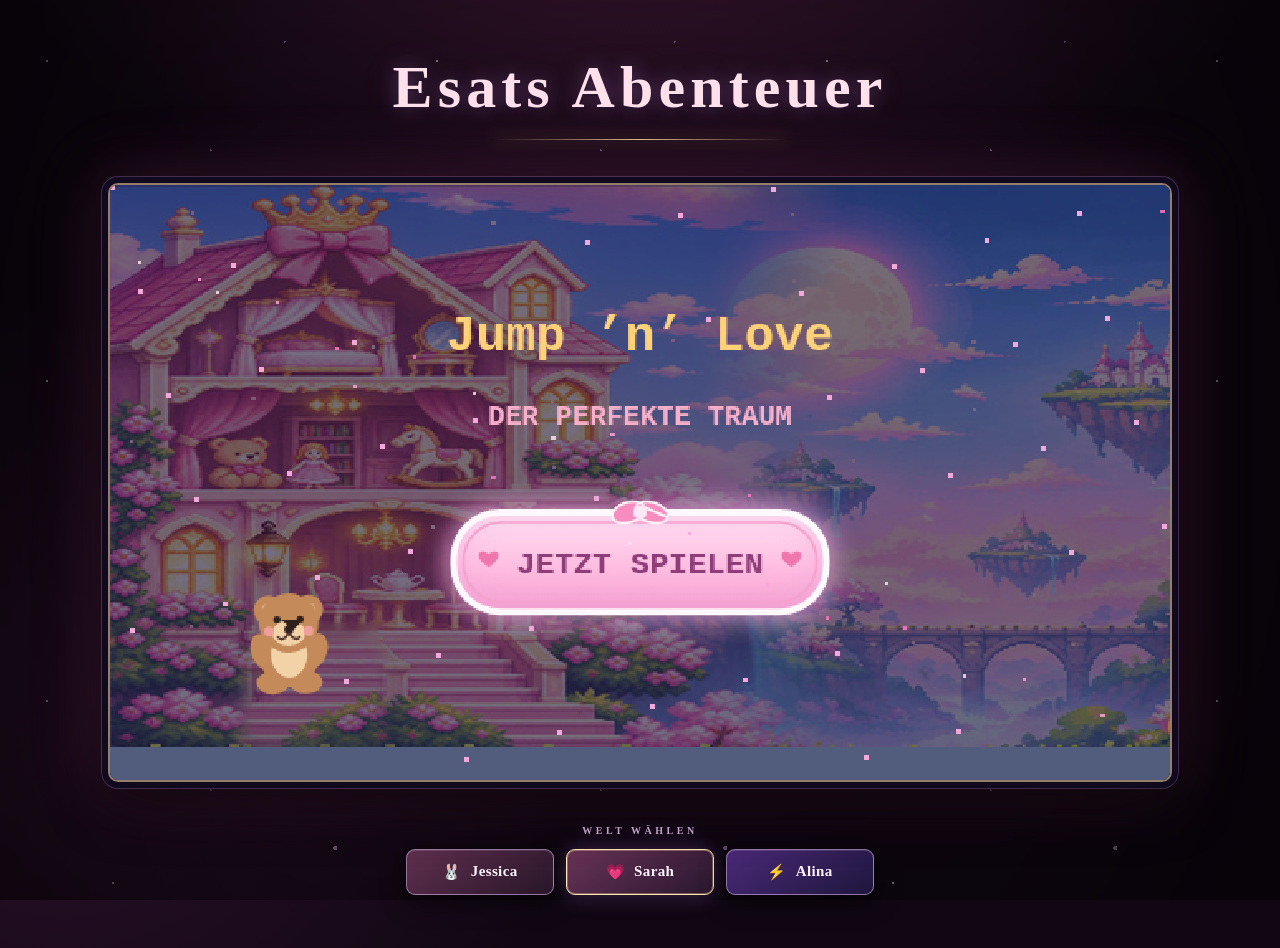
==== sarah-level.html @ 72677d6e "Release ESAT JUMP n LOVE 2D" ====
<!doctype html><html lang="de"><head><style>html.portal-arrival-pending::after{content:"";position:fixed;inset:0;background:#0c0218;z-index:2147483646;pointer-events:none}/* Reversible UI cleanup: controls and touch buttons remain in HTML/JS for future reactivation. */
.controls,.touch{display:none!important}
/* Hide dynamically inserted developer test buttons on Sarah's page; functionality stays in JS. */
#game ~ button{display:none!important}
</style><script>try{if(sessionStorage.getItem('esatPortalArrival'))document.documentElement.classList.add('portal-arrival-pending')}catch(e){}</script><meta charset="utf-8"><meta name="viewport" content="width=device-width,initial-scale=1"><title>Jump ’n’ Love · Level 2: Sarahs Traumwelt</title><style>
*{box-sizing:border-box}body{margin:0;background:radial-gradient(ellipse at top,#422253,#100d20 75%);color:#fff0d2;font-family:monospace;min-height:100vh}main{max-width:1040px;margin:auto;padding:16px}header{text-align:center;margin-bottom:22px}h1{color:#ffd27a;font-size:clamp(25px,5vw,42px);letter-spacing:3px;text-shadow:4px 4px #8b3c66;margin:12px 0 0}.sub{color:#e7a4c2;letter-spacing:2px}canvas{display:block;width:100%;aspect-ratio:16/9;image-rendering:pixelated;border:5px solid #ef89c4;background:#1b1935;box-shadow:0 9px #59335f,0 0 36px #b63c9255;touch-action:none}.controls{display:flex;gap:12px;flex-wrap:wrap;align-items:center;justify-content:center;margin:20px 0 10px}button{background:#e9ae65;color:#201827;border:3px solid #ffe0a2;font:800 15px monospace;padding:10px 16px;cursor:pointer;touch-action:none}button:active{transform:translateY(2px)}#status{color:#ffdb93}.touch{display:flex;justify-content:space-between;gap:12px;margin-top:18px}.touch>div{display:flex;gap:8px}.touch button{min-width:62px;min-height:55px;font-size:22px;user-select:none}.hint{text-align:center;color:#c9bcd7;line-height:1.7;font-size:13px}@media(min-width:900px){.touch{opacity:.65}}@media(max-width:700px){main{padding:6px}header h1{font-size:22px;margin:4px}.sub{font-size:10px;margin:4px}.controls{margin:8px 0;gap:5px}.controls button{padding:8px;font-size:12px}.touch{gap:5px;margin-top:9px;position:sticky;bottom:4px;z-index:10}.touch>div{gap:4px}.touch button{min-width:0;width:clamp(45px,13vw,68px);min-height:58px;font-size:19px;padding:5px;background:#e9ae65d9}#nextDialog{width:90px;font-size:12px;background:#a5e5e0}.hint{font-size:10px}canvas{border-width:3px}body{overscroll-behavior:none}}@media(orientation:landscape) and (max-height:520px){header{display:none}main{max-width:100vw;padding:2px}canvas{max-height:68vh;width:auto;max-width:100%;margin:auto}.touch{margin-top:4px}.touch button{min-height:46px}} </style><style>
/* Cinematic website shell for Jessica, Sarah and Alina. Gameplay canvas is untouched. */
:root{color-scheme:dark;--cin-accent:#e6b7ff;--cin-gold:#ffe3a0;--cin-glow:rgba(166,87,235,.24)}
body.cinematic-site{position:relative;isolation:isolate;overflow-x:hidden;min-height:100vh;background:radial-gradient(ellipse 65% 42% at 50% -8%,rgba(119,64,157,.38),transparent 78%),radial-gradient(ellipse 50% 60% at 0% 70%,rgba(74,28,111,.28),transparent 80%),radial-gradient(ellipse 50% 60% at 100% 85%,rgba(96,40,115,.22),transparent 80%),#090611;color:#f7e8ff;font-family:Georgia,'Times New Roman',serif}
body.cinematic-site::before{content:"";position:fixed;inset:0;z-index:-1;pointer-events:none;opacity:.48;background-image:radial-gradient(1px 1px at 12% 19%,#fff 99%,transparent),radial-gradient(1px 1px at 73% 13%,#cba8ff 99%,transparent),radial-gradient(2px 2px at 86% 65%,#f5c8ff 99%,transparent),radial-gradient(1px 1px at 29% 76%,#fff 99%,transparent),radial-gradient(1px 1px at 54% 47%,#d9bbff 99%,transparent);background-size:390px 320px;animation:cin-stars 22s linear infinite}
body.cinematic-site::after{content:"";position:fixed;inset:0;z-index:-1;pointer-events:none;background:linear-gradient(90deg,rgba(0,0,0,.25),transparent 22%,transparent 78%,rgba(0,0,0,.25)),radial-gradient(ellipse at 50% 48%,transparent 20%,rgba(0,0,0,.38) 100%)}
body.cinematic-site main{position:relative;width:min(100%,1140px);max-width:1140px;margin:0 auto;padding:clamp(24px,4vw,52px) clamp(12px,3.5vw,38px) 48px}
body.cinematic-site header{position:relative;text-align:center;margin:0 0 clamp(27px,4vw,43px);padding:0 12px 16px}
body.cinematic-site header::after{content:"";position:absolute;bottom:0;left:50%;transform:translateX(-50%);width:min(300px,60vw);height:1px;background:linear-gradient(90deg,transparent,rgba(255,222,165,.85),transparent);box-shadow:0 0 15px rgba(255,211,146,.65)}
body.cinematic-site header h1{margin:0;font-family:Georgia,'Times New Roman',serif;font-size:clamp(31px,5vw,60px);font-weight:700;letter-spacing:.085em;line-height:1.22;color:var(--cin-gold);text-shadow:0 2px 1px #29152f,0 0 20px rgba(224,165,255,.28),0 0 45px rgba(202,134,255,.12)}
body.cinematic-site #game{display:block;position:relative;width:100%;height:auto;aspect-ratio:16/9;margin:0 auto;border:2px solid rgba(255,218,164,.55);border-radius:10px;background:#120c22;box-shadow:0 0 0 6px rgba(14,7,27,.92),0 0 0 7px rgba(205,153,246,.24),0 18px 55px rgba(0,0,0,.7),0 0 75px var(--cin-glow);image-rendering:pixelated;touch-action:none}
body.cinematic-site main::before{content:"";position:absolute;left:6%;right:6%;top:22%;height:45%;z-index:-1;pointer-events:none;background:radial-gradient(ellipse,rgba(133,59,191,.17),transparent 70%);filter:blur(34px)}
body.cinematic-site .controls,body.cinematic-site .touch,body.cinematic-site .hint,body.cinematic-site #game~button{display:none!important}
body.cinematic-site.sarah-theme{--cin-accent:#ffc2e5;--cin-gold:#ffe0eb;--cin-glow:rgba(232,95,167,.25);background:radial-gradient(ellipse 65% 45% at 50% -10%,rgba(152,58,111,.36),transparent 78%),radial-gradient(ellipse 50% 60% at 5% 80%,rgba(111,40,98,.25),transparent 80%),#100713}
@keyframes cin-stars{0%{background-position:0 0}100%{background-position:390px 320px}}
@media(max-width:700px){body.cinematic-site main{padding:26px 10px 30px}body.cinematic-site header{margin-bottom:25px;padding-bottom:13px}body.cinematic-site header h1{font-size:clamp(27px,7vw,40px);letter-spacing:.045em}body.cinematic-site #game{border-radius:5px;box-shadow:0 0 0 3px #0e071b,0 0 0 4px rgba(205,153,246,.22),0 12px 28px rgba(0,0,0,.6),0 0 32px var(--cin-glow)}}
@media(orientation:landscape) and (max-height:520px){body.cinematic-site header{display:none}body.cinematic-site main{padding:8px}body.cinematic-site #game{width:auto;max-width:100%;max-height:85vh}}
@media(prefers-reduced-motion:reduce){body.cinematic-site::before{animation:none}}

</style><style id="world-switcher-style">
body.cinematic-site .world-switcher{display:flex!important;flex-direction:column;align-items:center;gap:11px;margin:27px auto 0;padding:15px 12px 5px;max-width:620px;text-align:center}
body.cinematic-site .world-switcher-label{font:700 10px/1.4 Georgia,serif;letter-spacing:.35em;color:#d4b8dc;text-shadow:0 0 14px #a76cd477}
body.cinematic-site .world-switcher-links{display:flex;flex-wrap:wrap;align-items:center;justify-content:center;gap:12px;width:100%}
body.cinematic-site .world-switcher a.world-link{display:inline-flex!important;align-items:center;justify-content:center;gap:9px;min-width:148px;padding:13px 19px;border:1px solid #d5b4e599;border-radius:9px;background:linear-gradient(145deg,#34203d,#191126);color:#fff3ff;text-decoration:none;font:700 15px Georgia,serif;letter-spacing:.025em;box-shadow:inset 0 1px #ffffff20,0 7px 23px #0009;transition:transform .2s,box-shadow .2s,border-color .2s}
body.cinematic-site .world-switcher a.world-link:hover,body.cinematic-site .world-switcher a.world-link:focus-visible{transform:translateY(-3px);border-color:#ffe4bd;box-shadow:inset 0 1px #ffffff33,0 10px 30px #000a,0 0 20px #c083ff55;outline:none}
body.cinematic-site .world-switcher a.world-jessica{background:linear-gradient(145deg,#60304f,#281628)}
body.cinematic-site .world-switcher a.world-sarah{background:linear-gradient(145deg,#693357,#29172e)}
body.cinematic-site .world-switcher a.world-alina{background:linear-gradient(145deg,#4a2a78,#1e163d)}
body.cinematic-site .world-switcher a[aria-current="page"]{border-color:#ffe5b0;box-shadow:inset 0 0 0 1px #ffdc9c55,0 0 21px #c685ff44}
body.cinematic-site #game ~ button#alina-level-test{display:none!important}
@media(max-width:560px){body.cinematic-site .world-switcher-links{gap:7px}body.cinematic-site .world-switcher a.world-link{min-width:0;flex:1;padding:12px 9px;font-size:13px}}
</style></head><body class="cinematic-site sarah-theme"><main><header><h1>Esats Abenteuer</h1></header><canvas id="game" width="640" height="360" aria-label="Spielbares 8-Bit Jump-and-Run"></canvas><nav class="world-switcher" aria-label="Zwischen Spielwelten wechseln"><span class="world-switcher-label">WELT WÄHLEN</span><div class="world-switcher-links"><a class="world-link world-jessica" href="index.html" title="Jessicas Kaninchenreich öffnen">🐰 <span>Jessica</span></a><a class="world-link world-sarah" aria-current="page" href="sarah-level.html" title="Sarahs Traumwelt öffnen">💗 <span>Sarah</span></a><a class="world-link world-alina" href="index.html?level=alina" title="Alinas Sturmwelt öffnen">⚡ <span>Alina</span></a></div></nav><div class="controls" style="display:none!important" aria-hidden="true"><button id="start">▶ SPIELEN / NEUSTART</button><button id="jumpSarah" title="Testmodus: Alle Monster aus und direkt zu Sarah">💜 DIREKT ZU SARAH (OHNE MONSTER)</button><button id="jumpSarahOneHit" title="Testmodus: Sarahs finaler Bosskampf mit nur einem verbleibenden Lebenspunkt">💔 SARAH · ONE HIT</button><button id="jumpPhase3Run" title="Testmodus: Direkt zum Rückweg in Phase 3">🔥 STAGE 3 · FEUERWÄNDE</button><button id="jumpPhase2Fight" title="Direkt in Sarahs zweite Bossphase ohne Dialog">⚡ PHASE 2 · DIREKT KÄMPFEN</button><button id="jumpPhase2OneHit" title="Testmodus: Phase 2, Schild bereits zerstört und ein Portaltreffer bis Phase 3">💔 PHASE 2 · ONE HIT</button><button id="jumpPhase2Sarah" title="Testmodus: Direkt zum Dialog vor Sarahs zweiter Phase">🖤 PHASE 2 · DIALOG</button><button id="jumpAfterSarahDeath" title="Testmodus: Direkt nach Sarahs Tod zum LOVE DESTROYED Bildschirm">🕯️ NACH SARAHS TOD</button><button id="jumpWorld3Sarah" title="Testmodus: Direkt zu Sarah am Ende von Welt 3">🔥 DIREKT ZU SARAH (WELT 3)</button><button id="jumpWorld2" title="Testmodus: Direkt zur düsteren Welt 2">🌙 DIREKT ZU WELT 2</button><button id="sound">♫ TON AN</button><span id="status">Bereit für Level 1?</span></div><div class="touch" aria-label="Touch-Steuerung" style="display:none!important" aria-hidden="true"><div><button data-k="left" aria-label="Links">◀</button><button data-k="right" aria-label="Rechts">▶</button><button data-k="down" aria-label="Ducken">▼</button></div><div><button data-k="jump" aria-label="Springen">▲</button><button id="nextDialog" aria-label="Dialog fortsetzen">WEITER ↪</button></div></div><p class="hint" style="display:none!important" aria-hidden="true">A/D oder ←/→: laufen · Leertaste/W: springen · P: Pause<br>Animation V5 FIX: Lauf- und Sprungbewegungen, Angriffseffekte, Jessica-Boss-Intro und neue pinke Bossgeschosse. Jessica hat fünf schwere Angriffsmuster. Packangriff mit Greifen, Hochheben, Schleudern und Aufprall. Vor dem Boss gibt es einen Checkpoint.</p></main><script>
(()=>{'use strict';const cv=document.getElementById('game'),g=cv.getContext('2d');let world3ShieldImpactFX=[];let phase2GlassBreak=null;g.imageSmoothingEnabled=false;const ASSETS={esat:'assets/sarah/bild_9fcdbacc11c45319.png',jessica:'assets/sarah/bild_9ed2cbb1c863a92d.png',rabbit:'assets/sarah/bild_900ff5dd30b68b06.png',scenery:'assets/sarah/bild_f3c2aeeaacedcddc.jpg',esat_run_sheet:'assets/sarah/bild_347853cce7903634.png'};const imgs={};for(const n of ['esat','jessica','rabbit','scenery','esat_run_sheet']){let im=new Image();im.src=ASSETS[n];imgs[n]=im;}const W=640,H=360,FLOOR=305,LENGTH=6450,keys={left:false,right:false,jump:false,attack:false,down:false};let hitFeedbackUntil=0;let mode='menu',p,cam=0,frame=0,hp=3,carrots=0,score=0,inv=0,projectiles=[],bunnies=[],pickups=[],platforms=[],boss,enemyShots=[],checkpoint=false,bossIntro=0,laser=null,shockwaves=[],grab=null,particles=[],notice='',noticeT=0,muted=false,arenaWall=false,arenaCarrot=null,nextCarrotAt=0,arenaStartFrame=0,finale=null,finaleUsed=false,finaleSecondUsed=false,dialogueTimer=0,enrageSpeech=0,audio,last=0,jumpHeld=false,attackHeld=false;const status=document.getElementById('status');function r(x,y,w,h,c){g.fillStyle=c;g.fillRect(Math.round(x),Math.round(y),Math.round(w),Math.round(h))}function text(s,x,y,size=14,color='#fff2d8',align='left'){g.fillStyle=color;g.font=`bold ${size}px monospace`;g.textAlign=align;g.fillText(s,Math.round(x),Math.round(y));g.textAlign='left'}function snd(freq=440,dur=.07){if(muted)return;try{audio??=new(window.AudioContext||window.webkitAudioContext)();audio.resume();let o=audio.createOscillator(),a=audio.createGain();o.type='square';o.frequency.value=freq;a.gain.setValueAtTime(.035,audio.currentTime);a.gain.exponentialRampToValueAtTime(.001,audio.currentTime+dur);o.connect(a);a.connect(audio.destination);o.start();o.stop(audio.currentTime+dur)}catch(e){}}
// Boss sound design: synthesized WebAudio effects, no external audio files.
// The same mute toggle used by snd() also controls these effects.
function bossSfx(kind){
 if(muted)return;
 try{
  audio??=new(window.AudioContext||window.webkitAudioContext)();
  if(audio.state==='suspended')audio.resume();
  const ctx=audio,now=ctx.currentTime;
  const master=ctx.createGain();master.gain.value=.60;master.connect(ctx.destination);
  function tone(type,from,to,start,duration,volume){
   const o=ctx.createOscillator(),v=ctx.createGain(),t=now+start;
   o.type=type;o.frequency.setValueAtTime(Math.max(25,from),t);
   o.frequency.exponentialRampToValueAtTime(Math.max(25,to),t+duration);
   v.gain.setValueAtTime(.0001,t);
   v.gain.exponentialRampToValueAtTime(Math.max(.0002,volume),t+.012);
   v.gain.exponentialRampToValueAtTime(.0001,t+duration);
   o.connect(v);v.connect(master);o.start(t);o.stop(t+duration+.02);
  }
  function noise(start,duration,volume,lowpass){
   const len=Math.ceil(ctx.sampleRate*duration),buffer=ctx.createBuffer(1,len,ctx.sampleRate);
   const data=buffer.getChannelData(0);
   for(let i=0;i<len;i++)data[i]=(Math.random()*2-1);
   const source=ctx.createBufferSource(),filter=ctx.createBiquadFilter(),gain=ctx.createGain(),t=now+start;
   source.buffer=buffer;filter.type='lowpass';filter.frequency.setValueAtTime(lowpass,t);
   filter.frequency.exponentialRampToValueAtTime(Math.max(100,lowpass*.17),t+duration);
   gain.gain.setValueAtTime(.0001,t);
   gain.gain.linearRampToValueAtTime(volume,t+.015);
   gain.gain.exponentialRampToValueAtTime(.0001,t+duration);
   source.connect(filter);filter.connect(gain);gain.connect(master);
   source.start(t);source.stop(t+duration+.02);
  }
  if(kind==='thunder'){
   // Instant electric snap, branching crackle, then a deep rolling thunder tail.
   noise(0,.13,.31,9500);
   tone('sawtooth',240,52,0,.32,.18);
   noise(.09,.88,.28,1100);
   tone('triangle',82,31,.12,.95,.21);
   for(let i=0;i<5;i++)noise(.04+i*.055,.065,.08,5500);
  }else if(kind==='beamCharge'){
   // Rising, unstable charge before the Kamehameha-like sweep.
   tone('sawtooth',110,1100,0,.64,.085);
   tone('sine',240,1450,.05,.56,.065);
   noise(.20,.42,.035,3800);
  }else if(kind==='beamFire'){
   // Explosive ignition followed by a sustained cutting energy roar.
   noise(0,.18,.25,8000);
   tone('sawtooth',880,95,0,.64,.19);
   tone('square',420,155,.06,.57,.065);
   noise(.12,.64,.14,3300);
   tone('triangle',70,38,.05,.75,.17);
  }else if(kind==='crossLaser'){
   // Sharp, metallic electrical X activation with two crossing zaps.
   tone('sawtooth',1800,230,0,.33,.15);
   tone('square',650,95,.08,.42,.10);
   noise(0,.12,.21,9500);
   noise(.13,.36,.10,3900);
   tone('sine',1200,320,.16,.30,.075);
  }
  // Disconnect master after the longest tail, preventing retained nodes.
  setTimeout(()=>master.disconnect(),1800);
 }catch(e){/* audio unavailable: gameplay continues silently */}
}

// Sarah Phase 3: user-provided thunder, embedded for standalone offline play.
const transformationThunder=new Audio('assets/sarah/audio_05cf50a39c34e045.mp3');
transformationThunder.preload='auto';
transformationThunder.volume=.32; // 32% volume, audible without overpowering the music.
function playTransformationThunder(){
 try{
  transformationThunder.pause();transformationThunder.currentTime=0;
  transformationThunder.muted=muted;
  if(!muted){const result=transformationThunder.play();if(result&&result.catch)result.catch(()=>{});}
 }catch(e){/* Do not interrupt gameplay if audio cannot play. */}
}
// Recorded lightning strike for the lava-wall flight sequence.
// Three voices allow closely spaced lightning strikes to be heard separately.
const gauntletThunderPool=Array.from({length:3},()=>{
 const a=new Audio('assets/sarah/audio_37f226514638ecfc.mp3');
 a.preload='auto';a.volume=.32;return a;
});
let gauntletThunderVoice=0;
function playGauntletThunder(){
 if(muted)return;
 try{
  const a=gauntletThunderPool[gauntletThunderVoice];
  gauntletThunderVoice=(gauntletThunderVoice+1)%gauntletThunderPool.length;
  a.pause();a.currentTime=0;
  const playResult=a.play();if(playResult&&playResult.catch)playResult.catch(()=>{});
 }catch(e){/* audio failure must not interrupt gameplay */}
}
// Two-track soundtrack. Start from a real click (browser autoplay policy).
const sarahMenuMusic=new Audio('assets/sarah/sarah-start-music.mp3');
sarahMenuMusic.loop=true;sarahMenuMusic.preload='auto';sarahMenuMusic.volume=.10;
let sarahMenuFadeToken=0;
function playSarahMenuMusic(){if(mode!=='menu'||muted||!sarahMenuMusic.paused)return;++sarahMenuFadeToken;sarahMenuMusic.volume=.10;sarahMenuMusic.play().catch(()=>{});}
function fadeSarahMenuMusic(){
 ++sarahMenuFadeToken;
 sarahMenuMusic.pause();
 sarahMenuMusic.currentTime=0;
 sarahMenuMusic.volume=.10;
}

playSarahMenuMusic(); // Attempt autoplay when Sarah's title screen loads.
document.addEventListener('pointerdown',()=>{if(mode==='menu')playSarahMenuMusic();});
document.addEventListener('keydown',()=>{if(mode==='menu')playSarahMenuMusic();});
const levelMusic=new Audio('assets/sarah/audio_8056e8c57a2aa33a.mp3');
const bossMusic=new Audio('assets/sarah/audio_07f13d944e0151cc.mp3');
for(const track of [levelMusic,bossMusic]){track.loop=true;track.preload='auto';}
levelMusic.volume=.10;bossMusic.volume=.12;
const sarahFightMusic=new Audio('assets/sarah/audio_c8bb75957eec2c24.mp3');
sarahFightMusic.loop=true;sarahFightMusic.preload='auto';sarahFightMusic.volume=.16;
const sarahFarewellMusic=new Audio('assets/sarah/audio_668fdb16f4994599.mp3');
sarahFarewellMusic.preload='auto';sarahFarewellMusic.loop=false;sarahFarewellMusic.volume=.18;
let sarahFarewellMusicStarted=false;
function startSarahFarewellMusic(){
 if(sarahFarewellMusicStarted)return;
 sarahFarewellMusicStarted=true;
 sarahFightMusic.pause();sarahFightMusicStarted=false;
 bossMusic.pause();levelMusic.pause();
 sarahFarewellMusic.currentTime=0;sarahFarewellMusic.muted=muted;
 if(!muted){const result=sarahFarewellMusic.play();if(result&&result.catch)result.catch(()=>{});}
}
let sarahFightMusicStarted=false;
function startSarahFightMusic(){
 if(sarahFightMusicStarted)return;
 sarahFightMusicStarted=true;levelMusic.pause();bossMusic.pause();
 sarahFightMusic.currentTime=0;sarahFightMusic.muted=muted;
 if(!muted){const result=sarahFightMusic.play();if(result&&result.catch)result.catch(()=>{});}
}
let sarahStage1MusicStopped=false;
function endSarahStage1Music(){/* Stage 1 music continues seamlessly through and after dialogue. */sarahStage1MusicStopped=false;syncBossMusic();}
let bossMusicWanted=false;
function playTrack(track){
 if(muted)return;
 track.muted=false;
 const promise=track.play();
 if(promise&&promise.then)promise.then(()=>{
   document.getElementById('status').textContent=(track===bossMusic?'🎵 Bossmusik: RPG Battle Music':'🎵 Levelmusik: RPG Kingdom Music');
 }).catch(e=>{
   document.getElementById('status').textContent='Audiofehler: '+e.name+' – TON AN klicken';
 });
}
function startLevelMusic(){
 // Sarah checkpoint: the fight track has priority over ordinary level music.
 // Do not start a second soundtrack when the player respawns in Phase 1.
 if(mode==='world3play'&&world3StoryPhase==='boss'&&sarahFightMusicStarted){
  levelMusic.pause();bossMusic.pause();syncBossMusic();return;
 }
 sarahStage1MusicStopped=false;bossMusicWanted=false;bossMusic.pause();bossMusic.currentTime=0;levelMusic.currentTime=0;playTrack(levelMusic);
}
function startBossMusic(){bossMusicWanted=true;levelMusic.pause();bossMusic.currentTime=0;playTrack(bossMusic);}
function stopBossMusic(){sarahFarewellMusic.pause();sarahFarewellMusic.currentTime=0;sarahFarewellMusicStarted=false;sarahFightMusic.pause();sarahFightMusic.currentTime=0;sarahFightMusicStarted=false;bossMusicWanted=false;bossMusic.pause();bossMusic.currentTime=0;levelMusic.pause();}
function syncBossMusic(){
 
 sarahFarewellMusic.muted=muted;
 if(sarahFarewellMusicStarted){
  sarahFightMusic.pause();levelMusic.pause();bossMusic.pause();
  if(muted){sarahFarewellMusic.pause();return;}
  if(sarahFarewellMusic.paused&&!sarahFarewellMusic.ended){const result=sarahFarewellMusic.play();if(result&&result.catch)result.catch(()=>{});}
  return;
 }
 sarahFightMusic.muted=muted;
 if(sarahFightMusicStarted){
  levelMusic.pause();bossMusic.pause();
  if(muted){sarahFightMusic.pause();return;}
  if(sarahFightMusic.paused){const result=sarahFightMusic.play();if(result&&result.catch)result.catch(()=>{});}
  return;
 }
 for(const track of [levelMusic,bossMusic])track.muted=muted;
 if(muted){levelMusic.pause();bossMusic.pause();return;}
 // Tutorial and the defeat conversation keep playing their respective music.
 // Boss introduction and enraged speech are intentionally silent.
 if(talk&&talk.musicPolicy==='silent'){levelMusic.pause();bossMusic.pause();return;}
 if(mode==='play'||mode==='cutscene'||mode==='postboss'||mode==='sametOutro'){
   const track=bossMusicWanted?bossMusic:levelMusic;
   const other=bossMusicWanted?levelMusic:bossMusic;
   other.pause();
   if(track.paused)playTrack(track);
 }
}
function say(s,t=90){notice=s;noticeT=t}
const sametSprite=new Image();sametSprite.src="assets/sarah/bild_45d21643cc9ee504.png";
const sametPortrait=new Image();sametPortrait.src='assets/sarah/bild_6b1eea3eca8f2f32.png';
let talk=null,tutorialDone=false;
let sametOutroDone=false,sametOutro=null;
const sametWisdom=[
 {speaker:'Samet',text:'Weißt du, was ich mit der Zeit gelernt habe? Nicht jeder Mensch, der in dein Leben kommt, ist dafür bestimmt, auch zu bleiben.'},
 {speaker:'Samet',text:'Manchmal kannst du alles richtig machen und trotzdem läuft es nicht so, wie du es dir vorgestellt hast.'},
 {speaker:'Samet',text:'Und weißt du, was das Wichtigste ist? Verlier niemals dich selbst, nur um jemanden in deinem Leben zu behalten.'},
 {speaker:'Samet',text:'Manche Menschen sind ein Kapitel in deinem Leben, aber nicht die ganze Geschichte.'},
 {speaker:'Samet',text:'Also Kopf hoch. Was wirklich zu dir gehört, musst du nicht mit aller Kraft festhalten.'},
 {speaker:'Samet',text:'Und jetzt geh deinen Weg. Deine Geschichte ist noch lange nicht zu Ende.'}
];
const tutorialLines=[
 {speaker:'Samet',text:"Ah, da bist du ja, Abi! Willkommen in der nächsten Welt."},
 {speaker:'Samet',text:"Na, sieht doch gar nicht so schlecht aus hier, oder? Nach dem ganzen Chaos im Schloss ist das mal eine angenehme Abwechslung."},
 {speaker:'Samet',text:"Aber lass dich von den ganzen bunten Farben und süßen Sachen nicht täuschen. Diese Welt hat bestimmt auch ihre eigenen Überraschungen."},
 {speaker:'Samet',text:"Ich weiß, dass dir die Sache mit Jessica noch im Kopf herumgeht. Sowas vergisst man nicht einfach."},
 {speaker:'Samet',text:"Aber weißt du was? Ich finde, du kannst echt stolz auf dich sein. Du hast schon so viel durchgestanden."},
 {speaker:'Samet',text:"Und jetzt schau dich an. Du bist immer noch hier. Du hast nicht aufgegeben."},
 {speaker:'Samet',text:"Denk daran, was wir vorhin besprochen haben. Du bist deinem Ziel wieder ein Stück näher gekommen."},
 {speaker:'Samet',text:"Irgendwo am Ende dieser Reise wartet das Relikt. Und damit vielleicht endlich das Leben, das du dir immer gewünscht hast."},
 {speaker:'Samet',text:"Also lass den Kopf nicht hängen. Ich bin mir sicher, dass du auch diese Welt meistern wirst."},
 {speaker:'Samet',text:"Ich werde mich hier ein bisschen umsehen. Vielleicht finde ich ja etwas heraus, das dir weiterhilft."},
 {speaker:'Samet',text:"Pass auf dich auf, Abi. Wir sehen uns!"}
];
function beginTalk(lines,finish,musicPolicy='silent'){
 talk={lines,index:0,finish,musicPolicy};mouseAttackDown=false;
 p.vx=0;keys.left=false;keys.right=false;keys.jump=false;keys.attack=false;
 if(musicPolicy==='silent'){levelMusic.pause();bossMusic.pause();}
 else syncBossMusic();
}
// Keep gravity and platform collisions active during dialogue and scripted scenes.
// Horizontal movement and attacks remain locked.
function settleEsatDuringScene(){
 if(!p||!platforms)return;
 p.vx=0;
 if(p.on&&p.vy===0&&p.y+p.h>=FLOOR-1)return;
 const previousBottom=p.y+p.h;
 p.vy=Math.min(10,p.vy+.5);
 p.y+=p.vy;
 p.on=false;
 if(p.vy>=0){
  let landing=null;
  for(const pl of platforms){
   if(p.x+p.w>pl.x&&p.x<pl.x+pl.w&&previousBottom<=pl.y+5&&p.y+p.h>=pl.y){
    if(landing===null||pl.y<landing)landing=pl.y;
   }
  }
  // World 3 has a single ground plane; older platforms from worlds 1/2 must not suspend Esat midair.
  if(mode==='world3play')landing=FLOOR;
  if(landing!==null&&p.y+p.h>=landing){p.y=landing-p.h;p.vy=0;p.on=true;}
 }
 if(p.y+p.h>=FLOOR){p.y=FLOOR-p.h;p.vy=0;p.on=true;}
}
function nextTalk(){if(!talk)return;
 if(world3StoryPhase==='goodDialogue'&&talk.index===0&&talk.lines[0]?.text==='Esat! Endlich bist du da!')world3SarahFacingEsat=true;
 talk.index++;if(talk.index>=talk.lines.length){const cb=talk.finish;talk=null;jumpHeld=true;attackHeld=true;keys.jump=false;keys.attack=false;if(cb)cb();syncBossMusic();}}
function wrapText(str,max){const words=str.split(' '),out=[];let line='';for(const word of words){if((line+' '+word).trim().length>max){if(line)out.push(line);line=word;}else line=(line+' '+word).trim();}if(line)out.push(line);return out;}
const esatDialoguePortrait=new Image();esatDialoguePortrait.src='assets/sarah/bild_ba129c24ed8b2389.png';
const jessicaDialoguePortrait=new Image();jessicaDialoguePortrait.src='assets/sarah/bild_f6045eff4cc97916.png';
const world3Phase2DialoguePortrait=new Image();world3Phase2DialoguePortrait.src='assets/sarah/bild_e0648cff6016dd6a.png';
const world3DefeatedSarahScene=new Image();world3DefeatedSarahScene.src='assets/sarah/bild_1f1dae133e0c9c69.jpg';
const world3DefeatedSarahSprite=new Image();world3DefeatedSarahSprite.src='assets/sarah/bild_64a90a5cf7d9fe04.png';const world3GoodSarahFallen=new Image();world3GoodSarahFallen.src='assets/sarah/bild_48225dad6ea95b11.png';
const world3DesperateSarahPortrait=new Image();world3DesperateSarahPortrait.src='assets/sarah/sarah_verzweifelt.png';
const world3GoodSarahInjuredPortrait=new Image();world3GoodSarahInjuredPortrait.src='assets/sarah/bild_762101e3edc6c06e.png';
let world3GoodSarahClock=0;
let world3ExitScene='none',world3ExitClock=0,world3ExitSametX=0,world3ExitSametStartX=0,world3ExitPortalX=0;

let world3DefeatClock=0,world3DefeatStage='none',world3DefeatDialogue=null,world3DefeatPortalX=0,world3DefeatPortalY=0;
const world3Phase3SarahSprite=new Image();world3Phase3SarahSprite.src='assets/sarah/bild_04e6dc22c6d0d738.png';
const world3Phase3SarahPortrait=new Image();world3Phase3SarahPortrait.src='assets/sarah/bild_69e996915360786e.png';
const world3KneelingSarahSprite=new Image();world3KneelingSarahSprite.src='assets/sarah/bild_00194d32f4270360.png';
const world3Phase2SarahSprite=new Image();world3Phase2SarahSprite.src='assets/sarah/bild_a5caeb12c46bf63c.png';
const world3OrangeSarahSprite=new Image();world3OrangeSarahSprite.src='assets/sarah/bild_5150d983b63be5ab.png';
const world3EvilPortrait=new Image();world3EvilPortrait.src='assets/sarah/bild_722c43f7d32f0185.png';
const sarahPostPhase1Portrait=new Image();sarahPostPhase1Portrait.src='assets/sarah/bild_5b99879ec9f76076.png';
// Heart restoration between Sarah's boss phases (visual only, no new combat rules).
let phaseHeartHeal=null;
function healAfterBossPhase(){
 const before=hp;
 hp=3;
 phaseHeartHeal={start:frame,from:before};
}
function drawCompactHeartHUD(y=24){
 // Exactly three fixed heart slots; empty hearts stay visible when damaged.
 // Narrow enough to sit neatly in the upper-left corner.
 g.save();
 r(18,y,96,30,'#170e26ed');
 g.strokeStyle='#aa6b96';g.lineWidth=1.3;g.strokeRect(18.5,y+.5,95,29);
 for(let i=0;i<3;i++){
  text('♥',23+i*27,y+23,23,i<hp?'#ff84a5':'#50334d');
  if(phaseHeartHeal){
   const elapsed=frame-phaseHeartHeal.start;
   const t=elapsed-i*14;
   if(t>=0&&t<62){
    const pop=Math.sin(Math.min(1,t/25)*Math.PI)*6;
    const cx=35+i*27,cy=y+14;
    g.save();g.globalAlpha=Math.min(1,(62-t)/22);
    g.shadowColor='#ff9bd2';g.shadowBlur=9+pop;
    text('♥',cx,cy+10,23+pop,'#fff1f9','center');
    g.shadowBlur=0;
    for(let k=0;k<6;k++){
     const a=k*Math.PI/3+elapsed*.065;
     const radius=8+t*.23;
     const sx=cx+Math.cos(a)*radius,sy=cy+Math.sin(a)*radius;
     g.fillStyle=k%2?'#ff9cd0':'#fff9d5';
     g.fillRect(sx,sy,2.2,2.2);
    }
    g.restore();
   }
  }
 }
 if(phaseHeartHeal&&frame-phaseHeartHeal.start>105)phaseHeartHeal=null;
 if(godMode)text('TEST',104,y+12,8,'#b6ffe6','center');
 g.restore();
}
function drawTalk(){if(!talk)return;const item=talk.lines[talk.index];g.save();g.translate(0,-58);
 r(12,76,616,98,'#1b1128');g.strokeStyle='#f0ad72';g.lineWidth=3;g.strokeRect(12,76,616,98);
 r(18,82,76,84,'#3b263d');g.strokeStyle='#a77453';g.strokeRect(18,82,76,84);
 if(item.speaker==='???'){
  r(21,83,70,83,'#22162f');
  r(26,88,60,73,'#3a244d');
  text('?',56,143,53,'#ffdcf5','center');
 }
 else if(item.speaker==='Sarah (Phase 3)'&&world3Phase3SarahPortrait.complete&&world3Phase3SarahPortrait.naturalWidth){g.drawImage(world3Phase3SarahPortrait,21,83,70,83)}
  else if(item.speaker==='Sarah (Phase 2)'&&world3Phase2DialoguePortrait.complete&&world3Phase2DialoguePortrait.naturalWidth){g.drawImage(world3Phase2DialoguePortrait,21,83,70,83)}
  else if(item.speaker==='Böse Sarah'&&world3EvilPortrait.complete&&world3EvilPortrait.naturalWidth){g.drawImage(world3EvilPortrait,21,83,70,83)}
 else if(item.speaker==='Sarah (Verletzt)'&&world3GoodSarahInjuredPortrait.complete&&world3GoodSarahInjuredPortrait.naturalWidth){g.drawImage(world3GoodSarahInjuredPortrait,21,83,70,83)}
  else if(item.speaker==='Sarah (Gut)'&&world3StoryPhase==='phase3arrival'&&world3DesperateSarahPortrait.complete&&world3DesperateSarahPortrait.naturalWidth){g.drawImage(world3DesperateSarahPortrait,21,83,70,83)}
  else if(item.speaker==='Sarah (Gut)'&&goodSarahPortrait.complete&&goodSarahPortrait.naturalWidth){g.drawImage(goodSarahPortrait,21,83,70,83)}
  else if(item.speaker==='Sarah (Albtraum)'&&world3StoryPhase==='phase2wait'&&sarahPostPhase1Portrait.complete&&sarahPostPhase1Portrait.naturalWidth){g.drawImage(sarahPostPhase1Portrait,21,83,70,83)}
  else if(item.speaker==='Sarah (Albtraum)'&&corruptedSarahPortrait.complete&&corruptedSarahPortrait.naturalWidth){g.drawImage(corruptedSarahPortrait,21,83,70,83)}
 else if(item.speaker==='Sarah'&&sarahV88Portrait.complete&&sarahV88Portrait.naturalWidth){g.drawImage(sarahV88Portrait,21,83,70,83)}
 else if(item.speaker==='Emir'&&emirPortrait.complete&&emirPortrait.naturalWidth){g.drawImage(emirPortrait,21,83,70,83)}  else if(item.speaker==='Samet'&&sametPortrait.complete&&sametPortrait.naturalWidth){g.drawImage(sametPortrait,21,83,70,83)}
 else if(item.speaker==='Esat'&&esatDialoguePortrait.complete&&esatDialoguePortrait.naturalWidth){g.drawImage(esatDialoguePortrait,21,83,70,83)}
 else if(item.speaker==='Jessica'&&jessicaDialoguePortrait.complete&&jessicaDialoguePortrait.naturalWidth){g.drawImage(jessicaDialoguePortrait,21,83,70,83)}
 r(104,66,135,24,'#53334c');g.strokeStyle='#f0ad72';g.strokeRect(104,66,135,24);
 text(item.speaker.toLowerCase().includes('sarah')?'SARAH':item.speaker.toUpperCase(),171.5,83,14,'#fff2db','center');
 const lines=wrapText(item.text,53);lines.slice(0,4).forEach((line,i)=>text(line,108,109+i*19,15,'#fff5ee'));
 g.restore();}
let finishClock=0; let deaths=0;
let level2Checkpoint=null; let emirDialogueCompleted=false;
function activateLevel2Checkpoint(kind){
 if(level2Checkpoint===kind)return;
 level2Checkpoint=kind;
 checkpoint=true;
 say(kind==='emir'?'CHECKPOINT: EMIRS WAFFENLADEN':'CHECKPOINT: SARAH · PHASE 1',135);
}
function restoreLevel2Checkpoint(kind){
 if(kind==='emir'){
  dreamWorld=2;dreamTransition=0;dreamWarning=0;
  sarahState='gone';platforms.push(...nightmarePlatforms);
  initCursedPatrols();
  // Start just before Emir; the conversation and weapon pickup work normally.
  p.x=EMIR_TRIGGER_X-125;p.y=FLOOR-p.h;p.vx=0;p.vy=0;p.on=true;p.dir=1;
  cam=Math.max(0,Math.min(LENGTH-W,p.x-155));
  emirMet=emirDialogueCompleted;bubbleGunOwned=emirDialogueCompleted;weaponRewardOpen=false;weaponRewardFrames=0;
   mode='play';startLevelMusic();
  status.textContent='Checkpoint: Emirs Waffenladen';
 }else if(kind==='sarah1'){
  dreamWorld=3;dreamTransition=0;dreamWarning=0;world3Transition=0;
  skipWorld2Monsters=true;cursedPatrols=[];cursedEnemyBullets=[];
  emirMet=true;bubbleGunOwned=true;weaponRewardOpen=false;
  world3SarahMet=true;world3SarahFacingEsat=true;
  world3VoiceCount=world3VoiceEvents.length;
  world3StoryPhase='boss';world3BossPhase=1;
  world3BossHP=world3BossMaxHP;world3BossAttackClock=0;
  world3ReflectFrames=0;world3CharmFrames=0;
  world3BossShots=[];world3ShieldImpactFX=[];
  p.x=WORLD3_SARAH_X-270;p.y=FLOOR-p.h;
  p.vx=0;p.vy=0;p.on=true;p.dir=1;p.duck=false;
  cam=Math.max(0,Math.min(WORLD3_LENGTH-W,p.x-155));
  mode='world3play';startSarahFightMusic();
  status.textContent='Checkpoint: Sarah · Phase 1';
 }
 hp=3;inv=75;keys.left=false;keys.right=false;keys.jump=false;keys.attack=false;keys.down=false;
 checkpoint=true;level2Checkpoint=kind;
}
function reset(fromCheckpoint=false){fadeSarahMenuMusic();
 const restoreKind=fromCheckpoint?level2Checkpoint:null;
 const emirWasCompleted=fromCheckpoint&&emirDialogueCompleted;
 emirDialogueCompleted=false;
 level2Checkpoint=null;
skipWorld2Monsters=false;emirMet=false;bubbleGunOwned=false;bubbleShots=[];bubbleCooldown=0;weaponRewardFrames=0;weaponRewardOpen=false;cursedPatrols=[];cursedEnemyBullets=[];dreamWorld=1;dreamTransition=0;dreamWarning=0;corruptedSarahSpoken=false;corruptedSarahRun=false;corruptedSarahRunFrames=0;corruptedSarahRunX=0;world3Warning=0;world3Transition=0;world3SarahMet=false;world3SarahFacingEsat=false;world3VoiceCount=0;world3StoryPhase='approach';world3PushTimer=0;world3BossHP=24;world3BossShots=[];world3ShieldImpactFX=[];phase2PortalShots=[];phase2PortalStun=0;phase2PortalCharge=0;world3BossAttackClock=0;world3BossDefeated=false;world3CharmFrames=0;world3CharmPendingArrow=false;world3CharmArrowDelay=0;world3ReflectFrames=0;world3BossPhase=1;world3FlightBlessing=false;world3SarahPortal=null;world3PortalHP=4;world3PortalPlayerCooldown=0;world3PortalVictory=false;world3StormPending=0;world3RealmWallRise=0;world3FireWaveIndex=0;world3GauntletClock=0;world3GauntletShots=[];world3GauntletFireballs=[];world3GauntletWarnings=[];world3GauntletWall=null;world3GauntletFireballs=[];world3Phase3Clock=0;world3StompCooldown=0;world3StompBlast=0;world3Teleport=null;world3ShieldStomps=0;phase2RevengeGrab=null;phase2PortalCooldown=0;phase2SlamFX=null;phase2ComboTick=0;phase2ComboStep=0;phase2ComboCorner=0;world3Phase2ReflectHits=0;world3Phase2TeleportNext=170;world3Phase2TeleportSide=0;world3Phase2SarahX=0;world3PlayerHistory=[];world3StairLayout=0;world3RearrangeStairs();world3TransformClock=0;world3TransformSparks=[];world3SarahAttackAnim=0;world3SarahAttackType='';sarahState='waiting';sarahX=SARAH_X;sarahWaitFrames=0;sarahRunFrames=0; sarahSametSpoken=false;sarahSametProximityFrames=0;
 if(!restoreKind)deaths=0;phaseHeartHeal=null;sametOutroDone=true;sametOutro=null;talk=null;tutorialDone=true;stopBossMusic();
 mode='play';finishClock=0;ending=null;portalOpen=false;level2Teaser=false;winClock=0;shake=0;frame=0;
 hp=3;carrots=0;score=0;inv=0;cam=0;checkpoint=false;arenaWall=false;arenaCarrot=null;
 nextCarrotAt=999999;arenaStartFrame=0;finale=null;finaleUsed=false;finaleSecondUsed=false;
 dialogueTimer=0;enrageSpeech=0;projectiles=[];enemyShots=[];particles=[];bossIntro=0;
 laser=null;shockwaves=[];grab=null;jumpHeld=false;attackHeld=false;
 p={x:50,y:FLOOR-34,w:22,h:34,vx:0,vy:0,on:true,dir:1,duck:false};
 platforms=[{x:0,y:FLOOR,w:3600,h:55},{x:3700,y:FLOOR,w:2200,h:55},{x:6050,y:FLOOR,w:400,h:55},{x:855,y:247,w:108,h:13},{x:1062,y:225,w:110,h:13},{x:1284,y:248,w:116,h:13},{x:1513,y:225,w:116,h:13},{x:1744,y:248,w:120,h:13},{x:1985,y:225,w:112,h:13},{x:2215,y:248,w:118,h:13},{x:2465,y:225,w:114,h:13},{x:2690,y:248,w:118,h:13},{x:2910,y:225,w:116,h:13},{x:3140,y:248,w:118,h:13},{x:3370,y:225,w:114,h:13}];
 pickups=[];
 bunnies=[];
 boss={x:99999,y:0,w:39,h:66,hp:12,max:12,hit:0,cool:99999,pattern:-1,attackTime:0,baseX:99999,baseY:0,airVy:0,slam:false,active:false,shots:[],phase:0,firstAttackPending:false};
 say('LEVEL 2 · SARAHS TRAUMWELT – DER PERFEKTE TRAUM',170);
 status.textContent='LEVEL 2 · Sarahs Traumwelt · V62-Bewegung und Sprungphysik';
 if(restoreKind){emirDialogueCompleted=emirWasCompleted;restoreLevel2Checkpoint(restoreKind)};
}function overlap(a,b){return a.x<b.x+b.w&&a.x+a.w>b.x&&a.y<b.y+b.h&&a.y+a.h>b.y}let godMode=false,shake=0,winClock=0,ending=null,portalOpen=false,level2Teaser=false;
function esatHurtbox(){const bottom=p.y+p.h;const height=(p.duck&&p.on)?33:53;return {x:p.x,y:bottom-height,w:p.w,h:height}}
function damage(){if(inv||mode!=='play')return;hitFeedbackUntil=performance.now()+420;inv=58;shake=11;snd(170,.13);for(let i=0;i<15;i++)particles.push({x:p.x+12,y:p.y+15,vx:(Math.random()-.5)*7,vy:(Math.random()-.5)*6,t:28});if(!godMode){hp--;if(hp<=0){hp=0;deaths++;stopBossMusic();mode='dead';status.textContent=checkpoint?'Esat wurde besiegt. Neustart am Boss-Checkpoint.':'Esat wurde besiegt. Neustart am Levelanfang.'}}}
function bossDamage(){if(boss.hit||!boss.active||finale||dialogueTimer>0||enrageSpeech>0)return;boss.hp--;boss.hit=20;if(boss.hp===2&&!finaleUsed){finaleUsed=true;enrageSpeech=0;levelMusic.pause();bossMusic.pause();finale={stage:'speech',timer:999,clock:0,laser:null,extended:false};beginTalk([
 {speaker:'Jessica',text:'Nein … nein, das kann nicht sein …'},
 {speaker:'Jessica',text:'Warum? Warum musst du immer weitergehen?'},
 {speaker:'Jessica',text:'War das alles wirklich so leicht für dich?'},
 {speaker:'Jessica',text:'Ich wollte doch nur, dass dieses Gefühl niemals verschwindet …'},
 {speaker:'Jessica',text:'ABER WENN DU UNBEDINGT GEHEN WILLST …'},
 {speaker:'Jessica',text:'DANN MUSST DU ERST AN MIR VORBEI!'}
],()=>{finale.stage='rise';finale.timer=75;finale.clock=0;syncBossMusic();});boss.cool=999;boss.slam=false;grab=null;laser=null;boss.shots=[];shockwaves=[];say('JESSICA: LETZTE RASEREI!',115);snd(110,.35)}if(boss.hp===1&&finaleUsed&&!finaleSecondUsed){finaleSecondUsed=true;if(!finale){finale={stage:'rise',timer:75,clock:0,laser:null,extended:true};boss.cool=999;boss.slam=false;grab=null;laser=null;boss.shots=[];shockwaves=[];}else{finale.repeatAfter=true;}}score+=150;for(let i=0;i<18;i++)particles.push({x:boss.x+20,y:boss.y+28,vx:(Math.random()-.5)*6,vy:(Math.random()-.8)*5,t:32});snd(760,.17);say('TREFFER! NUTZE DAS ZEITFENSTER!',42);if(boss.hp<=0){boss.hp=0;mode='cutscene';ending={tick:0};portalOpen=false;boss.shots=[];enemyShots=[];projectiles=[];laser=null;grab=null;shockwaves=[];finale=null;enrageSpeech=0;dialogueTimer=0;shake=12;boss.y=boss.baseY;boss.x=boss.baseX;boss.cool=999;status.textContent='Jessica ist besiegt ...';snd(280,.45)}}// SARAH LEVEL: Samet NPC, using the unchanged Level-1 portrait and conversation system.
const SARAH_SAMET_X=650;
const SARAH_SAMET_RANGE=88;
let sarahSametSpoken=false;let sarahSametProximityFrames=0;
function sarahSametNearby(){return p&&Math.abs((p.x+p.w/2)-(SARAH_SAMET_X+17))<SARAH_SAMET_RANGE;}
function speakToSarahSamet(){
 if(mode!=='play'||talk||sarahSametSpoken||!sarahSametNearby())return;
 sarahSametSpoken=true;
 beginTalk([
 {speaker:'Samet',text:"Ah, da bist du ja, Abi! Willkommen in der nächsten Welt."},
 {speaker:'Samet',text:"Na, sieht doch gar nicht so schlecht aus hier, oder? Nach dem ganzen Chaos im Schloss ist das mal eine angenehme Abwechslung."},
 {speaker:'Samet',text:"Aber lass dich von den ganzen bunten Farben und süßen Sachen nicht täuschen. Diese Welt hat bestimmt auch ihre eigenen Überraschungen."},
 {speaker:'Samet',text:"Ich weiß, dass dir die Sache mit Jessica noch im Kopf herumgeht. Sowas vergisst man nicht einfach."},
 {speaker:'Samet',text:"Aber weißt du was? Ich finde, du kannst echt stolz auf dich sein. Du hast schon so viel durchgestanden."},
 {speaker:'Samet',text:"Und jetzt schau dich an. Du bist immer noch hier. Du hast nicht aufgegeben."},
 {speaker:'Samet',text:"Denk daran, was wir vorhin besprochen haben. Du bist deinem Ziel wieder ein Stück näher gekommen."},
 {speaker:'Samet',text:"Irgendwo am Ende dieser Reise wartet das Relikt. Und damit vielleicht endlich das Leben, das du dir immer gewünscht hast."},
 {speaker:'Samet',text:"Also lass den Kopf nicht hängen. Ich bin mir sicher, dass du auch diese Welt meistern wirst."},
 {speaker:'Samet',text:"Ich werde mich hier ein bisschen umsehen. Vielleicht finde ich ja etwas heraus, das dir weiterhilft."},
 {speaker:'Samet',text:"Pass auf dich auf, Abi. Wir sehen uns!"}
],()=>{endSarahStage1Music();},'keep');
}
// V87: Sarah waits at the far end. Dialogue is intentionally provisional.
const SARAH_X=3510;
let sarahState='waiting',sarahX=SARAH_X,sarahWaitFrames=0,sarahRunFrames=0;
const sarahTemporaryLines=[
 {speaker:"Sarah",text:"ESAAAAT! Da bist du ja endlich!"},
 {speaker:"Esat",text:"Sarah?! Was machst du denn hier?"},
 {speaker:"Sarah",text:"Na, auf dich warten natürlich! Was denn sonst?"},
 {speaker:"Esat",text:"Moment mal … ist das hier deine Welt?"},
 {speaker:"Sarah",text:"Jaaa! Ist sie nicht wunderschön?"},
 {speaker:"Sarah",text:"Hier gibt es keine Sorgen, keinen Stress und niemanden, der einem den Tag vermiest!"},
 {speaker:"Esat",text:"Okay … ich muss zugeben, es sieht ziemlich schön aus."},
 {speaker:"Sarah",text:"Siehst du! Endlich sind wir mal einer Meinung!"},
 {speaker:"Esat",text:"Aber irgendwie ist es hier auch ziemlich seltsam. Überall diese riesigen Pilze und Kuscheltiere …"},
 {speaker:"Sarah",text:"Ach, Esat! Du musst auch immer alles hinterfragen."},
 {speaker:"Esat",text:"Nach dem, was ich in der letzten Welt erlebt habe, kann man mir das wohl kaum übel nehmen."},
 {speaker:"Sarah",text:"Oh … stimmt. Du hattest es bestimmt nicht leicht."},
 {speaker:"Sarah",text:"Aber keine Sorge! Hier kannst du das alles für einen Moment vergessen."},
 {speaker:"Esat",text:"Und was genau soll ich hier machen?"},
 {speaker:"Sarah",text:"Na, mich besuchen natürlich! Ich hab dir nämlich etwas ganz Besonderes zu zeigen."},
 {speaker:"Esat",text:"Was denn?"},
 {speaker:"Sarah",text:"Hihi! Das verrate ich dir doch nicht einfach so!"},
 {speaker:"Sarah",text:"Komm schon, Esat! Fang mich doch!"}
];
function updateSarahEncounter(){
 if(sarahState==='running'){
  frame++;sarahRunFrames++;sarahX+=5.4;
  if(sarahX>cam+W+65){sarahState='gone';say('SARAH IST VERSCHWUNDEN ...',120);}
  return true;
 }
 if(sarahState==='waiting'&&mode==='play'&&p&&Math.abs((p.x+p.w/2)-(sarahX+17))<145){
  sarahWaitFrames++;
  if(sarahWaitFrames>=15){
   sarahState='talking';p.vx=0;p.dir=1;
   beginTalk(sarahTemporaryLines,()=>{sarahState='running';sarahRunFrames=0;endSarahStage1Music();},'keep');
   return true;
  }
 }else if(sarahState==='waiting'){sarahWaitFrames=0;}
 return false;
}
// Crisp hand-drawn 8-bit Sarah: dark flowing hair, oversized pink bow, pastel princess dress.

const sarahV88Sprite=new Image();sarahV88Sprite.src='assets/sarah/bild_5150d983b63be5ab.png';
const sarahV88Portrait=new Image();sarahV88Portrait.src='assets/sarah/bild_a82386bac9d0aa37.png';
function drawSarahNPC(){
 if(sarahV88Sprite.complete&&sarahV88Sprite.naturalWidth){
  if(sarahState==='gone')return;
  const running=sarahState==='running';const x=Math.round(sarahX);
   const leapStart=3535,leapEnd=3705;
   const leapT=Math.max(0,Math.min(1,(sarahX-leapStart)/(leapEnd-leapStart)));
   const inLeap=running&&sarahX>=leapStart&&sarahX<=leapEnd;
   const leapHeight=inLeap?Math.sin(Math.PI*leapT)*53:0;
   // A restrained four-beat running cadence; full leg-frame spritesheet can replace this later.
   const beat=running&&!inLeap?Math.floor(sarahRunFrames/4)%4:0;
   const bob=running&&!inLeap?[0,2,1,2][beat]:0;
   const y=Math.round(FLOOR-78-leapHeight-bob);
   g.save();if(running){
     g.translate(x+28,y+39);
     if(!inLeap)g.rotate([-.025,.035,-.025,.025][beat]);
     else g.rotate(leapT<.5?-.075:.06);
     g.scale(-1,1);
     g.drawImage(sarahV88Sprite,-28,-39,56,78);
   }else{g.drawImage(sarahV88Sprite,x,y,56,78)}g.restore();return;
 }

 if(sarahState==='gone')return;
 const running=sarahState==='running';
 const step=running?Math.floor(sarahRunFrames/5)%2:0;
 const x=Math.round(sarahX),y=FLOOR-64;
 g.save();g.translate(x+18,y);if(running)g.scale(-1,1);g.translate(-18,0);
 const px=(a,b,w,h,c)=>r(a,b,w,h,c);
 // Hair silhouette and back strands
 px(7,8,27,47,'#2c1b32');px(4,18,8,37,'#3c2440');px(29,20,8,34,'#3c2440');
 px(8,3,21,10,'#39243c');px(10,0,16,8,'#382239');
 px(6,36,5,17,'#563052');px(32,37,4,15,'#563052');
 // Big bow and pearl
 px(23,1,8,9,'#ff80b8');px(31,2,7,8,'#ff9ac9');px(26,4,8,6,'#fff0f7');px(31,5,3,4,'#e95799');
 // Face and bangs
 px(11,14,19,19,'#f6c7b5');px(11,12,20,7,'#362239');px(12,17,4,5,'#4c2c42');
 px(15,22,3,4,'#292039');px(25,22,3,4,'#292039');px(12,27,4,3,'#ee91a7');px(27,27,4,3,'#ee91a7');px(20,29,4,2,'#9f5268');
 // Sleeves, bodice and flared skirt
 px(7,35,8,14,'#ef7eb0');px(27,35,8,14,'#ef7eb0');
 px(14,34,15,15,'#ffd5e9');px(17,36,9,9,'#f6a4ca');px(19,40,5,4,'#fff2f8');
 px(10,47,24,9,'#f47cb5');px(7,52,30,8,'#f8a0cd');px(5,58,34,4,'#fff0f7');
 px(10,55,4,3,'#ffdfed');px(27,55,4,3,'#ffdfed');
 // Legs animate only during escape
 px(12,62,8,2,'#3c263f');px(26,62,8,2,'#3c263f');
 if(running){px(11,60+(step?2:0),9,3,'#4d2b46');px(27,60+(step?0:2),9,3,'#4d2b46');}
 g.restore();
 if(sarahState==='waiting'&&mode==='play'&&!talk&&p&&Math.abs(p.x-sarahX)<220){
  const bob=Math.round(Math.sin(frame*.08)*2);
  r(sarahX+10,FLOOR-93+bob,17,21,'#fff4f9');text('!',sarahX+18,FLOOR-77+bob,16,'#b34c83','center');
 }
}

// World 3 phase-one attacks: fast straight-line kisses, cupid's arrow and a giant heart.
// Phase 2: three shield-breaking stomps, followed by timed reflected-shot teleports.
let world3ShieldStomps=0,world3Phase2TeleportNext=170,world3Phase2ReflectHits=0,world3Phase2TeleportSide=0,world3Phase2SarahX=0;
let phase2RevengeGrab=null;let phase2ComboTick=0,phase2ComboStep=0;let phase2ComboCorner=0;
function world3Phase2Finish(){
 phase2RevengeGrab=null;phase2PortalCooldown=0;phase2SlamFX=null;phase2ComboTick=0;phase2ComboStep=0;phase2ComboCorner=0;
 healAfterBossPhase();world3BossPhase=3;phase2PortalShots=[];phase2PortalStun=0;world3StoryPhase='phase3kneel';world3Phase3Clock=0;
 world3Teleport=null;world3BossShots=[];world3ReflectFrames=0;world3StompBlast=26;
}
function world3ShootSarah(type){
 const sx=WORLD3_SARAH_X+22,sy=FLOOR-57;
 const dx=p.x+p.w/2-sx,dy=p.y+p.h/2-sy;
 const len=Math.max(1,Math.hypot(dx,dy));
 const speed=type==='kiss'?6.8:type==='arrow'?9.5:3.5;
 world3BossShots.push({type,x:sx,y:sy,vx:dx/len*speed,vy:dy/len*speed,life:type==='giant'?230:150,r:type==='giant'?27:type==='kiss'?10:7});
 world3SarahAttackAnim=type==='arrow'?32:24;world3SarahAttackType=type;
 snd(type==='arrow'?440:600,.09);
}
function world3StartArrowRain(){
 // Five arrows launch upward, then rain down at fixed positions around Esat.
 // Target position is snapshotted once: moving lets the player dodge.
 const targetX=p.x+p.w/2;
 world3SarahAttackAnim=68;world3SarahAttackType='rain';
 for(let i=0;i<5;i++){
  world3BossShots.push({type:'rain',x:WORLD3_SARAH_X+15+(i-2)*8,y:FLOOR-92,
   vx:(i-2)*.48,vy:-10.5,life:195,r:6,stage:'rise',rise:26+i*3,
   targetX:targetX+(i-2)*57,wait:i*12});
 }
 snd(510,.18);
}
function world3TakeHit(damage){
  if(inv>0||godMode||mode==='dead')return;
 hp=Math.max(0,hp-damage);hitFeedbackUntil=performance.now()+420;inv=16;shake=8;snd(110,.17);
 if(hp<=0){hp=0;deaths++;mode='dead';stopBossMusic();status.textContent=level2Checkpoint?'Neustart am letzten Checkpoint.':'Neustart am Levelanfang.';}
}
function world3DrawHeart(x,y,size,color){
 g.save();g.translate(x,y);g.scale(size/20,size/20);
 g.fillStyle=color;g.beginPath();g.moveTo(0,10);
 g.bezierCurveTo(-4,6,-19,-1,-10,-9);
 g.bezierCurveTo(-4,-15,0,-8,0,-5);
 g.bezierCurveTo(0,-8,5,-15,11,-9);
 g.bezierCurveTo(20,-1,5,7,0,10);g.fill();
 g.strokeStyle='#fff0fa';g.lineWidth=1.4;g.stroke();g.restore();
}
function update(){
 restoreHeldMovement();
 // V113: Handle an active transition BEFORE checking the trigger again.
 // Otherwise proximity to the pit resets the warning timer every frame.
 // Mirror the World 1 -> World 2 transition timing and shaking exactly.
 if(world3Warning>0){
  world3Warning--;frame++;p.vx=0;p.vy=0;shake=0;
  if(world3Warning===0)world3Transition=180;
  return;
 }
 if(world3Transition>0){
  world3Transition--;frame++;shake=world3Transition>90?5:0;
  // Swap the actual world only behind a fully opaque transition screen.
  if(world3Transition===90){
   dreamWorld=3;mode='world3play';world3VoiceCount=0;
   p.x=110;p.y=FLOOR-p.h;p.vx=0;p.vy=0;p.on=true;cam=0;
   status.textContent='Welt 3 – Sarahs wahrer Albtraum';
  }
  if(world3Transition===0)shake=0;
  return;
 }
 if(mode==='world3play'){
  frame++;
  if(world3StoryPhase==='phase3defeated'&&['charge','explosion','blackout','burn'].includes(world3DefeatStage)){
   world3DefeatClock++;
   if(world3DefeatStage==='charge'){
    shake=3+world3DefeatClock*.14;
    if(world3DefeatClock%12===0)snd(210+world3DefeatClock*7,.09);
    if(world3DefeatClock>=72){world3DefeatStage='explosion';world3DefeatClock=0;shake=29;snd(95,.5);}
   }else if(world3DefeatStage==='explosion'){
    shake=Math.max(8,30-world3DefeatClock*.34);
    if(world3DefeatClock>=56){
     world3DefeatStage='blackout';world3DefeatClock=0;shake=7;
     // Sarah's death breaks the flight spell. Esat drops back to the floor.
     world3FlightBlessing=false;
     p.vy=0;p.vx=0;p.y=FLOOR-p.h;p.on=true;p.duck=false;
     // After the explosion: Esat on the left, fallen Sarah on the right,
     // both inside the same visible camera frame.
     const sceneBounds=world3FinalBounds();
     p.x=sceneBounds.left+105;p.dir=1;
     world3FinalSarahX=sceneBounds.left+465;
     world3FinalSarahY=FLOOR;
     cam=Math.max(0,Math.min(WORLD3_LENGTH-W,p.x-155));
    }
   }else if(world3DefeatStage==='blackout'){
    shake=Math.max(0,7-world3DefeatClock*.18);
    if(world3DefeatClock>=60){world3DefeatStage='talk';world3DefeatClock=0;shake=0;if(world3DefeatDialogue)world3DefeatDialogue();}
   }else if(world3DefeatClock>=190){world3DefeatStage='goodReveal';world3GoodSarahClock=0;startSarahFarewellMusic();}
  }
  if(['phase3defeated','phase3won'].includes(world3StoryPhase)&&['goodReveal','goodDissolve','loveDestroyed'].includes(world3DefeatStage)){
 world3GoodSarahClock++;
 if(world3DefeatStage==='goodReveal'&&world3GoodSarahClock>=95){
  world3DefeatStage='goodTalk';world3GoodSarahClock=0;p.vx=0;
  beginTalk([
  {speaker:"Esat",text:"Sarah …?"},
  {speaker:"Esat",text:"SARAH!"},
  {speaker:"Sarah (Verletzt)",text:"Esat …? Bist du das wirklich?"},
  {speaker:"Esat",text:"Ja! Ja, ich bin hier! Sie ist weg, Sarah! Du bist endlich frei!"},
  {speaker:"Sarah (Verletzt)",text:"Du … hast es tatsächlich geschafft …"},
  {speaker:"Esat",text:"Natürlich hab ich das! Und jetzt komm, ich helfe dir hoch."},
  {speaker:"Sarah (Verletzt)",text:"Esat … ich kann nicht …"},
  {speaker:"Esat",text:"Was meinst du? Komm schon, versuch es wenigstens!"},
  {speaker:"Sarah (Verletzt)",text:"Es tut so weh …"},
  {speaker:"Esat",text:"Okay, okay … dann bleib liegen. Ich finde einen anderen Weg. Irgendwas muss ich doch tun können!"},
  {speaker:"Sarah (Verletzt)",text:"Esat … hör mir bitte zu."},
  {speaker:"Esat",text:"Nein! Du redest jetzt nicht so, als würdest du dich verabschieden!"},
  {speaker:"Sarah (Verletzt)",text:"Du warst immer so stur …"},
  {speaker:"Esat",text:"Und du hast dich immer darüber lustig gemacht. Also komm schon, mach dich wieder über mich lustig!"},
  {speaker:"Sarah (Verletzt)",text:"Hehe … du Idiot …"},
  {speaker:"Esat",text:"Siehst du? Genau so! Das ist die Sarah, die ich kenne!"},
  {speaker:"Sarah (Verletzt)",text:"Ich hab solche Angst, Esat …"},
  {speaker:"Esat",text:"Ich bin doch hier. Du bist nicht allein."},
  {speaker:"Sarah (Verletzt)",text:"Ich wollte doch nur glücklich sein …"},
  {speaker:"Sarah (Verletzt)",text:"Deshalb hab ich diese Welt erschaffen. Hier konnte ich alles so machen, wie ich es mir immer gewünscht habe."},
  {speaker:"Sarah (Verletzt)",text:"Aber irgendwann … hab ich die Kontrolle verloren."},
  {speaker:"Esat",text:"Das ist jetzt egal. Du bist wieder du selbst. Das ist alles, was zählt."},
  {speaker:"Sarah (Verletzt)",text:"Weißt du … als ich dich vorhin gesehen habe, hab ich versucht, dich zu warnen."},
  {speaker:"Sarah (Verletzt)",text:"Aber sie hat mich nicht gelassen. Ich musste mit ansehen, wie sie dich immer weiter in diese Welt gelockt hat."},
  {speaker:"Esat",text:"Du musst dich dafür nicht entschuldigen. Ich weiß, dass du das nicht wolltest."},
  {speaker:"Sarah (Verletzt)",text:"Esat … versprich mir, dass du nach Hause zurückkehrst."},
  {speaker:"Esat",text:"Wir gehen zusammen nach Hause."},
  {speaker:"Sarah (Verletzt)",text:"Bitte … versprich es mir."},
  {speaker:"Esat",text:"… Ich verspreche es."},
  {speaker:"Sarah (Verletzt)",text:"Und wenn du wieder glücklich bist … dann denk ab und zu an mich, ja?"},
  {speaker:"Esat",text:"Sarah, hör auf … bitte …"},
  {speaker:"Sarah (Verletzt)",text:"Ich bin froh … dass ich dich noch einmal sehen durfte."},
  {speaker:"Esat",text:"Sarah?"},
  {speaker:"Sarah (Verletzt)",text:"Danke … Esat …"},
  {speaker:"Esat",text:"Sarah …? Bitte mach die Augen auf …"},
  {speaker:"Esat",text:"SARAH!!"}
 ],()=>{world3DefeatStage='goodDissolve';world3GoodSarahClock=0;},'keep');
 }else if(world3DefeatStage==='goodDissolve'&&world3GoodSarahClock>=170){
  world3DefeatStage='loveDestroyed';world3GoodSarahClock=0;world3StoryPhase='phase3won';snd(590,.35);world3ExitScene='title';world3ExitClock=0;world3ExitPortalX=world3FinalBounds().right-57;
 }
}
if(world3StoryPhase==='push'){
   world3PushTimer++;
   p.x=Math.max(WORLD3_SARAH_X-410,p.x-8.4);
   p.y=FLOOR-p.h-Math.max(0,44-Math.abs(world3PushTimer-14)*3);
   cam=Math.max(0,Math.min(WORLD3_LENGTH-W,p.x-155));
   shake=world3PushTimer<32?11:0;
   if(world3PushTimer>=53){
    p.y=FLOOR-p.h;p.vx=0;p.vy=0;p.on=true;shake=0;
    world3StoryPhase='evilDialogue';
    beginTalk([
     {speaker:'Böse Sarah',text:'HAHAHAHA! Du hättest dein Gesicht sehen sollen!'},
     {speaker:'Esat',text:'Du ... hast mich die ganze Zeit angelogen?'},
     {speaker:'Böse Sarah',text:'Natürlich! Du hast wirklich geglaubt, ich würde dich hier einfach so wieder gehen lassen?'},
     {speaker:'Esat',text:'Wo ist die echte Sarah?'},
     {speaker:'Böse Sarah',text:'Sie ist noch hier. Tief in diesem Körper. Sie kann alles sehen und hören ... aber nichts mehr kontrollieren.'},
     {speaker:'Esat',text:'Dann lass sie frei.'},
     {speaker:'Böse Sarah',text:'Zu spät, Esat. Ich habe bereits die vollständige Kontrolle über ihren Körper übernommen.'},
     {speaker:'Esat',text:'Das glaube ich dir nicht.'},
     {speaker:'Böse Sarah',text:'Du musst mir nicht glauben. Du musst nur überleben.'},
     {speaker:'Böse Sarah',text:'Du bist so weit gekommen, nur um hier zu sterben. Wie romantisch!'},
     {speaker:'Esat',text:'Wenn Sarah noch irgendwo da drin ist, hole ich sie zurück.'},
     {speaker:'Böse Sarah',text:'Dann versuch es doch!'}
    ],()=>{world3StoryPhase='boss';activateLevel2Checkpoint('sarah1');world3BossHP=world3BossMaxHP;world3BossAttackClock=0;world3BossPhase=1;world3ReflectFrames=0;world3CharmFrames=0;bubbleGunOwned=true;bubbleCooldown=0;shake=9;},'keep');
   }
   return;
  }
  if(world3StoryPhase==='boss'&&!talk){
   world3BossAttackClock++;
   if(world3SarahAttackAnim>0)world3SarahAttackAnim--;
   if(world3ReflectFrames>0&&world3BossPhase===1)world3ReflectFrames--;
   if(world3StompCooldown>0)world3StompCooldown--;
   if(world3StompBlast>0)world3StompBlast--;
    if(phase2GlassBreak){phase2GlassBreak.age++;if(phase2GlassBreak.age>52)phase2GlassBreak=null;}
   if(world3BossPhase===2){
    // Phase 2A retains the original delayed-location grab teleport.
    // Phase 2B has a visibly marked destination and a one-second exposed back.
    if(world3ShieldStomps<3){
     world3PlayerHistory.push({x:p.x+p.w/2,y:p.y+p.h/2});
     if(world3PlayerHistory.length>45)world3PlayerHistory.shift();
     if(world3BossAttackClock%260===155&&!world3Teleport){
      // Mark Esat's CURRENT location before Sarah vanishes. He can dodge.
      const targetX=p.x+p.w/2,targetY=p.y+p.h/2;
      world3Teleport={x:targetX,y:targetY,clock:0,hit:false,kind:'grab'};
      world3SarahAttackType='teleport';world3SarahAttackAnim=55;snd(370,.12);
     }
     if(world3Teleport){
      const t=world3Teleport;t.clock++;
      if(t.clock===40){
       // Sarah materializes exactly on the marked spot and attempts a grab.
       t.hit=Math.abs(p.x+p.w/2-t.x)<33&&Math.abs(p.y+p.h/2-t.y)<45;
       if(t.hit){t.grabX=p.x;t.grabY=p.y;p.vx=0;p.vy=0;shake=5;snd(390,.12);}
      }
      if(t.hit&&t.clock>=40&&t.clock<53){
       p.x=t.grabX;p.y=t.grabY;p.vx=0;p.vy=0;
       keys.left=false;keys.right=false;keys.jump=false;
      }
      if(t.hit&&t.clock===53){
       world3TakeHit(1);p.vx=t.x<p.x+p.w/2?5:-5;p.vy=-5;shake=12;snd(170,.2);
      }
      if(t.clock===36)snd(180,.18);
      if(t.clock>=76)world3Teleport=null;
     }
    }else{
     // The shield is broken. Sarah freely moves, then teleports to marked
     // destinations. Every third teleport is an opening at the exit portal.
     if(phase2PortalStun>0)phase2PortalStun--;
     if(phase2PortalCharge>0)phase2PortalCharge--;
     if(phase2PortalCooldown>0){phase2PortalCooldown--;if(phase2PortalCooldown===0)phase2ComboCorner=0;}
     if(phase2SlamFX){
      phase2SlamFX.age++;
      if(phase2SlamFX.age>=38)phase2SlamFX=null;
     }
     // Scripted counterattack: begins after the eagle grab, runs only while portals are gone.
     // Uses the existing projectile/damage systems; all attacks are dodgeable.
     if(phase2PortalCooldown>0&&!phase2RevengeGrab){
      phase2ComboTick++;
      const combo=phase2ComboTick;
      const fireAtPlayer=(speed,spread=0)=>{
       const sx=world3Phase2SarahX||WORLD3_SARAH_X+35;
       const sy=phase2ComboCorner?FLOOR-270+48:FLOOR-126-24-9*Math.sin(frame*.065)+47;
       const dx=p.x+p.w/2-sx,dy=p.y+p.h/2-sy;
       const a=Math.atan2(dy,dx)+spread;
       world3BossShots.push({type:'purplefire',x:sx,y:sy,
        vx:Math.cos(a)*speed,vy:Math.sin(a)*speed,life:135,r:11,spin:0});
       world3SarahAttackAnim=28;world3SarahAttackType='purplefire';snd(320,.1);
      };
      // Sarah teleports to alternating upper arena corners, far from Esat.
      // This is only active during the portal-free combo, not during the eagle grab.
      if(combo===26||combo===100||combo===205||combo===280){
       phase2ComboCorner=phase2ComboCorner===1?2:1;
       world3Phase2SarahX=phase2ComboCorner===1?WORLD3_LENGTH-W+130:WORLD3_LENGTH-130;
       world3SarahAttackAnim=42;world3SarahAttackType='teleport';shake=6;snd(380,.15);
       world3Phase2TeleportNext=world3BossAttackClock+220;
      }
      if(combo===43||combo===52||combo===61){fireAtPlayer(6.2,(combo-52)*.008);}
      // Second wave: three staggered aimed volleys.
      if(combo===110||combo===128||combo===146){
       fireAtPlayer(6.8,-.17);fireAtPlayer(6.8,0);fireAtPlayer(6.8,.17);
      }
      // High-speed downward burst from the upper corner (no close-range teleport).
      if(combo===220||combo===226||combo===232){fireAtPlayer(8.1,(combo-226)*.02);}
      // Final barrage, then a recovery window until the portals return.
      if(combo===290||combo===302||combo===314||combo===326){
       fireAtPlayer(7.4,-.13);fireAtPlayer(7.4,.13);
      }
     }
     if(!world3Teleport&&!phase2RevengeGrab&&phase2PortalStun===0&&phase2PortalCooldown===0){
      if(world3BossAttackClock>=world3Phase2TeleportNext){
       const visitExit=(world3Phase2TeleportSide++%3===2);
       const x=visitExit?PHASE2_PORTAL_OUT_X+102:
        Math.max(WORLD3_LENGTH-W+120,Math.min(WORLD3_LENGTH-110,
         WORLD3_SARAH_X+35+(Math.random()-.5)*340));
       const y=visitExit?FLOOR-119:FLOOR-126-(24+Math.sin(frame*.065)*9)*.5;
       world3Teleport={kind:'portalMove',x,y,clock:0,visitExit};
       world3SarahAttackType='teleport';world3SarahAttackAnim=48;
       snd(370,.12);
      }else{
       // Gentle drifting between teleports, without crossing arena edges.
       world3Phase2SarahX=Math.max(WORLD3_LENGTH-W+115,
        Math.min(WORLD3_LENGTH-115,world3Phase2SarahX+Math.sin(frame*.032)*.65));
      }
     }
     if(world3Teleport&&world3Teleport.kind==='portalMove'){
      const t=world3Teleport;t.clock++;
      if(t.clock===36){world3Phase2SarahX=t.x;snd(180,.18);shake=5;}
      if(t.clock>= (t.visitExit?138:78)){
       world3Teleport=null;
       world3Phase2TeleportNext=world3BossAttackClock+110;
      }
     }
     // V204: Eagle grab. Target Esat's position exactly 15 frames (0.25s at 60fps) ago.
     // Sarah rushes there in 6 frames. The attack only connects if Esat is still there.
     if(phase2RevengeGrab){
      const a=phase2RevengeGrab;
      a.clock++;
      if(a.clock<=6){
       const f=a.clock/6;
       world3Phase2SarahX=a.startX+(a.x-a.startX)*f;
       world3SarahAttackType='teleport';world3SarahAttackAnim=30;
      }
      if(a.clock===6){
       world3Phase2SarahX=a.x;
       const px=p.x+p.w/2,py=p.y+p.h/2;
       a.caught=Math.abs(px-a.x)<24&&Math.abs(py-a.y)<39;
       if(a.caught){
        a.playerX=p.x;a.playerY=p.y;
        p.vx=0;p.vy=0;p.on=false;
        shake=9;snd(230,.16);
       }else{snd(420,.1);}
      }
      if(a.caught&&a.clock>=6&&a.clock<=53){
       // Hold Esat in Sarah's claws; ascend, then dive sharply to the floor.
       const t=a.clock;
       const rise=t<=30?(t-6)/24:t<=35?1:Math.max(0,1-Math.pow((t-35)/18,2.1));
       p.x=a.x-p.w/2;
       p.y=Math.max(8,Math.min(FLOOR-p.h,a.playerY-132*rise));
       p.vx=0;p.vy=0;p.on=false;
       world3Phase2SarahX=a.x;
      }
      if(a.caught&&a.clock===53){
       p.y=FLOOR-p.h;p.vx=0;p.vy=0;p.on=true;
       // Resolve the landing animation before a possible game-over transition.
       if(!godMode&&inv<=0){hp=Math.max(0,hp-1);inv=35;}
       shake=38;world3StompBlast=35;snd(85,.45);
       phase2SlamFX={x:p.x+p.w/2,y:FLOOR-4,age:0};
       // Impact dust is rendered by phase2SlamFX, without modifying shield sparks.
      }
      if(a.clock>=63){
       phase2RevengeGrab=null;phase2ComboTick=0;world3Phase2TeleportNext=world3BossAttackClock+90;
       if(hp<=0&&!godMode){mode='dead';stopBossMusic();}
      }
     }
     if(world3ShieldStomps>=3){
      world3PlayerHistory.push({x:p.x+p.w/2,y:p.y+p.h/2});
      if(world3PlayerHistory.length>50)world3PlayerHistory.shift();
     }
     // Powered projectiles emerge from the LEFT portal, moving toward Sarah.
     for(const q of phase2PortalShots){
      q.x+=q.vx;q.life--;
      const t=world3Teleport;
      const visible=!(t&&t.kind==='portalMove'&&t.clock>=19&&t.clock<36);
      const sarahX=world3Phase2SarahX||WORLD3_SARAH_X+35;
      // Tight body hitbox: Sarah's visible head-to-feet silhouette (89x126 sprite).
      // Use the same vertical positioning as the renderer, not a broad center-radius.
      const sarahTop=phase2ComboCorner&&phase2PortalCooldown>0?FLOOR-270:t&&t.kind==='portalMove'&&t.clock>=36?t.y-126*.52:FLOOR-126-(24+Math.sin(frame*.065)*9);
      const bodyLeft=sarahX-22,bodyRight=sarahX+22;
      const bodyTop=sarahTop+3,bodyBottom=sarahTop+124;
      const closestX=Math.max(bodyLeft,Math.min(q.x,bodyRight));
      const closestY=Math.max(bodyTop,Math.min(q.y,bodyBottom));
      const bodyHit=(q.x-closestX)**2+(q.y-closestY)**2<=q.r*q.r;
      if(!phase2RevengeGrab&&visible&&bodyHit){
       q.life=0;world3Phase2ReflectHits++;
       world3BossHP=Math.max(Math.ceil(world3BossMaxHP*.30),world3BossHP-3);
       phase2PortalStun=42;world3StompBlast=20;shake=15;snd(185,.26);
       phase2PortalCooldown=570; // ~9.5s: full counterattack chain before portals return.
       phase2ComboCorner=0;
       phase2ComboTick=0;phase2ComboStep=0;
       phase2PortalShots=[];phase2PortalCharge=0;
       world3ShieldImpactFX.push({x:sarahX,y:q.y,age:0});
       if(world3BossHP<=Math.ceil(world3BossMaxHP*.30))world3Phase2Finish();
       else {const past=world3PlayerHistory[Math.max(0,world3PlayerHistory.length-16)]||{x:p.x+p.w/2,y:p.y+p.h/2};
        phase2RevengeGrab={x:past.x,y:past.y,startX:sarahX,clock:0,caught:false};
        world3Teleport=null;phase2PortalStun=0;world3StompBlast=0;p.vx=0;}
      }
     }
     phase2PortalShots=phase2PortalShots.filter(q=>q.life>0&&phase2PortalCooldown===0);

    }
   }
   if(world3CharmFrames>0){
    world3CharmFrames--;
    p.vx=0;keys.left=false;keys.right=false;keys.jump=false;
    if(world3CharmArrowDelay>0){
     world3CharmArrowDelay--;
     if(world3CharmArrowDelay===0&&world3CharmPendingArrow){
      world3ShootSarah('giant');world3CharmPendingArrow=false;
     }
    }
   }
   // Phase 2 uses its OWN attack set: a permanent reflective barrier
   // and spinning purple fireballs fired in straight, non-homing trajectories.
   if(world3BossPhase===2){
    world3ReflectFrames=world3ShieldStomps>=3?0:999;
    if(world3BossAttackClock%(world3ShieldStomps>=3?59:78)===24&&!world3Teleport&&!phase2RevengeGrab&&phase2PortalCooldown===0){
     const sx=world3ShieldStomps>=3?(world3Phase2SarahX||WORLD3_SARAH_X+35):WORLD3_SARAH_X+26,sy=FLOOR-126-24-9*Math.sin(frame*.065)+47;
     const dx=p.x+p.w/2-sx,dy=p.y+p.h/2-sy;
     const len=Math.max(1,Math.hypot(dx,dy));
     world3BossShots.push({type:'purplefire',x:sx,y:sy,vx:dx/len*5.3,vy:dy/len*5.3,life:145,r:12,spin:0});
     world3SarahAttackAnim=24;world3SarahAttackType='purplefire';snd(310,.11);
    }
   }
   // Sarah's reflective shield is active in short, visibly telegraphed windows.
   const tick=world3BossAttackClock%185;
   if(world3BossPhase===1&&tick===55){world3ReflectFrames=85;world3SarahAttackType='reflect';}
   if(world3BossPhase===1&&world3BossAttackClock%115===35)world3ShootSarah('kiss');
   if(world3BossPhase===1&&world3BossAttackClock%260===175)world3ShootSarah('giant');
   if(world3BossPhase===1&&world3BossAttackClock%330===225)world3StartArrowRain();
   // Green shield impact sparks; visual only, independent of combat state.
   for(const fx of world3ShieldImpactFX){fx.age++;}
   world3ShieldImpactFX=world3ShieldImpactFX.filter(fx=>fx.age<18);
   // Projectiles retain their initial trajectory: no homing.
   for(const shot of world3BossShots){
    if(shot.type==='reflected'&&shot.friendly){
     if(shot.wait>0){shot.wait--;continue;}
     shot.x+=shot.vx;shot.y+=shot.vy;shot.life--;
     const t=world3Teleport;
     if(t&&t.kind==='reflect'&&t.clock>=36&&t.clock<96&&!t.reflectUsed&&
        Math.abs(shot.x-t.x)<24&&Math.abs(shot.y-t.y)<65){
      t.reflectUsed=true;shot.life=0;world3Phase2ReflectHits++;
      world3BossHP=Math.max(Math.ceil(world3BossMaxHP*.30),world3BossHP-3);
      shake=14;world3StompBlast=20;snd(185,.26);
      // Each successful reflection is worth a single hit per teleport.
      if(world3BossHP<=Math.ceil(world3BossMaxHP*.30)){world3Phase2Finish();}
     }
     continue;
    }
    if(shot.type==='rain'){
     if(shot.stage==='rise'){
      shot.x+=shot.vx;shot.y+=shot.vy;shot.rise--;
      if(shot.rise<=0){shot.stage='wait';shot.y=-38;}
     }else if(shot.stage==='wait'){
      shot.wait--;
      if(shot.wait<=0){shot.stage='fall';shot.x=shot.targetX;shot.y=-36;shot.vx=0;shot.vy=9.5;}
     }else{shot.y+=shot.vy;if(shot.y>FLOOR+35)shot.life=0;}
    }else{shot.x+=shot.vx;shot.y+=shot.vy;}
    shot.life--;
    if(shot.life<=0||shot.type==='rain'&&shot.stage!=='fall')continue;
    if(Math.abs(shot.x-(p.x+p.w/2))<shot.r+p.w*.32&&Math.abs(shot.y-(p.y+p.h/2))<shot.r+p.h*.42){
     shot.life=0;
     if(shot.type==='kiss'){
      // Kiss deals NO damage. Its effect lasts 2 seconds at 60 fps.
      if(world3CharmFrames<=0&&!godMode){
       world3CharmFrames=120;world3CharmPendingArrow=true;world3CharmArrowDelay=37;
       p.vx=0;shake=4;snd(820,.13);
      }
     }else world3TakeHit(shot.type==='giant'?2:1);
    }
   }
   world3BossShots=world3BossShots.filter(q=>q.life>0&&q.x>WORLD3_SARAH_X-900&&q.x<WORLD3_SARAH_X+450);
   if(inv>0)inv--;
   // Only giant hearts can be destroyed: exactly two water hits.
   // Small kiss hearts pass through the water shots and remain dangerous.
   for(const bullet of bubbleShots){
    if(bullet.life<=0||bullet.world3Hit)continue;
    for(const heart of world3BossShots){
     if(heart.type!=='giant'||heart.life<=0)continue;
     if(Math.hypot(bullet.x-heart.x,bullet.y-heart.y)<heart.r+bullet.r){
      bullet.life=0;bullet.world3Hit=true;
      heart.waterHits=(heart.waterHits||0)+1;
      if(heart.waterHits>=2){heart.life=0;snd(720,.12);}
      else snd(470,.06);
      break;
     }
    }
   }
   world3BossShots=world3BossShots.filter(q=>q.life>0);
   // After three stomps the shield is completely gone. Only portal-amplified shots hurt Sarah.
   for(const shot of bubbleShots){
    if(shot.life<=0||shot.world3Hit)continue;
    if(world3BossPhase===2&&world3ShieldStomps>=3&&phase2PortalCooldown===0&&
       Math.abs(shot.x-PHASE2_PORTAL_IN_X)<21&&Math.abs(shot.y-(FLOOR-177))<34){
      shot.world3Hit=true;shot.life=0;phase2PortalCharge=23;
      phase2PortalShots.push({x:PHASE2_PORTAL_OUT_X+17,y:FLOOR-119,vx:8.6,life:110,r:12});
      world3ShieldImpactFX.push({x:PHASE2_PORTAL_IN_X,y:FLOOR-177,age:0});
      snd(640,.12);continue;
    }
    const activeTeleport=world3BossPhase===2?world3Teleport:null;
    const sarahAbsent=activeTeleport&&activeTeleport.clock>=19&&activeTeleport.clock<36;
    const sarahHitX=world3BossPhase===2?(world3Phase2SarahX||WORLD3_SARAH_X+35):WORLD3_SARAH_X+28;
    const sarahHitY=activeTeleport&&activeTeleport.clock>=36?activeTeleport.y:(FLOOR-126-(24+Math.sin(frame*.065)*9)*.5);
    // Phase 2: match the portal projectile body rectangle exactly; no invisible oversized shield.
    const sarahTop=activeTeleport&&activeTeleport.kind==='portalMove'&&activeTeleport.clock>=36?activeTeleport.y-126*.52:FLOOR-126-(24+Math.sin(frame*.065)*9);
    const shotRadius=shot.r||0;
    const bodyClosestX=Math.max(sarahHitX-22,Math.min(shot.x,sarahHitX+22));
    const bodyClosestY=Math.max(sarahTop+3,Math.min(shot.y,sarahTop+124));
    const phase2BodyHit=(shot.x-bodyClosestX)**2+(shot.y-bodyClosestY)**2<=shotRadius**2;
    if(!sarahAbsent&&(world3BossPhase===2?phase2BodyHit:(Math.abs(shot.x-(WORLD3_SARAH_X+18))<37&&Math.abs(shot.y-(FLOOR-57))<69))){
     shot.world3Hit=true;shot.life=0;
     if(world3BossPhase===2&&world3ShieldStomps>=3){
      // Only powered portal shots damage Sarah. Ordinary shots dissipate.
      world3ShieldImpactFX.push({x:shot.x,y:shot.y,age:0});
      snd(480,.05);
     }else if(false){
      const t=world3Teleport;
      // Shoot during the telegraphed teleport wind-up. The shield bounces
      // the water shot into Sarah's marked, soon-to-be-exposed back.
      if(t&&t.kind==='reflect'&&t.clock>=6&&t.clock<=35&&!t.reflectUsed){
       world3BossShots.push({type:'reflected',friendly:true,
        x:t.fromX+t.dir*24,y:t.y,vx:t.dir*10.5,vy:0,
        wait:Math.max(0,39-t.clock),life:120,r:8});
      }else{
       world3BossShots.push({type:'reflected',x:WORLD3_SARAH_X-6,y:shot.y,vx:-8.2,vy:0,life:110,r:7});
      }
      world3ShieldImpactFX.push({x:shot.x,y:shot.y,age:0});
      shake=3;snd(540,.06);
     }else if(world3BossPhase!==3&&(world3ReflectFrames>0||world3BossPhase===2)){
      world3BossShots.push({type:'reflected',x:WORLD3_SARAH_X-6,y:shot.y,vx:-8.2,vy:0,life:110,r:7});
      world3ShieldImpactFX.push({x:shot.x,y:shot.y,age:0});
      shake=3;snd(540,.06);
     }else{
      world3BossHP=Math.max(world3BossPhase===1?Math.ceil(world3BossMaxHP*.70):Math.ceil(world3BossMaxHP*.30),world3BossHP-1);
      snd(260,.07);
     }
    }
   }
   if(world3BossHP<=Math.ceil(world3BossMaxHP*.70)&&world3BossPhase===1){
    healAfterBossPhase();world3BossPhase=2;world3StoryPhase='phase2wait';world3ShieldStomps=0;phase2RevengeGrab=null;phase2PortalCooldown=0;phase2SlamFX=null;phase2ComboTick=0;phase2ComboStep=0;phase2ComboCorner=0;world3Phase2ReflectHits=0;world3Phase2TeleportSide=0;world3Phase2SarahX=WORLD3_SARAH_X+35;world3Phase2TeleportNext=world3BossAttackClock+160;
    world3BossShots=[];world3CharmFrames=0;world3ReflectFrames=0;
    beginTalk([
  {speaker:'Sarah (Albtraum)',text:'Hahaha ... HAHAHAHA!'},
  {speaker:'Esat',text:'Was ist daran so lustig?'},
  {speaker:'Sarah (Albtraum)',text:'Du glaubst wirklich, du hättest mich besiegt?'},
  {speaker:'Esat',text:'Sieht ganz danach aus.'},
  {speaker:'Sarah (Albtraum)',text:'Weißt du, Esat ... du kanntest mich nie wirklich.'},
  {speaker:'Sarah (Albtraum)',text:'Du hast immer nur das gesehen, was ich dir zeigen wollte.'},
  {speaker:'Esat',text:'Und was willst du mir jetzt zeigen?'},
  {speaker:'Sarah (Albtraum)',text:'Mein wahres Ich.'},
  {speaker:'Sarah (Albtraum)',text:'Ich werde dir jede einzelne Hoffnung nehmen ...'},
  {speaker:'Sarah (Albtraum)',text:'... und dann werde ich dich vernichten!'}
 ],()=>{world3StoryPhase='transform';world3TransformClock=0;world3TransformSparks=[];shake=9;snd(115,.3);},'keep');
   }
  }
  if(world3StoryPhase==='hug'&&!talk&&p.x>=WORLD3_SARAH_X-55){
   world3StoryPhase='push';world3PushTimer=0;startSarahFightMusic();
   p.x=WORLD3_SARAH_X-55;p.vx=0;keys.right=false;
   snd(95,.38);shake=12;return;
  }
  if(world3StoryPhase==='phase3kneel'){
   world3Phase3Clock++;
   keys.left=false;keys.right=false;keys.jump=false;
   // Final stomp: the shockwave throws Esat backward BEFORE the kneeling dialogue.
   // Simulate a short ballistic arc, then land him safely on the arena floor.
   if(world3Phase3Clock<=34){
    p.x=Math.max(WORLD3_SARAH_X-475+27,p.x+p.vx);
    p.vx*=.935;
    p.vy=Math.min(12,p.vy+.55);
    p.y+=p.vy;
    if(p.y>=FLOOR-p.h){p.y=FLOOR-p.h;p.vy=0;p.on=true;}
    else p.on=false;
   }else{
    p.vx=0;
    if(!p.on){p.vy=Math.min(12,p.vy+.55);p.y+=p.vy;
     if(p.y>=FLOOR-p.h){p.y=FLOOR-p.h;p.vy=0;p.on=true;}}
   }
   cam=Math.max(0,Math.min(WORLD3_LENGTH-W,p.x-155));
   shake=world3Phase3Clock<18?9:0;
   if(world3Phase3Clock>=145){
    world3StoryPhase='phase3intro';shake=0;
     beginTalk([
      {speaker:'Sarah (Phase 2)',text:'Nein ... NEIN! Du wagst es, mich so zu demütigen?!'},
      {speaker:'Esat',text:'Es ist vorbei. Lass Sarah endlich frei!'},
      {speaker:'Sarah (Phase 2)',text:'Vorbei? Du hast noch nicht einmal meinen wahren Albtraum gesehen!'},
      {speaker:'Sarah (Phase 2)',text:'Dann soll diese ganze Welt mit dir untergehen!'}
     ],()=>{world3StoryPhase='phase3transform';world3Phase3Clock=0;shake=14;},'keep');
   }
   return;
  }
  if(world3StoryPhase==='phase3transform'){
   world3Phase3Clock++;
   if(world3Phase3Clock===48)playTransformationThunder(); // 0.8 s after transformation begins at 60 FPS
   p.vx=0;p.vy=0;keys.left=false;keys.right=false;keys.jump=false;
   shake=world3Phase3Clock<65?12:world3Phase3Clock<120?20:8;
   if(world3Phase3Clock>=155){
    world3StoryPhase='phase3ready';world3Phase3Clock=155;shake=0;
    beginTalk([
     {speaker:'Sarah (Phase 3)',text:'HAHAHAHA! Jetzt gibt es kein Zurück mehr, Esat!'},
     {speaker:'Esat',text:'Sarah ... was ist nur aus dir geworden?'},
     {speaker:'Sarah (Phase 3)',text:'Mach dir lieber Sorgen um dich selbst. Du bist nämlich bereits vergiftet.'},
     {speaker:'Esat',text:'Vergiftet? Was hast du mit mir gemacht?!'},
     {speaker:'Sarah (Phase 3)',text:'Hihihi ... ich habe dich mit einem dämonischen Fluch belegt.'},
     {speaker:'Sarah (Phase 3)',text:'Ist dir eigentlich nie aufgefallen, dass alle Dämonen fliegen können?'},
     {speaker:'Sarah (Phase 3)',text:'Nun ... willkommen im Club, Esat! Du kannst es jetzt auch!'},
     {speaker:'Esat',text:'Was soll das bedeuten?!'},
     {speaker:'Sarah (Phase 3)',text:'Der Fluch wird dich langsam von innen heraus auffressen. Stück für Stück wird deine Menschlichkeit verschwinden.'},
     {speaker:'Sarah (Phase 3)',text:'Bis du irgendwann selbst zu einem Dämon wirst ... genau wie ich.'},
     {speaker:'Sarah (Phase 3)',text:'Und dann wirst du genauso wenig Kontrolle über dich haben wie ich. HAHAHA!'},
     {speaker:'Esat',text:'Und wie werde ich diesen Fluch wieder los?'},
     {speaker:'Sarah (Phase 3)',text:'Es gibt nur einen einzigen Weg ...'},
     {speaker:'Sarah (Phase 3)',text:'Du musst mich töten.'},
     {speaker:'Sarah (Phase 3)',text:'Also entscheide dich, Esat. Mein Leben ... oder deins.'},
     {speaker:'Esat',text:'Dann lässt du mir wohl keine andere Wahl.'},
     {speaker:'Sarah (Phase 3)',text:'HAHAHAHA! Dann zeig mir, wie weit du gehen wirst, um deine Menschlichkeit zu retten!'},
     {speaker:'Sarah (Phase 3)',text:'UND JETZT ... FLIEG!'}
    ],()=>{world3GauntletStart();},'keep');
   }
   return;
  }
  if(world3StoryPhase==='phase3charge'){
   // Dialogue is already closed. Sarah builds energy before releasing the wave.
   world3GauntletClock++;
   p.vx=0;p.vy=0;keys.left=false;keys.right=false;keys.jump=false;
   const t=world3GauntletClock;
   shake=t<25?2+t*.16:t<75?7+(t-25)*.24:21;
   if(t%12===0)snd(130+t*3,.08);
   if(t>=100){
    world3StoryPhase='phase3launch';world3GauntletClock=0;
    shake=30;snd(70,.55);
   }
   return;
  }
  if(world3StoryPhase==='phase3launch'){
   world3GauntletClock++;
   // Cinematic knockback from Sarah all the way to World 3's starting point.
   const t=Math.min(1,world3GauntletClock/105),ease=1-Math.pow(1-t,2.4);
   p.x=Math.max(48,WORLD3_SARAH_X-260-(WORLD3_SARAH_X-308)*ease);
   p.y=(FLOOR-p.h)*(1-ease)+(H*.49-p.h/2)*ease-60*Math.sin(t*Math.PI);
   p.vx=-12*(1-t);p.vy=0;p.on=false;
   cam=Math.max(0,Math.min(WORLD3_LENGTH-W,p.x-155));
   shake=t<.92?13:22;
   if(world3GauntletClock>=105){
    p.x=48;p.y=H*.49-p.h/2;p.vx=0;p.vy=0;p.on=false;cam=0;
    world3StompBlast=0;world3StompCooldown=0;world3CharmFrames=0;
    jumpHeld=false;keys.left=false;keys.right=false;keys.jump=false;
    world3StoryPhase='phase3run';world3GauntletClock=0;shake=18;
    snd(95,.35);
   }
   return;
  }
  if(world3StoryPhase==='transform'){
   world3TransformClock++;
   p.vx=0;p.vy=0;keys.left=false;keys.right=false;keys.jump=false;
   shake=world3TransformClock<45?8:world3TransformClock<95?17:world3TransformClock<140?10:3;
   if(world3TransformClock%3===0){
    const a=Math.random()*Math.PI*2,dist=18+Math.random()*90;
    world3TransformSparks.push({x:WORLD3_SARAH_X+30+Math.cos(a)*dist,y:FLOOR-62+Math.sin(a)*dist,vx:(Math.random()-.5)*3,vy:-1-Math.random()*3,life:35+Math.random()*25,size:2+Math.random()*5});
   }
   for(const q of world3TransformSparks){q.x+=q.vx;q.y+=q.vy;q.life--;}
   world3TransformSparks=world3TransformSparks.filter(q=>q.life>0);
   if(world3TransformClock===90)snd(240,.45);
   if(world3TransformClock>=172){
    world3StoryPhase='boss';world3BossPhase=2;
    world3BossAttackClock=0;world3BossShots=[];world3ReflectFrames=999;world3StompCooldown=0;world3StompBlast=0;world3Teleport=null;world3PlayerHistory=[];world3StairLayout=0;world3RearrangeStairs();
    shake=0;world3TransformSparks=[];
    beginTalk([
     {speaker:'Sarah (Phase 2)',text:'HAHAHAHA! Jetzt siehst du mich, wie ich wirklich bin!'},
     {speaker:'Esat',text:'Neue Kleidung, gleiche große Klappe.'},
     {speaker:'Sarah (Phase 2)',text:'Dann überlebe doch meine zweite Phase!'}
    ],()=>{},'keep');
   }
   return;
  }
   // After the farewell, the LOVE DESTROYED title fades into a new exit portal.
   if(world3ExitScene!=='none'&&world3StoryPhase==='phase3won'){
    world3ExitClock++;
    if(world3ExitScene==='title'&&world3ExitClock>=190){
     world3ExitScene='portal';world3ExitClock=0;
     p.x=Math.min(p.x,world3ExitPortalX-120);
     status.textContent='Sarahs Albtraum ist vorbei. Ein neues Portal ist erschienen.';
    }
    if(world3ExitScene==='warning'){
     p.vx=0;
     if(world3ExitClock>=40)p.dir=-1;
     if(world3ExitClock>=66){
      world3ExitScene='sametRun';world3ExitClock=0;
      // Samet enters from the far left edge of the visible camera, not near Esat.
      world3ExitSametX=cam-52;
      world3ExitSametStartX=world3ExitSametX;
     }
    }else if(world3ExitScene==='sametRun'){
     world3ExitSametX=Math.min(p.x-49,world3ExitSametX+1.35);
     if(world3ExitSametX>=p.x-49){
      world3ExitScene='sametTalk';world3ExitClock=0;
      beginTalk([
  {speaker:"Samet",text:"Esat! Warte!"},
  {speaker:"Esat",text:"Samet …?"},
  {speaker:"Samet",text:"Ich hab gehört, was passiert ist … mit Sarah."},
  {speaker:"Esat",text:"Sie ist tot, Samet."},
  {speaker:"Esat",text:"Ich hab sie gerettet. Ich hab dieses verdammte Monster besiegt … und trotzdem ist sie gestorben."},
  {speaker:"Samet",text:"Es tut mir so leid, Abi …"},
  {speaker:"Esat",text:"Erst Jessica … jetzt Sarah. Was soll das alles?"},
  {speaker:"Esat",text:"Ich bin hierhergekommen, weil ich endlich glücklich werden wollte. Und seitdem verliere ich einen Menschen nach dem anderen."},
  {speaker:"Samet",text:"Ich weiß … du hast dir das alles ganz anders vorgestellt."},
  {speaker:"Esat",text:"Vielleicht hätte ich niemals hierherkommen sollen."},
  {speaker:"Samet",text:"Sag sowas nicht, Esat."},
  {speaker:"Samet",text:"Du konntest nicht wissen, was dich hier erwartet. Und du hast jedes Mal versucht, das Richtige zu tun."},
  {speaker:"Esat",text:"Und was hat es gebracht? Jessica ist weg. Sarah ist tot. Und ich stehe immer noch mit leeren Händen da."},
  {speaker:"Samet",text:"Du stehst nicht mit leeren Händen da. Du bist immer noch hier. Und du hast noch eine Chance."},
  {speaker:"Esat",text:"Eine Chance worauf?"},
  {speaker:"Samet",text:"Auf das, weswegen du diese Reise überhaupt begonnen hast. Das Relikt."},
  {speaker:"Esat",text:"Du glaubst wirklich noch, dass dieses Ding irgendetwas besser machen kann?"},
  {speaker:"Samet",text:"Ich weiß es nicht. Aber ich weiß, wie viel dir dieser Wunsch bedeutet."},
  {speaker:"Samet",text:"Du bist schon so weit gekommen, Abi. Ich möchte einfach nicht, dass du jetzt alles aufgibst."},
  {speaker:"Esat",text:"Ich hab Angst, Samet. Was, wenn in der nächsten Welt wieder jemand wegen mir stirbt?"},
  {speaker:"Samet",text:"Dann versuchst du wieder, das Richtige zu tun. Mehr kann niemand von dir verlangen."},
  {speaker:"Esat",text:"Weißt du eigentlich, wie toll du bist, Samet?"},
  {speaker:"Samet",text:"Hä? Wie kommst du denn jetzt darauf?"},
  {speaker:"Esat",text:"Nein, wirklich. Egal, was passiert, du bist immer für mich da. Du hörst mir zu, machst mir Mut … selbst dann, wenn ich schon längst aufgegeben hätte."},
  {speaker:"Esat",text:"Ich weiß gar nicht, was ich ohne dich machen würde."},
  {speaker:"Samet",text:"Ach, Abi … dafür sind kleine Brüder doch da."},
  {speaker:"Esat",text:"Ich bin echt froh, dass ich dich habe."},
  {speaker:"Samet",text:"Ich dich auch, Abi. Und jetzt geh. Ich glaube an dich."}
 ],()=>{world3ExitScene='ready';world3ExitClock=0;},'keep');
     }
    }
   }
  if(talk){settleEsatDuringScene();return;}
  if(world3StoryPhase==='phase2wait'){frame++;return;}
  if(world3StoryPhase==='phase3run'){
   // World 3 gauntlet returns before the normal invincibility timer update.
   // Decrease it here so subsequent attacks can actually damage Esat.
   if(inv>0)inv--;
   world3GauntletUpdate();
   if(mode==='dead')return;
  }

  // Restore the same crouch behaviour used in Worlds 1 and 2.
  const world3Flying=world3FlightBlessing&&['phase3run','phase3arrival','phase3fight','phase3defeated','phase3won'].includes(world3StoryPhase);
  const eagleHeld=world3StoryPhase==='boss'&&world3BossPhase===2&&phase2RevengeGrab?.caught&&phase2RevengeGrab.clock>=6&&phase2RevengeGrab.clock<=53;
  // Keep the feet planted while changing the player's collision height.
  if(!world3Flying&&keys.down&&p.on&&p.h===34){p.y+=17;p.h=17;}
  else if((!keys.down||!p.on)&&p.h===17){p.y-=17;p.h=34;}
  p.duck=!!(!world3Flying&&keys.down&&p.on&&p.h===17);
   const move=['warning','sametRun','sametTalk','enter'].includes(world3ExitScene)?0:(keys.right?1:0)-(keys.left?1:0);
  p.vx=eagleHeld?0:world3Teleport?.hit&&world3Teleport.clock>=40&&world3Teleport.clock<53?0:(world3StoryPhase==='boss'||world3StoryPhase==='phase3kneel')&&world3StompBlast>0?-Math.max(3.8,10.5*(world3StompBlast/26)):world3CharmFrames>0?0:move*(p.duck?3.4*.58:3.4);
  if(move)p.dir=move;
   if(!['warning','sametRun','sametTalk','enter'].includes(world3ExitScene)&&!world3Flying&&keys.jump&&!jumpHeld&&p.on&&!keys.down&&world3CharmFrames===0&&!eagleHeld&&!(world3Teleport?.hit&&world3Teleport.clock<53)){p.vy=-10.2;p.on=false;snd(350,.05);}
  jumpHeld=!!keys.jump;
  // Keep the gun in Esat's hand, even in the burning third world.
  if(world3CharmFrames===0&&world3StoryPhase!=='phase2wait')updateBubbleGun();
  attackHeld=!!keys.attack;
  const oldBottom=p.y+p.h;
  if(!eagleHeld)p.x=Math.max(12,Math.min(WORLD3_LENGTH-p.w-20,p.x+p.vx));
  // The risen arena wall is solid: Esat cannot escape to the left.
  if(['boss','phase2wait','victory'].includes(world3StoryPhase)){
   const wallRight=WORLD3_SARAH_X-475+27;
   if(p.x<wallRight){p.x=wallRight;p.vx=0;}
  }
  if(world3Flying){
   // Space / up rises; down descends. No gravity while the blessing is active.
   // Height is bounded to keep Esat inside the playable viewport.
   p.vy=keys.jump?-3.2:keys.down?3.2:0;
   p.y=Math.max(10,Math.min(FLOOR-p.h,p.y+p.vy));
   p.on=p.y>=FLOOR-p.h;
  }else if(!eagleHeld){p.vy=Math.min(12,p.vy+.52);p.y+=p.vy;p.on=false;}
  // Check head collision BEFORE landing on any platform, while downward velocity remains.
  if(world3StoryPhase==='boss'&&world3BossPhase===2&&world3ShieldStomps<3&&!world3Teleport&&world3StompCooldown===0&&p.vy>0){
   const hover=24+Math.sin(frame*.065)*9;
   const sarahTop=FLOOR-126-hover,headY=sarahTop+12,sx=WORLD3_SARAH_X-9;
   if(oldBottom<=headY+10&&p.y+p.h>=headY&&p.x+p.w>sx+24&&p.x<sx+65){
    if(world3ShieldStomps<3)world3ShieldStomps++;
    world3StompCooldown=54;world3StompBlast=26;
    // A strong sideways shockwave throws Esat away from Sarah.
    p.vx=-10.5;p.vy=-7.4;p.y=headY-p.h-4;p.on=false;
    world3RearrangeStairs();shake=14;snd(180,.23);
    if(world3ShieldStomps===3){
     world3Teleport=null;world3BossShots=[];world3Phase2TeleportNext=world3BossAttackClock+85;
     snd(790,.32);shake=22;
    }
   }
  }
  for(const pl of (world3BossPhase===2&&world3StoryPhase==='boss'?world3Platforms.concat(world3SecretPlatforms):world3Platforms)){
   if(!eagleHeld&&p.x+p.w>pl.x+4&&p.x<pl.x+pl.w-4&&p.vy>=0&&oldBottom<=pl.y+8&&p.y+p.h>=pl.y){
    p.y=pl.y-p.h;p.vy=0;p.on=true;
   }
  }
  if(p.y>H+120){p.x=Math.max(50,p.x-115);p.y=FLOOR-p.h;p.vy=0;p.on=true;}
  cam=Math.max(0,Math.min(WORLD3_LENGTH-W,p.x-155));
  if(world3StoryPhase==='phase3run'&&p.x>=WORLD3_SARAH_X-235){
   // Seal the boss realm behind Esat. The lava chase ends permanently here.
   world3StoryPhase='phase3arrival';world3RealmWallRise=0;
   world3GauntletShots=[];world3GauntletFireballs=[];world3GauntletWarnings=[];world3GauntletLightning=[];world3GauntletWall=null;
   p.vx=0;p.vy=0;keys.left=false;keys.right=false;shake=12;
   beginTalk([
    {speaker:'Sarah (Phase 3)',text:'Du bist also wirklich durch meine Flammen gekommen ... Wie hartnäckig.'},
    {speaker:'Esat',text:'Deine Lava, dein Feuer, deine Blitze ... nichts davon hält mich auf. Gib Sarah frei!'},
    {speaker:'Sarah (Phase 3)',text:'Frei? HAHAHA! Ihr Körper gehört mir. Und bald auch ihre Seele.'},
    {speaker:'Sarah (Gut)',text:'Esat ...? Du bist noch hier? Bitte ... geh nicht weg ...'},
    {speaker:'Esat',text:'Sarah! Ich höre dich. Kämpf weiter gegen sie!'},
    {speaker:'Sarah (Phase 3)',text:'SCHWEIG! Sie hat hier nichts mehr zu sagen!'},
    {speaker:'Sarah (Gut)',text:'Ich ... ich versuche es ... aber sie ist so stark ...'},
    {speaker:'Sarah (Phase 3)',text:'Du bist nur noch ein Flüstern in meinem Kopf!'},
    {speaker:'Esat',text:'Dann werde ich dieses Flüstern so laut machen, dass du es nicht mehr ignorieren kannst.'},
    {speaker:'Sarah (Phase 3)',text:'Wie rührend. Hinter dir gibt es keinen Ausweg mehr. Nur noch uns beide.'},
    {speaker:'Sarah (Gut)',text:'Esat ... bitte ... rette mich ...'},
    {speaker:'Sarah (Phase 3)',text:'GENUG! Dann zeig mir, wie weit du für sie gehst!'}
   ],()=>{world3StoryPhase='phase3fight';world3FinalAttackClock=0;world3FinalFlame=null;world3FinalBeam=null;world3FinalLavaRain=null;world3FinalAttackCount=0;world3SarahPortal=null;world3PortalHP=4;world3LastFlameHP=4;world3StormPending=0;world3FlameFirst=true;world3PortalStorm=null;world3StormUsed=0;world3PortalVictory=false;world3PortalPlayerCooldown=0;world3FinalSarahX=WORLD3_SARAH_X+30;world3FinalSarahY=110;},'keep');
  }
  if(world3StoryPhase==='phase3fight'){
   if(inv>0)inv--;
   world3FinalUpdate();
   // Esat can also use the portals. Require leaving the exit before re-entry.
   if(world3PortalPlayerCooldown===0&&world3SarahPortal?.stage!=='travel'){
    const pts=world3PortalPositions();
    for(let i=0;i<4;i++){
     if(Math.hypot(p.x+p.w/2-pts[i].x,p.y+p.h/2-pts[i].y)<19){
      // Esat alone has fixed diagonal pairs. Bottom portals lead upward.
      // 0 upper-left <-> 3 lower-right; 1 upper-right <-> 2 lower-left.
      const target=pts[[3,2,1,0][i]];
      p.x=target.x-p.w/2;p.y=target.y-p.h/2;world3PortalPlayerCooldown=75;snd(410,.14);break;
     }
    }
   }
  }
  if(world3StoryPhase==='phase3arrival'||world3StoryPhase==='phase3fight'){
   world3RealmWallRise=Math.min(1,world3RealmWallRise+.025);
   const wallX=world3FinalBounds().left-35;
   if(p.x<wallX+30){p.x=wallX+30;p.vx=Math.max(0,p.vx);}
   if(world3StoryPhase==='phase3fight'&&p.x>world3FinalBounds().right-p.w){p.x=world3FinalBounds().right-p.w;p.vx=0;}
  }
   if(world3StoryPhase==='phase3won'&&world3ExitScene==='portal'&&p.x+p.w>=world3ExitPortalX-75){
    world3ExitScene='warning';world3ExitClock=0;p.vx=0;p.dir=1;
    keys.right=false;keys.left=false;keys.jump=false;shake=3;snd(640,.13);
   }
   if(world3StoryPhase==='phase3won'&&world3ExitScene==='ready'&&
      p.x+p.w>=world3ExitPortalX-26&&p.x<world3ExitPortalX+25&&
      p.y+p.h>FLOOR-87&&p.y<FLOOR-15){
    world3ExitScene='enter';world3ExitClock=0;p.vx=0;p.vy=0;keys.left=false;keys.right=false;keys.jump=false;
    snd(810,.35);
   }
   if(world3StoryPhase==='phase3won'&&world3ExitScene==='enter'&&world3ExitClock>=48){
    world3ExitScene='done';
    if(window.portalWarp)window.portalWarp('index.html?level=alina','alina');
    else window.location.href='index.html?level=alina';
    return;
   }
  if(world3StoryPhase==='approach'&&world3VoiceCount<world3VoiceEvents.length&&p.x>=world3VoiceEvents[world3VoiceCount].x){
   const voice=world3VoiceEvents[world3VoiceCount++];
   p.vx=0;
   beginTalk([{speaker:'???',text:voice.text}],()=>{},'keep');
   return;
  }
  if(!world3SarahMet&&p.x>=WORLD3_SARAH_X-180){
   world3SarahMet=true;p.vx=0;world3StoryPhase='goodDialogue';
   beginTalk([
  {speaker:'Sarah',text:'Esat! Endlich bist du da!'},
  {speaker:'Esat',text:'Sarah! Geht es dir gut?'},
  {speaker:'Sarah',text:'Nein ... aber jetzt, wo du hier bist, wird alles gut. Wir müssen schnell hier verschwinden!'},
  {speaker:'Esat',text:'Was ist mit deiner anderen Persönlichkeit passiert?'},
  {speaker:'Sarah',text:'Sie ist weg... Bitte, Esat. Ich habe solche Angst.'},
  {speaker:'Esat',text:'Okay. Wir gehen zusammen.'},
  {speaker:'Sarah',text:'Komm zu mir! Bitte komm zu mir und nimm mich in den Arm. Ich habe so große Angst'}
 ],()=>{world3StoryPhase='hug';},'keep');
  }
  return;
 }
 if(mode==='world3preview'){frame++;return;}
 // Sarah flees and leaps across the gap. Esat can follow her freely.
 if(dreamWorld===2&&(corruptedSarahRun===true||corruptedSarahRun==='gone')){
  if(corruptedSarahRun===true){
   corruptedSarahRunFrames++;
   corruptedSarahRunX+=5.4;
   if(corruptedSarahRunX>6180)corruptedSarahRun='gone';
  }
  // Start ONCE as Esat approaches the edge, before attempting his jump.
  if(p.x>=5845){
   world3Warning=38;
   p.vx=0;p.vy=0;p.on=true;
   keys.right=false;keys.left=false;keys.jump=false;
   shake=0;
   return;
  }
 }
 if(dreamWarning>0){dreamWarning--;frame++;p.vx=0;p.vy=0;shake=0;if(dreamWarning===0)dreamTransition=180;return;}
 if(dreamTransition>0){
   dreamTransition--;frame++;shake= dreamTransition>46?7:3;
   if(dreamTransition===0){
     dreamWorld=2;platforms.push(...nightmarePlatforms);initCursedPatrols();shake=0;p.x=DREAM_TWO_START+18;p.y=FLOOR-p.h;p.vx=0;p.vy=0;p.on=true;
     cam=DREAM_TWO_START-140;
     say('SARAH · DER VERDORBENE TRAUM',150);
   }
   return;
 }
 if(dreamWorld===1&&sarahState==='gone'&&p&&p.x>=3520&&mode==='play'){
    dreamWarning=38;p.vx=0;p.vy=0;keys.right=false;keys.left=false;keys.jump=false;
   return;
 }
if(sarahState==='running'){updateSarahEncounter();return;}
if(talk){settleEsatDuringScene();return;} if(dreamWorld===2&&mode==='play'&&!corruptedSarahSpoken&&p.x>=CORRUPTED_SARAH_X-135){
 corruptedSarahSpoken=true;p.vx=0;keys.right=false;
 beginTalk([
  {speaker:"Sarah (Albtraum)",text:"Na, wen haben wir denn da? Du hast mich tatsächlich gefunden!"},
  {speaker:"Esat",text:"Sarah?! Was zur Hölle ist mit dir passiert?!"},
  {speaker:"Sarah (Albtraum)",text:"Gefällt dir mein neues Aussehen nicht? Dabei hab ich mich extra für dich hübsch gemacht!"},
  {speaker:"Esat",text:"Was soll das alles? Vorhin war hier noch alles bunt und friedlich!"},
  {speaker:"Sarah (Albtraum)",text:"Ach, diese langweilige Zuckerwattewelt. Immer lächeln, immer lieb sein … irgendwann wird das doch öde!"},
  {speaker:"Esat",text:"Du benimmst dich völlig anders. Was ist mit dir los?"},
  {speaker:"Sarah (Gut)",text:"Esat … bitte! Hör mir zu!"},
  {speaker:"Esat",text:"Sarah?"},
  {speaker:"Sarah (Gut)",text:"Ich weiß nicht, was mit mir passiert! Ich kann meinen Körper nicht mehr richtig kontrollieren!"},
  {speaker:"Sarah (Albtraum)",text:"Ach, jetzt fang nicht wieder an zu heulen! Du hattest lange genug das Sagen!"},
  {speaker:"Esat",text:"Moment mal … sind da etwa zwei Sarahs?!"},
  {speaker:"Sarah (Albtraum)",text:"Zwei? Nein, Süßer. Nur eine Sarah, die endlich aufgehört hat, sich zurückzuhalten."},
  {speaker:"Sarah (Gut)",text:"Glaub ihr nicht! Sie versucht, dich immer tiefer in diese Welt zu locken!"},
  {speaker:"Sarah (Albtraum)",text:"Und du machst es mir wirklich leicht, Esat. Einmal nett lächeln und schon läufst du mir hinterher."},
  {speaker:"Esat",text:"Wenn du glaubst, dass ich einfach zusehe, wie du Sarah etwas antust, hast du dich geschnitten!"},
  {speaker:"Sarah (Albtraum)",text:"Ooooh, unser großer Held! Wie süß!"},
  {speaker:"Sarah (Gut)",text:"Esat … du musst vorsichtig sein. Sie wird immer stärker!"},
  {speaker:"Sarah (Albtraum)",text:"Genug jetzt! Wenn du Sarah so unbedingt retten willst, musst du mich erst einmal erwischen!"},
  {speaker:"Esat",text:"SARAH! WARTE!"},
  {speaker:"Sarah (Albtraum)",text:"Hahaha! Na los, komm schon! Ich warte auf dich!"}
 ],()=>{
  corruptedSarahRun=true;
  corruptedSarahRunFrames=0;
  corruptedSarahRunX=CORRUPTED_SARAH_X;
  startLevelMusic();
 },'keep');
 return;
 }
 if(dreamWorld===2&&mode==='play'&&!emirMet&&p.x>=EMIR_TRIGGER_X-16){speakToEmir();return;} if(mode==='play'&&!sarahSametSpoken&&sarahSametNearby()){speakToSarahSamet();return;}
if(mode==='cutscene'){
 settleEsatDuringScene();
 frame++;ending.tick++;const t=ending.tick;
 // Jessica must be fully on her knees before the farewell dialogue begins.
 // The clock stops during dialogue until the player confirms both lines.
 if(t===92){startLevelMusic();beginTalk([
   {speaker:'Jessica',text:'Also … das war\'s dann wohl.'},
   {speaker:'Jessica',text:'Weißt du, Esat … manchmal wünschte ich, wir hätten uns nie kennengelernt.'},
   {speaker:'Jessica',text:'Dann müsste ich mich jetzt nicht daran erinnern, wie schön es einmal war.'},
   {speaker:'Esat',text:'Nur weil etwas endet, heißt das nicht, dass es umsonst war.'},
   {speaker:'Jessica',text:'Und was mache ich jetzt mit all den Erinnerungen?'},
   {speaker:'Esat',text:'Du behältst sie. Aber du hörst auf, in ihnen zu leben.'},
   {speaker:'Jessica',text:'Ich dachte wirklich, dass du bleiben würdest …'},
   {speaker:'Esat',text:'Vielleicht war ich nie dafür bestimmt, für immer zu bleiben.'},
   {speaker:'Jessica',text:'…'},
   {speaker:'Jessica',text:'Dann geh, Esat.'},
   {speaker:'Jessica',text:'Aber versprich mir, dass du wenigstens manchmal an mich denkst.'},
   {speaker:'Esat',text:'Manche Menschen vergisst man nicht, Jessica.'},
   {speaker:'Esat',text:'Man lernt nur, ohne sie weiterzugehen.'}
 ],()=>{syncBossMusic();},'continue');}
 if(shake>0)shake--;
 for(const z of particles){z.x+=z.vx;z.y+=z.vy;z.vy+=.09;z.t--}
 particles=particles.filter(z=>z.t>0);
 if(t>275&&t<380&&t%3===0){particles.push({x:boss.x+Math.random()*35,y:boss.baseY+Math.random()*58,vx:(Math.random()-.5)*1.6,vy:-1.2-Math.random()*1.6,t:55})}
 if(t===385){portalOpen=true;arenaWall=false;snd(790,.35);status.textContent='LOVE DESTROYED · Das Portal ist geöffnet';try{localStorage.setItem('esat-run-level1-cleared','yes')}catch(e){}}
 if(t>=435){mode='postboss';/* Position des Spielers nach der Cutscene beibehalten. */p.vx=0;cam=Math.max(-900,Math.min(LENGTH-W,p.x-150));}
 return;
}
if(mode==='levelFinish'){finishClock++;frame++;if(finishClock>=235){mode='level2';level2Teaser=true;status.textContent='Level 2 – Sarah · Fortsetzung folgt';}return;}
if(mode==='level2'){frame++;return;}if(mode==='world4teaser'){frame++;return;}
if(mode!=='play'&&mode!=='postboss'&&mode!=='sametOutro')return;
if(false&&mode==='play'&&!tutorialDone&&p.x>=76&&!boss.active){tutorialDone=true;beginTalk(tutorialLines,()=>{syncBossMusic();},'continue');return;}
if(mode==='sametOutro'){
 settleEsatDuringScene();
 frame++;
 if(sametOutro&&sametOutro.stage==='run'){
   sametOutro.x=Math.min(p.x-46,sametOutro.x+1.35);
   sametOutro.t++;
   if(sametOutro.x>=p.x-46){
     sametOutro.stage='talk';
     beginTalk(sametWisdom,()=>{
       sametOutro.stage='done';sametOutroDone=true;mode='postboss';
       syncBossMusic();
     },'continue');
   }
 }
 cam=Math.max(-900,Math.min(LENGTH-W,p.x-150));
 return;
}
if(mode==='postboss'){
 if(!sametOutroDone&&p.x>=2290){
   mode='sametOutro';p.vx=0;p.dir=-1;keys.left=false;keys.right=false;keys.jump=false;keys.attack=false;
   sametOutro={stage:'run',x:Math.min(cam-70,p.x-300),t:0};return;
 }
 frame++;const speed=3;p.vx=(keys.right?speed:0)-(keys.left?speed:0);
 if(keys.down&&p.on&&p.h===34){p.y+=17;p.h=17}else if((!keys.down||!p.on)&&p.h===17){p.y-=17;p.h=34}
 p.duck=keys.down&&p.on&&p.h===17;if(p.duck)p.vx*=.58;
 if(p.vx)p.dir=Math.sign(p.vx);
 if(keys.jump&&!jumpHeld&&p.on&&!keys.down){p.vy=-10.3;p.on=false}jumpHeld=keys.jump;
 const oldBottom=p.y+p.h;p.x=Math.max(1907,Math.min(LENGTH-25,p.x+p.vx));p.vy=Math.min(10,p.vy+.5);p.y+=p.vy;p.on=false;
 for(const pl of platforms){if(!(grab&&grab.victim)&&p.x+p.w>pl.x&&p.x<pl.x+pl.w&&oldBottom<=pl.y+5&&p.y+p.h>=pl.y&&p.vy>=0){p.y=pl.y-p.h;p.vy=0;p.on=true}}
 cam=Math.max(-900,Math.min(LENGTH-W,p.x-150));
 if(p.x>2860){mode='levelFinish';finishClock=0;p.vx=0;keys.left=false;keys.right=false;keys.jump=false;keys.attack=false;levelMusic.pause();bossMusic.pause();snd(660,.3);status.textContent='LEVEL 1 ABGESCHLOSSEN';}
 return;
}
frame++;
// Dialogue lock: stop all movement, attacks, physics, boss AI and projectiles.
// Keep the dialogue countdown running so the fight resumes automatically.
if(dialogueTimer>0 || enrageSpeech>0){
  if(dialogueTimer>0){dialogueTimer--;if(dialogueTimer===0&&boss&&boss.active&&!finale){startBossMusic();boss.cool=0;boss.attackTime=0;boss.pattern=-1;boss.firstAttackPending=true;}}
  if(enrageSpeech>0){enrageSpeech--;if(finale&&finale.stage==='speech'){
    finale.timer=enrageSpeech;
    if(enrageSpeech===0){syncBossMusic();finale.stage='rise';finale.timer=75;finale.clock=0;}
  }}
  p.vx=0;
  // Don't buffer jump/attack inputs into the first active frame.
  jumpHeld=keys.jump;attackHeld=keys.attack;
  if(boss.hit>0)boss.hit--;
  return;
}
if(shake>0)shake--;if(inv)inv--;for(const z of particles){z.x+=z.vx;z.y+=z.vy;z.vy+=.13;z.t--}particles=particles.filter(z=>z.t>0);if(noticeT)noticeT--;if(weaponRewardOpen){p.vx=0;keys.attack=false;frame++;return;}if(weaponRewardFrames>0)weaponRewardFrames--;updateCursedPatrols();if(boss.hit)boss.hit--;const speed=3;const grappled=!!(grab&&grab.victim);
 p.vx=grappled?0:(keys.right?speed:0)-(keys.left?speed:0);if(p.vx)p.dir=Math.sign(p.vx);if(!grappled&&keys.jump&&!jumpHeld&&p.on&&!keys.down){p.vy=-10.3;p.on=false;snd(390)}jumpHeld=keys.jump;if(false&&!grappled&&keys.attack&&!attackHeld&&carrots>0){carrots--;projectiles.push({x:p.x+(p.dir>0?22:-12),y:p.y+12,w:15,h:9,vx:p.dir*6.5,vy:-1.2,enemy:false});snd(570)}updateBubbleGun();attackHeld=keys.attack;if(keys.down&&p.on&&p.h===34){p.y+=17;p.h=17}
else if((!keys.down||!p.on)&&p.h===17){p.y-=17;p.h=34}
p.duck=keys.down&&p.on&&p.h===17&&!(grab&&grab.victim);
if(p.duck)p.vx*=.58;const oldBottom=p.y+p.h;p.x=Math.max(dreamWorld===2?DREAM_TWO_START:-900,Math.min(dreamWorld===1?3575:(dreamWorld===2&&corruptedSarahSpoken?LENGTH+180:LENGTH-25),p.x+p.vx));p.vy=Math.min(10,p.vy+.5);p.y+=p.vy;p.on=false;if(grab&&grab.stage==='lift')p.vy=0;for(let pl of platforms){if(p.x+p.w>pl.x&&p.x<pl.x+pl.w&&oldBottom<=pl.y+5&&p.y+p.h>=pl.y&&p.vy>=0){p.y=pl.y-p.h;p.vy=0;p.on=true;if(grab&&grab.stage==='throw'){grab.stage='return';grab.timer=24;for(let i=0;i<32;i++)particles.push({x:p.x+12,y:p.y+p.h,vx:(Math.random()-.5)*9,vy:-Math.random()*6,t:25});snd(75,.27);say('AUFPRALL!',40)}}}if(p.y>H){damage();p.x=checkpoint?1870:Math.max(20,p.x-140);p.y=FLOOR-p.h;p.vy=0}if(updateSarahEncounter())return;for(let item of pickups)if(!item.taken&&overlap(p,{x:item.x,y:item.y,w:14,h:17})){item.taken=true;carrots++;score+=25;snd(740);say('+1 KAROTTE',35)}for(let b of bunnies){
if(!b.alive)continue;
// Each rabbit actually hops: crouch, lift, land, repeat.
if(b.hop<=0){b.hopSpeed=5.4+Math.random()*1.3;b.hop=.01;}
if(b.hopSpeed>0){b.hop+=b.hopSpeed;b.hopSpeed-=.47;if(b.hop<0){b.hop=0;b.hopSpeed=0;}}
b.x+=b.dir*(b.hop>0?1.05:.35);
if(Math.abs(b.x-b.base)>40)b.dir*=-1;
const bb={x:b.x,y:b.y-b.hop,w:b.w,h:b.h};
if(overlap(esatHurtbox(),bb)){if(p.vy>1&&oldBottom<=bb.y+9){b.alive=false;p.vy=-7;score+=50;snd(630);say('KANINCHEN ÜBERSPRUNGEN!',35)}else damage()}
// Rabbit attacks: throws a small pink energy pellet at nearby Esat.
b.attackCooldown--;
if(Math.abs(p.x-b.x)<240&&b.attackCooldown<=0){const dir=p.x<b.x?-1:1;enemyShots.push({x:b.x+12,y:bb.y+8,w:9,h:9,vx:dir*2.9,vy:-1.1});b.attackCooldown=115+Math.random()*65;snd(210,.045)}
}
for(let q of enemyShots){q.x+=q.vx;q.y+=q.vy;q.vy+=.035;if(overlap(q,esatHurtbox())){damage();q.x=-999}}
enemyShots=enemyShots.filter(q=>q.x>cam-100&&q.x<cam+W+200&&q.y<340);if(false&&p.x>1930&&!boss.active){boss.active=true;arenaWall=true;arenaStartFrame=frame;nextCarrotAt=frame+420;bossIntro=0;dialogueTimer=0;levelMusic.pause();bossMusic.pause();boss.cool=510;beginTalk([
 {speaker:'Jessica',text:'Da bist du also endlich, Esat …'},
 {speaker:'Jessica',text:'Weißt du, was das Schlimmste an Erinnerungen ist? Dass sie sich nicht verändern, selbst wenn die Menschen es tun.'},
 {speaker:'Jessica',text:'Ich habe so lange versucht, dieses Gefühl festzuhalten. Diesen einen Moment, in dem alles noch richtig war.'},
 {speaker:'Jessica',text:'Aber je fester ich daran festgehalten habe, desto mehr ist mir alles entglitten.'},
 {speaker:'Jessica',text:'Und jetzt stehst du hier. Als wäre nichts gewesen.'},
 {speaker:'Jessica',text:'Vielleicht kann ich nicht ändern, was zwischen uns passiert ist …'},
 {speaker:'Jessica',text:'Aber ich kann verhindern, dass du einfach weitergehst.'},
 {speaker:'Esat',text:'Du entscheidest nicht, wohin ich gehe.'}
],()=>{startBossMusic();boss.cool=0;boss.attackTime=0;boss.pattern=-1;boss.firstAttackPending=true;});p.vx=0;snd(170,.28);jumpHeld=keys.jump;attackHeld=keys.attack;return;}if(bossIntro>0)bossIntro--;if(false&&arenaWall&&boss.active){if(frame>=nextCarrotAt){if(!arenaCarrot)arenaCarrot={x:1924,y:FLOOR-20};nextCarrotAt=frame+420;}if(arenaCarrot&&overlap(p,{x:arenaCarrot.x,y:arenaCarrot.y,w:16,h:20})){carrots++;score+=25;arenaCarrot=null;snd(740);say('+1 KAROTTE · NACHLADUNG',45)}}if(boss.active){if(finale)updateFinale();boss.cool--;const phase=boss.hp<=4?3:boss.hp<=8?2:1;
if(boss.cool<=0&&!grab&&!boss.slam&&!finale){
 const previousPattern=boss.pattern;
 let nextPattern;
 if(boss.firstAttackPending){nextPattern=4;boss.firstAttackPending=false;}
 else {const options=[0,1,2,3,4].filter(n=>n!==previousPattern);nextPattern=options[Math.floor(Math.random()*options.length)];}
 boss.pattern=nextPattern;boss.attackTime=0;
 if(boss.pattern===0){laser={stage:'warn',timer:52,y:FLOOR-23,h:22};say('BODENLASER! AUF DIE PLATTFORM!',70)}
 if(boss.pattern===1){say('LASERBAELLE! SPRING DURCH DIE LUECKEN!',75);for(let i=0;i<11+phase*3;i++){const lane=i%3;boss.shots.push({x:boss.x+i*19,y:[FLOOR-21,FLOOR-65,FLOOR-108][lane],w:13,h:13,vx:-(5.8+phase*.65),vy:0,enemy:true,orb:true,straight:true})}}
 if(boss.pattern===2){laser={stage:'warn',timer:53,y:FLOOR-69,h:24};say('KOPFLASER! DUCKEN MIT S / PFEIL RUNTER!',75)}
 if(boss.pattern===3){boss.slam=true;boss.airVy=-12;boss.y=FLOOR-boss.h;say('JESSICA SPRINGT! DRUCKWELLE KOMMT!',85)}
 if(boss.pattern===4){grab={stage:'warn',timer:42,dir:-1,victim:false,rotation:0};say('PACKANGRIFF! WEICHE AUS!',75)}
 boss.cool=phase===3?115:phase===2?138:158;snd(170)
}
if(boss.slam&&!finale){boss.airVy+=.55;boss.y+=boss.airVy;if(boss.y>=boss.baseY){boss.y=boss.baseY;boss.slam=false;shockwaves.push({x:boss.x-24,y:FLOOR-19,w:26,h:19,vx:-(6.5+phase*.65),warn:0});say('DRUCKWELLE! SPRING!',55);snd(95,.25)}}
if(grab&&!finale){
 grab.timer--;
 if(grab.stage==='warn'&&grab.timer<=0){
   grab.stage='dash';grab.timer=60;grab.dir=p.x<boss.x?-1:1;
   snd(130,.14);
 }else if(grab.stage==='dash'){
   boss.x+=grab.dir*(14+phase*.6);
   boss.y=boss.baseY;
   if(overlap(esatHurtbox(),{x:boss.x-5,y:boss.y,w:boss.w+10,h:boss.h})){
     grab.stage='ascend';grab.timer=45;grab.victim=true;grab.rotation=0;
     grab.anchorX=Math.max(1945,Math.min(2370,p.x+10));
     boss.x=grab.anchorX-18;
     p.vy=0;p.on=false;
     damage();inv=155;
     snd(90,.3);
   }else if(grab.timer<=0||boss.x<1909||boss.x>2410){
     grab.stage='return';grab.timer=24;
   }
 }else if(grab.stage==='ascend'){
   // Both fighters rise together, visibly locked in the same grapple.
   const progress=1-grab.timer/45;
   const ease=1-Math.pow(1-progress,2);
   boss.x=grab.anchorX-18;
   boss.y=boss.baseY-166*ease;
   p.x=boss.x+12;p.y=boss.y+15;p.vy=0;p.on=false;
   if(grab.timer<=0){grab.stage='spin';grab.timer=40;grab.rotation=0;snd(310,.17);}
 }else if(grab.stage==='spin'){
   // Several rapid full rotations at the top of the arena.
   grab.rotation+=(Math.PI*2)/11;
   boss.y=FLOOR-66-166+Math.sin(frame*.35)*3;
   p.x=boss.x+12;p.y=boss.y+15;p.vy=0;p.on=false;
   if(grab.timer<=0){grab.stage='dive';grab.timer=25;snd(115,.22);}
 }else if(grab.stage==='dive'){
   grab.rotation+=(Math.PI*2)/8;
   const progress=1-grab.timer/25;
   boss.y=FLOOR-66-166+166*progress*progress;
   p.x=boss.x+12;p.y=boss.y+15;p.vy=0;p.on=false;
   if(grab.timer<=0){
     boss.y=boss.baseY;
     p.y=FLOOR-p.h;p.x=boss.x+10;p.vy=0;p.on=true;
     grab.stage='impact';grab.timer=24;grab.rotation=0;
     shake=22;snd(65,.38);
     // Earth and stone erupt from the impact, followed by expanding dust rings.
     for(let i=0;i<92;i++){
       const a=Math.random()*Math.PI;
       const speed=2+Math.random()*8;
       particles.push({x:boss.x+20,y:FLOOR-3,vx:Math.cos(a)*speed*(Math.random()<.5?-1:1),
         vy:-Math.sin(a)*speed-1,t:30+Math.floor(Math.random()*28),
         earth:true,size:2+Math.floor(Math.random()*6)});
     }
     grab.impactX=boss.x+18;
   }
 }else if(grab.stage==='impact'){
   p.x=boss.x+12;p.y=FLOOR-p.h;p.vy=0;p.on=true;
   if(grab.timer<=0){grab.stage='return';grab.timer=24;grab.victim=false;}
 }else if(grab.stage==='return'){
   boss.x+=(boss.baseX-boss.x)*.24;
   boss.y+=(boss.baseY-boss.y)*.25;
   if(grab.timer<=0){boss.x=boss.baseX;boss.y=boss.baseY;grab=null;}
 }
}
if(laser&&!finale){laser.timer--;if(laser.stage==='warn'&&laser.timer<=0){laser.stage='fire';laser.timer=40;snd(85,.25)}else if(laser.stage==='fire'){const beam={x:Math.max(0,boss.x-650),y:laser.y,w:650,h:laser.h};if(overlap(esatHurtbox(),beam))damage();if(laser.timer<=0)laser=null}}
for(const sw of shockwaves){if(sw.warn>0)sw.warn--;else{sw.x+=sw.vx;if(overlap(esatHurtbox(),sw))damage()}}shockwaves=shockwaves.filter(sw=>sw.x>boss.baseX-850);
if(overlap(esatHurtbox(),boss)&&!grab?.victim&&!finale)damage()}
for(let q of [...projectiles,...boss.shots]){q.x+=q.vx;q.y+=q.vy;if(q.enemy){if(!q.rabbit&&!q.straight)q.vy+=.07;if(overlap(q,esatHurtbox())){damage();q.x=-999}}else{if(boss.active&&!(grab&&grab.victim)&&overlap(q,boss)){bossDamage();q.x=-999}for(let b of bunnies)if(b.alive&&overlap(q,b)){b.alive=false;q.x=-999;score+=40;snd(610)}}}projectiles=projectiles.filter(q=>q.x>-50&&q.x<LENGTH+30&&q.y<350);boss.shots=boss.shots.filter(q=>q.x>boss.baseX-900&&q.y<350&&q.x>-50);cam=Math.max(0,Math.min(LENGTH-W,p.x-150));}function updateFinale(){
 const f=finale;if(!f)return;f.clock++;
 const center=2185,top=94;
 if(f.stage==='speech'){
  // Jessica bleibt stehen, bis ihre komplette Sprechblase vorbei ist.
  boss.x=boss.baseX;boss.y=boss.baseY;
  if(--f.timer<=0){f.stage='rise';f.timer=75;f.clock=0;}
 }else if(f.stage==='rise'){
  boss.x+=(center-boss.x)*.095;boss.y+=(top-boss.y)*.075;
  if(--f.timer<=0){f.stage='barrage';f.timer=f.extended?490:325;f.clock=0;say('VON OBEN! WEICHE DEN SALVEN AUS!',105)}
 }else if(f.stage==='barrage'){
  boss.x=center+Math.sin(f.clock*.037)*68;boss.y=top+Math.sin(f.clock*.085)*9;
  // Angled downward volleys, leaving readable safe corridors.
  if(f.clock%49===1){
   const gap=Math.floor(Math.random()*5);for(let i=0;i<6;i++){
    if(i===gap||i===gap+1)continue;
    const target=1935+i*82;
    const dx=target-(boss.x+20),dy=FLOOR-(boss.y+35),len=Math.hypot(dx,dy);
    boss.shots.push({x:boss.x+20,y:boss.y+35,w:13,h:13,vx:dx/len*6.7,vy:dy/len*6.7,enemy:true,orb:true,straight:true,finaleShot:true});
   }snd(440,.12)
  }
  // Vertical beam from the airborne boss, with a telegraph before firing.
  if(f.clock===92||f.clock===222||(f.extended&&(f.clock===345||f.clock===438))){f.laser={stage:'warn',timer:48,x:p.x+p.w/2};say('SENKRECHTER LASER! BEWEG DICH!',65)}
  if(f.laser){const l=f.laser;l.timer--;if(l.stage==='warn'&&l.timer<=0){l.stage='fire';l.timer=33;snd(100,.2)}else if(l.stage==='fire'){if(overlap(esatHurtbox(),{x:l.x-16,y:0,w:32,h:FLOOR}))damage();if(l.timer<=0)f.laser=null}}
  if(--f.timer<=0){f.stage='descend';f.timer=80;f.laser=null;say('JESSICA LANDET WIEDER!',70)}
 }else if(f.stage==='descend'){
  boss.x+=(boss.baseX-boss.x)*.07;boss.y+=(boss.baseY-boss.y)*.09;
  if(--f.timer<=0){boss.x=boss.baseX;boss.y=boss.baseY;if(f.repeatAfter){finale={stage:'rise',timer:75,clock:0,laser:null,extended:true};boss.cool=999;boss.shots=[];}else{finale=null;boss.cool=90;}}
 }
}
const esatFlightSheet=new Image();
esatFlightSheet.src='assets/sarah/bild_3894ec5d6a409bdf.png';
function drawEsatFlight(x,y){
 // Real six-frame Esat sprite: bald head, beard, black hoodie and cyan gun.
 const f=Math.floor(frame/7)%6;
 const cx=x+p.w/2,cy=y+p.h/2;
 g.save();g.translate(Math.round(cx),Math.round(cy));
 if(p.dir<0)g.scale(-1,1);
 // Sarah's blessing is now a fine red-white sparkle, not a surrounding ring.
 g.save();g.globalCompositeOperation='lighter';
 for(let i=0;i<22;i++){
  const phase=frame*.055+i*1.93;
  const px=Math.sin(i*13.71+frame*.028)*(17+i%5*5);
  const py=Math.cos(i*7.19+frame*.045)*(10+i%4*4);
  const twinkle=.25+.72*Math.pow(Math.max(0,Math.sin(phase)),2);
  const sz=i%7===0?3:1.4;
  g.globalAlpha=twinkle;
  g.fillStyle=i%3===0?'#ffffff':i%3===1?'#ff4968':'#ffd8e2';
  g.shadowColor=i%3===0?'#fff':'#ff183f';g.shadowBlur=4;
  g.fillRect(Math.round(px-sz/2),Math.round(py-sz/2),sz,sz);
  if(i%6===0){g.globalAlpha=twinkle*.65;g.fillRect(Math.round(px-3),Math.round(py),7,1);g.fillRect(Math.round(px),Math.round(py-3),1,7);}
 }
 g.restore();
 g.imageSmoothingEnabled=false;
 if(esatFlightSheet.complete&&esatFlightSheet.naturalWidth){
  g.drawImage(esatFlightSheet,f*132,0,132,76,-43,-24,86,48);
 }else{
  // Fallback uses the original hero while the flight sheet loads.
  g.rotate(-Math.PI/2);g.drawImage(imgs.esat,-17,-24,34,48);
 }
 g.restore();
}
function drawHero(x,y){
 /* Testmodus: Hero bleibt sichtbar auch bei Trefferanimationen. */
 // L-sit with the ORIGINAL Esat sprite's head, beard, face and hoodie.
 // Only the lower body is repositioned; no simplified block character.
 if(p.duck&&p.on){
   const moving=Math.abs(p.vx)>.15;
   const step=moving?Math.sin(frame*.45):0;
   const sprite=imgs.esat_run_sheet;
   g.save();
   g.translate(Math.round(x+11),Math.round(y+p.h));
   if(p.dir<0)g.scale(-1,1);
   // Lower the whole L-sit silhouette, including the head, toward the floor.
   g.scale(1,.70);
   g.imageSmoothingEnabled=false;
   g.fillStyle='#160e1b66';g.fillRect(-18,-2,53,3);
   // Two extended legs in a single silhouette, ending in exactly two shoes.
   // The two shoes sit side by side at the tip, not at four separate positions.
   g.fillStyle='#181721';g.fillRect(0,-17,29,12);
   g.fillStyle='#292733';g.fillRect(4,-15,24,3);
   g.fillStyle='#111017';g.fillRect(2,-9,28,4);
   // Upper shoe (far leg).
   g.fillStyle='#16151e';g.fillRect(29,-17,9,6);
   g.fillStyle='#e9e8ee';g.fillRect(30,-17,8,2);
   // Lower shoe (near leg).
   g.fillStyle='#16151e';g.fillRect(29,-9,10,6);
   g.fillStyle='#e9e8ee';g.fillRect(30,-9,8,2);
   // Keep Esat's real head and beard, but do not render the original
   // hoodie sleeves / pocket hands. Draw one pair of supporting arms only.
   if(sprite.complete&&sprite.naturalWidth){
     // Head and neck only: original sprite pixels.
     g.drawImage(sprite,5*96,0,96,54,-22,-46,44,24);
   }else if(imgs.esat.complete&&imgs.esat.naturalWidth){
     g.drawImage(imgs.esat,0,0,imgs.esat.naturalWidth,Math.round(imgs.esat.naturalHeight*.42),-20,-46,40,24);
   }
   // Black hoodie torso, folded into an L-sit, with small fabric highlights.
   g.fillStyle='#14131d';g.fillRect(-15,-24,31,15);
   g.fillStyle='#24222d';g.fillRect(-12,-22,24,4);
   g.fillStyle='#30303b';g.fillRect(-10,-18,20,2);
   g.fillStyle='#0d0c14';g.fillRect(-17,-11,29,5);
   // Exactly two arms: angled down from the shoulders to the floor.
   const stride=moving?Math.round(step*2):0;
   g.fillStyle='#1b1925';
   g.fillRect(-17,-22,6,17);
   g.fillRect(7,-22,6,17);
   g.fillStyle='#36313c';g.fillRect(-16,-18,2,10);g.fillRect(8,-18,2,10);
   // Hands alternate slightly during the handwalk.
   g.fillStyle='#bd896b';
   g.fillRect(-18+stride,-5,9,4);
   g.fillRect(6-stride,-5,9,4);
   g.restore();return;
 }
 const moving=Math.abs(p.vx)>.2, grounded=p.on;
 const sprite=imgs.esat_run_sheet;
 const pose=!grounded?2:moving?Math.floor(frame/6)%4:5;
 const bob=moving&&grounded?Math.abs(Math.sin(frame*.25))*1.2:0;
 g.save();g.translate(Math.round(x+11),Math.round(y+p.h-bob));
 if(p.dir<0)g.scale(-1,1);
 if(sprite.complete&&sprite.naturalWidth){
   // Feet align with player collision floor; no rectangles overlapping the ground.
   g.drawImage(sprite,pose*96,0,96,128,-22,-53,44,53);
 }else if(imgs.esat.complete&&imgs.esat.naturalWidth){
   g.drawImage(imgs.esat,-19,-52,38,52);
 }
 g.restore();
}
function drawJessica(x,y){
 const im=imgs.jessica;
 g.save();g.translate(Math.round(x+19),Math.round(y+33));
 if(p.x+p.w/2 < boss.x+boss.w/2)g.scale(-1,1);
 const hover=Math.sin(frame*.07)*2.4;
 const awakened=boss.active&&boss.hp>0&&boss.hp<=2;
 if(awakened){
   // Golden, animated Super-Saiyan-like power aura, only during the last 2 HP.
   const pulse=.82+Math.sin(frame*.21)*.12;
   g.save();g.globalCompositeOperation='lighter';
   g.shadowColor='#ffdb22';g.shadowBlur=25;
   for(let layer=3;layer>=0;layer--){
     const width=31+layer*8+Math.sin(frame*.17+layer)*3;
     const height=53+layer*8+Math.cos(frame*.13+layer)*4;
     g.fillStyle=layer%2?'rgba(255,185,15,.13)':'rgba(255,241,57,.16)';
     g.beginPath();g.moveTo(-width*.75,33);
     g.quadraticCurveTo(-width*1.3,-12,-width*.6,-height*.8);
     g.lineTo(-width*.28,-height-8-Math.sin(frame*.23)*8);
     g.lineTo(0,-height*.72);
     g.lineTo(width*.28,-height-13-Math.sin(frame*.27+2)*7);
     g.quadraticCurveTo(width*1.2,-18,width*.75,33);
     g.closePath();g.fill();
   }
   g.restore();
   g.save();g.globalAlpha=pulse*.8;
   for(let i=0;i<18;i++){
     const a=i*2.399+frame*.028;
     const xx=Math.sin(a)* (23+i%4*8);
     const yy=31-((frame*(1+i%3*.3)+i*27)%115);
     r(xx,yy,2+i%3,3+i%3,i%2?'#fff9a3':'#ffbb16');
   }
   // Occasional crackling golden arcs.
   g.strokeStyle='#fff6a1';g.lineWidth=1.6;
   for(let i=0;i<3;i++){
     const yy=-40+i*26+(frame%13)*.5;
     const side=i%2?-1:1;
     g.beginPath();g.moveTo(side*30,yy);
     g.lineTo(side*40,yy-9);g.lineTo(side*34,yy-17);g.stroke();
   }
   g.restore();
 }
 if(boss.active&&!awakened){g.fillStyle='#f83db6';g.globalAlpha=.22+.1*Math.sin(frame*.12);g.beginPath();g.ellipse(0,8,36,52,0,0,Math.PI*2);g.fill();g.globalAlpha=1}
 if(im.complete&&im.naturalWidth){
   if(awakened){g.shadowColor='#ffe02b';g.shadowBlur=22;}
   g.drawImage(im,-36,-57+hover,74,91);g.shadowBlur=0;
 }else r(-19,-33,39,66,'#25172c');
 if(boss.active){
   const ax=-22+Math.sin(frame*.08)*3,ay=-13+hover;
   g.fillStyle=awakened?'#ffe94a':'#ff4eb9';
   g.shadowColor=awakened?'#ffe227':'#ff3dca';g.shadowBlur=12;
   g.beginPath();g.arc(ax,ay,5+Math.sin(frame*.13)*1.5,0,Math.PI*2);g.fill();g.shadowBlur=0;
   g.fillStyle='#fff0ff';g.fillRect(ax-1,ay-2,2,3);
 }
 g.restore();
}
const kneelSprite=new Image();kneelSprite.src='assets/sarah/bild_3d52ac710f451009.png';
function drawJessicaDefeated(x,y,t){
 g.save();
 if(t>=330)g.globalAlpha=Math.max(0,(380-t)/50);
 const floorY=FLOOR;
 if(t<64){
   // A visible collapse: Jessica buckles, drops her center of mass, then kneels.
   const q=Math.min(1,t/64),e=q*q*(3-2*q);
   const h=91*(1-.42*e),w=74*(1+.12*e);
   const im=imgs.jessica;
   if(im.complete&&im.naturalWidth){
     g.save();g.translate(x+19,floorY);
     if(p.x+p.w/2<boss.x+boss.w/2)g.scale(-1,1);
     g.drawImage(im,-w/2,-h,w,h);g.restore();
   }
 }else{
   // Actual two-knee pose with hands planted and head bowed, matching approved visual.
   const settle=Math.min(1,(t-64)/18);
   const bounce=Math.sin(settle*Math.PI)*3;
   if(kneelSprite.complete&&kneelSprite.naturalWidth){
     g.drawImage(kneelSprite,x-28,floorY-76+bounce,112,76);
   }else{
     const im=imgs.jessica;if(im.complete&&im.naturalWidth)g.drawImage(im,x-9,floorY-55,58,55);
   }
   if(t<320){
     g.save();g.globalAlpha=.25*(1-Math.max(0,t-210)/110);
     g.fillStyle='#ff5cc9';g.beginPath();g.ellipse(x+22,floorY-2,52,5,0,0,Math.PI*2);g.fill();g.restore();
   }
 }
 g.restore();
}
function drawRabbit(x,y,dir=1,phase=0){
 const im=imgs.rabbit,hop=Math.sin(phase*.28),kick=Math.sin(phase*.38)*3;
 g.save();g.translate(Math.round(x+14),Math.round(y+12));if(dir<0)g.scale(-1,1);
 // Distinct legs and feet, alternating as rabbits hop.
 r(-12,7+Math.max(0,kick),11,7,'#fff5fc');r(2,7+Math.max(0,-kick),11,7,'#fff5fc');
 r(-13,13+Math.max(0,kick),13,3,'#d7aedb');r(1,13+Math.max(0,-kick),13,3,'#d7aedb');
 if(im.complete&&im.naturalWidth){g.drawImage(im,-18,-23+hop,34,31)}else r(-12,-10,24,20,'#fff0fa');
 g.restore();
}
// Sarah menu: animated hover and click button, independent from Jessica's bunny design.
let sarahPlayClickAt=0,sarahPlayHover=false;
function drawSarahPlayButton(){
 const now=performance.now(),elapsed=sarahPlayClickAt?now-sarahPlayClickAt:0;
 if(sarahPlayClickAt&&elapsed>=1000){sarahPlayClickAt=0;sarahPlayHover=false;reset();if(mode==='play')startLevelMusic();return;}
 const pressed=sarahPlayClickAt>0,hover=sarahPlayHover&&!pressed;
 const scale=pressed?(elapsed<100?.91:1+.075*Math.sin((elapsed-100)/280*Math.PI)):(hover?1.065:1+Math.sin(now/340)*.012);
 const floatY=pressed?3:hover?-3:Math.sin(now/450)*2;
 g.save();g.translate(320,230+floatY);g.scale(scale,scale);
 // Soft pastel pink candy button, double rounded border and fluffy glow.
 g.shadowColor=hover?'#ffb8e7':'#e7a2d8';g.shadowBlur=hover?30:17;
 const grad=g.createLinearGradient(0,-30,0,30);
 grad.addColorStop(0,pressed?'#ffe6f4':'#ffe3f4');grad.addColorStop(.55,pressed?'#ffb5d8':'#ffbde1');grad.addColorStop(1,pressed?'#f8a2c9':'#f49ecf');
 g.fillStyle=grad;g.strokeStyle='#fff8fc';g.lineWidth=4;
 g.beginPath();g.roundRect(-112,-30,224,60,28);g.fill();g.stroke();
 g.shadowBlur=0;g.strokeStyle='#f6a1cd';g.lineWidth=1.5;g.beginPath();g.roundRect(-106,-24,212,48,23);g.stroke();
 // Tiny hearts decorating the sides (no bunny motif on Sarah's button).
 function heart(x,y,size,color){
  g.save();g.translate(x,y);g.scale(size,size);g.fillStyle=color;
  g.beginPath();g.moveTo(0,4);g.bezierCurveTo(-12,-3,-8,-12,0,-6);g.bezierCurveTo(8,-12,12,-3,0,4);g.fill();g.restore();
 }
 heart(-91,0,.78,'#f077ad');heart(91,0,.78,'#f077ad');
 g.fillStyle='#8e3d78';g.font='bold 19px monospace';g.textAlign='center';g.textBaseline='middle';
 g.fillText(pressed?'LOS GEHT’S!':'JETZT SPIELEN',0,2);
 // Small ribbon bow at the upper edge.
 g.fillStyle='#f88cbe';g.strokeStyle='#fff5fa';g.lineWidth=1.5;
 g.beginPath();g.ellipse(-7,-30,10,6,-.3,0,Math.PI*2);g.ellipse(7,-30,10,6,.3,0,Math.PI*2);g.fill();g.stroke();
 g.fillStyle='#ffe9f4';g.beginPath();g.arc(0,-30,4,0,Math.PI*2);g.fill();
 if(hover){
  for(let i=0;i<6;i++){const a=i*Math.PI/3+now/900,x=Math.cos(a)*132,y=Math.sin(a)*43;
   heart(x,y,.42+Math.sin(now/220+i)*.12,i%2?'#fff2b6':'#ffd5ee');}
 }
 if(pressed){for(let i=0;i<10;i++){const a=i*Math.PI/5,d=115+elapsed*.14;heart(Math.cos(a)*d,Math.sin(a)*(35+elapsed*.10),.45,'#fff1c6');}}
 g.restore();
}
function drawPinkShot(q){
 const x=q.x,y=q.y,rad=q.rabbit?10:7;
 g.save();g.shadowBlur=12;g.shadowColor='#ff39d8';g.fillStyle='#ff46d0';
 g.beginPath();g.arc(x+rad,y+rad,rad,0,Math.PI*2);g.fill();
 g.shadowBlur=0;g.fillStyle='#ffe2fc';g.fillRect(x+rad-3,y+rad-3,6,5);
 if(q.rabbit){g.fillStyle='#ff80e5';g.fillRect(x+rad-7,y-9,5,12);g.fillRect(x+rad+3,y-9,5,12);g.fillStyle='#54204d';g.fillRect(x+rad-5,y+rad,3,3);g.fillRect(x+rad+3,y+rad,3,3)}
 g.restore();
}
function drawCarrot(x,y){r(x+5,y,3,6,'#65b56b');r(x+2,y+5,12,7,'#ed8c36');r(x+4,y+12,8,4,'#e69a39');r(x+6,y+16,4,2,'#f3b35d')}// Welt 2 is an additional location, not a recoloring of the first panorama.
const nightmareScenery=new Image();nightmareScenery.src='assets/sarah/bild_ca56f102e48ba30f.webp';
let dreamWorld=1, dreamTransition=0, dreamWarning=0;
// V97: Elevated platforms for the first ~75% of World 2, no changes to World 1.
const nightmarePlatforms=[
 {x:3920,y:255,w:124,h:14},{x:4020,y:212,w:104,h:14},
 {x:4175,y:172,w:115,h:14},{x:4345,y:217,w:128,h:14},
 {x:4510,y:257,w:113,h:14},{x:4665,y:207,w:125,h:14},
 {x:4840,y:166,w:116,h:14},{x:5000,y:213,w:127,h:14},
 {x:5165,y:258,w:113,h:14},{x:5320,y:210,w:128,h:14},
 {x:5495,y:174,w:117,h:14}
];

const DREAM_TWO_START=3700, DREAM_TWO_END=6450;
// World 3 is a full-length, traversable panorama, comparable to World 2.
const WORLD3_LENGTH=3000,WORLD3_SARAH_X=2820;
// Portal duel is active ONLY after the third shield stomp in Phase 2.
const PHASE2_PORTAL_IN_X=WORLD3_LENGTH-72,PHASE2_PORTAL_OUT_X=WORLD3_LENGTH-W+75;
let phase2PortalShots=[],phase2PortalStun=0,phase2PortalCharge=0;
// After a successful portal hit Sarah gets a counterattack window.
let phase2PortalCooldown=0,phase2SlamFX=null;


let world3TransformClock=0,world3TransformSparks=[];
let world3CharmFrames=0,world3CharmPendingArrow=false,world3CharmArrowDelay=0,world3ReflectFrames=0,world3BossPhase=1,world3SarahAttackAnim=0,world3SarahAttackType='';
let world3SarahMet=false;
let world3SarahFacingEsat=false;
let world3StoryPhase='approach',world3PushTimer=0,world3BossHP=24,world3BossMaxHP=24,world3BossShots=[],world3BossAttackClock=0,world3BossDefeated=false;
const world3Platforms=[{x:0,y:FLOOR,w:WORLD3_LENGTH,h:55}];
// Phase 2: secret climbing route. Platforms only reveal themselves near Esat.
const world3SecretPlatforms=[
 {x:WORLD3_SARAH_X-440,y:FLOOR-57,w:92,h:12},
 {x:WORLD3_SARAH_X-351,y:FLOOR-114,w:90,h:12},
 {x:WORLD3_SARAH_X-257,y:FLOOR-171,w:90,h:12},
 {x:WORLD3_SARAH_X-164,y:FLOOR-228,w:90,h:12}
];
let world3Phase3Clock=0;
let world3FlightBlessing=false,world3FireWaveIndex=0;
let world3GauntletClock=0,world3GauntletShots=[],world3GauntletWarnings=[],world3GauntletWall=null,world3GauntletDebris=[];
function world3GauntletStart(){
 world3FlightBlessing=true;world3RealmWallRise=0;world3FireWaveIndex=0;
 world3StoryPhase='phase3charge';world3GauntletClock=0;
 world3GauntletShots=[];world3GauntletFireballs=[];world3GauntletWarnings=[];world3GauntletWall=null;world3GauntletDebris=[];world3GauntletResetPressure();
 world3BossShots=[];world3Teleport=null;world3ReflectFrames=0;
 // Clear the phase-2 knockback so it cannot lock Esat after the long launch.
 world3StompBlast=0;world3StompCooldown=0;world3CharmFrames=0;
 keys.left=false;keys.right=false;keys.jump=false;shake=24;snd(90,.3);
}
let world3FinalSarahX=0,world3FinalSarahY=110,world3FinalAttackClock=0,world3FinalFlame=null;
const world3FinalBounds=()=>({left:WORLD3_SARAH_X-390,right:Math.min(WORLD3_LENGTH-28,WORLD3_SARAH_X+245),top:19,bottom:FLOOR-8});
// Phase 3 arena attacks: corner safe zones and rotating beam.
let world3FinalBeam=null,world3FinalLavaRain=null,world3FinalAttackCount=0;
let world3LastFlameHP=4,world3FlameFirst=true,world3PortalStorm=null,world3StormUsed=0;
// Four permanent linked portals. Every traversal chooses a different random exit.
let world3Portals=null,world3SarahPortal=null,world3PortalHP=4,world3PortalPlayerCooldown=0,world3PortalVictory=false,world3StormPending=0;
function world3PortalPositions(){
 const b=world3FinalBounds();return [
  {x:b.left+54,y:b.top+57},{x:b.right-54,y:b.top+57},
  {x:b.left+54,y:b.bottom-57},{x:b.right-54,y:b.bottom-57}
 ];
}
function world3PortalBegin(){
 const pts=world3PortalPositions();
 // Sarah flies to her entry portal before disappearing.
 const entrance=Math.floor(Math.random()*4);
 const exits=[0,1,2,3].filter(i=>i!==entrance);
 const exit=exits[Math.floor(Math.random()*exits.length)];
 world3SarahPortal={entrance,exit,clock:0,hit:false,stage:'approach'};
}
function world3PortalUpdate(){
 if(world3PortalPlayerCooldown>0)world3PortalPlayerCooldown--;
 const pts=world3PortalPositions(),z=world3SarahPortal;
 if(!z)return;
 if(z.stage==='approach'){
  const dest=pts[z.entrance];
  world3FinalSarahX+=(dest.x-world3FinalSarahX)*.095;
  world3FinalSarahY+=(dest.y-world3FinalSarahY)*.095;
  if(Math.hypot(dest.x-world3FinalSarahX,dest.y-world3FinalSarahY)<9){z.stage='travel';z.clock=0;snd(440,.14);}
  return;
 }
 if(z.stage==='travel'){
  z.clock++;
  // Only the EXIT portal is vulnerable, for precisely 120 frames (~2 sec at 60 fps).
  for(const shot of bubbleShots){
   if(z.hit||shot.life<=0||shot.portalConsumed)continue;
   const target=pts[z.exit];
   if(Math.hypot(shot.x-target.x,shot.y-target.y)<34){
    z.hit=true;shot.portalConsumed=true;shot.life=0;
    world3FinalSarahX=pts[z.exit].x;world3FinalSarahY=pts[z.exit].y;
    world3PortalHP=Math.max(0,world3PortalHP-1);shake=10;snd(720,.18);
    if(world3PortalHP===2||world3PortalHP===1)world3StormPending=world3PortalHP;
    if(world3PortalHP===0){world3PortalVictory=true;world3SarahPortal=null;world3PortalStorm=null;world3FinalAttackClock=-999;world3FinalFlame=null;world3FinalBeam=null;world3FinalLavaRain=null;
     world3StoryPhase='phase3defeated';world3DefeatStage='charge';world3DefeatClock=0;
     world3DefeatPortalX=pts[z.exit].x;world3DefeatPortalY=pts[z.exit].y;
     world3FinalSarahX=Math.max(world3FinalBounds().left+100,Math.min(world3FinalBounds().right-100,world3FinalSarahX));world3FinalSarahY=FLOOR;shake=4;
     world3DefeatDialogue=()=>beginTalk([
      {speaker:'Sarah (Phase 3)',text:'Nein ... unmöglich! Wie konntest du mich besiegen?!'},
      {speaker:'Esat',text:'Du hast Sarahs Körper kontrolliert. Aber ihren Willen hast du nie gebrochen.'},
      {speaker:'Sarah (Phase 3)',text:'Ich war stärker als sie! Diese Welt ... diese Macht ... alles sollte mir gehören!'},
      {speaker:'Esat',text:'Und trotzdem liegst du jetzt am Boden. Lass Sarah endlich frei.'},
      {speaker:'Sarah (Phase 3)',text:'Du glaubst, das ist das Ende? Ich bin ein Teil ihrer Albträume ...'},
      {speaker:'Esat',text:'Dann wird es Zeit, dass dieser Albtraum verschwindet.'},
      {speaker:'Sarah (Phase 3)',text:'Nein ... NEIN! Ich will nicht verschwinden ...!'}
     ],()=>{world3DefeatStage='burn';world3DefeatClock=0;},'keep');return;}
   }
  }
  if(z.hit||z.clock>=120){
   const target=pts[z.exit];world3FinalSarahX=target.x;world3FinalSarahY=target.y;
   world3SarahPortal=null;world3FinalAttackClock=world3StormPending?125:-105;
  }
 }
}
function world3PortalDraw(){
 if(world3StoryPhase!=='phase3fight'&&world3StoryPhase!=='phase3defeated'&&world3StoryPhase!=='phase3won')return;
 const pts=world3PortalPositions(),z=world3SarahPortal;
 g.save();
 for(let i=0;i<pts.length;i++){
  const pt=pts[i],active=z&&z.stage==='travel'&&z.exit===i;
  g.save();g.translate(pt.x,pt.y);
  const pulse=Math.sin(frame*.14+i*2)*2;
  g.shadowColor=active?'#fff0f0':'#ba3eff';g.shadowBlur=active?30:17;
  g.fillStyle='#140522';g.beginPath();g.ellipse(0,0,23+pulse,33+pulse,0,0,Math.PI*2);g.fill();
  g.strokeStyle=active?'#ff5365':'#d063ff';g.lineWidth=5;g.stroke();
  g.strokeStyle=active?'#fff7fa':'#8e49c6';g.lineWidth=2;
  g.beginPath();g.ellipse(0,0,15,25,0,frame*.032,frame*.032+Math.PI*1.65);g.stroke();
  if(active){
   g.fillStyle='rgba(255,100,115,.28)';g.beginPath();g.ellipse(0,0,18,27,0,0,Math.PI*2);g.fill();
   g.fillStyle='#fff';for(let j=0;j<6;j++){const a=frame*.09+j*Math.PI/3;g.fillRect(Math.cos(a)*14,Math.sin(a)*22,3,3);}
  }
  g.restore();
 }
 g.restore();
 // Phase-3 health is rendered once in screen space at the bottom of draw().
}

function world3FinalRect(a,b){
 const t=Math.max(0,Math.min(1,(a.clock-135)/145));
 // Interpolate all four edges from the exact perimeter Sarah originally drew.
 // Previously the rectangle immediately jumped to its randomly selected target center.
 const initialCX=(b.left+b.right)/2,initialCY=(b.top+b.bottom)/2;
 const cx=initialCX;
 const cy=initialCY;
 const hw=(b.right-b.left)/2*(1-t)+68*t,hh=(b.bottom-b.top)/2*(1-t)+55*t;
 return {left:cx-hw,right:cx+hw,top:cy-hh,bottom:cy+hh};
}
function world3StormStart(){
 // First Sarah visibly gathers in the center, then flies into an actual portal.
 world3PortalStorm={clock:0,phase:'center',shots:[],entry:Math.floor(Math.random()*4),exit:Math.floor(Math.random()*4),phaseClock:0,nextVolley:0};
 world3SarahPortal=null;
 snd(220,.25);
}
function world3StormUpdate(){
 const st=world3PortalStorm;if(!st)return;
 const pts=world3PortalPositions(),b=world3FinalBounds();
 st.clock++;st.phaseClock++;
 if(st.phase==='center'){
  const mx=(b.left+b.right)/2,my=(b.top+b.bottom)/2;
  world3FinalSarahX+=(mx-world3FinalSarahX)*.085;
  world3FinalSarahY+=(my-world3FinalSarahY)*.085;
  if(Math.hypot(world3FinalSarahX-mx,world3FinalSarahY-my)<7&&st.phaseClock>26){
   st.phase='enter';st.phaseClock=0;snd(370,.16);
  }
 }else if(st.phase==='enter'){
  const pt=pts[st.entry];
  world3FinalSarahX+=(pt.x-world3FinalSarahX)*.115;
  world3FinalSarahY+=(pt.y-world3FinalSarahY)*.115;
  if(Math.hypot(world3FinalSarahX-pt.x,world3FinalSarahY-pt.y)<9&&st.phaseClock>16){
   st.phase='barrage';st.phaseClock=0;snd(175,.24);
  }
 }else if(st.phase==='barrage'){
  // Phase 3: denser, dodgeable consecutive portal volleys, like Phase 2.
  // Each burst snapshots Esat's position: shots never home after launch.
  const progress=Math.min(1,st.phaseClock/690);
  const interval=Math.max(28,Math.round(54-23*progress));
  if(st.phaseClock<=720&&st.phaseClock>=st.nextVolley){
   st.nextVolley=st.phaseClock+interval;
   const portalIndex=Math.floor(Math.random()*4),source=pts[portalIndex];
   const targetX=p.x+p.w/2,targetY=p.y+p.h/2;
   const count=progress<.24?2:progress<.65?3:4;
   // Consecutive shots leave the same portal with a small delay.
   for(let n=0;n<count;n++){
    const spread=(n-(count-1)/2)*(.105+progress*.025);
    const baseAngle=Math.atan2(targetY-source.y,targetX-source.x);
    const angle=baseAngle+spread;
    const speed=3.15+progress*.65+(n%2)*.18;
    const type=(Math.floor(Math.random()*5)+n)%5;
    st.shots.push({x:source.x,y:source.y,vx:Math.cos(angle)*speed,vy:Math.sin(angle)*speed,
     type,life:230,hit:false,spin:Math.random()*6.28,origin:portalIndex,age:0,
     delay:n*8});
   }
   snd(340,.045);
  }
  if(st.phaseClock>=735){st.phase='return';st.phaseClock=0;}
 }else if(st.phase==='return'){
  // The last volley clears before Sarah emerges visibly from a random portal.
  if(st.phaseClock===1)st.exit=Math.floor(Math.random()*4);
  if(st.phaseClock>=30){
   const pt=pts[st.exit];world3FinalSarahX=pt.x;world3FinalSarahY=pt.y;
   world3PortalStorm=null;world3FinalAttackClock=-110;snd(470,.2);
   return;
  }
 }
 for(let i=st.shots.length-1;i>=0;i--){
  const z=st.shots[i];
  if(z.delay>0){z.delay--;continue;}
  const prevX=z.x,prevY=z.y;
  z.x+=z.vx;z.y+=z.vy;z.life--;z.age++;z.spin+=.09;
  // Swept circle vs Esat's rectangle: even fast projectiles cannot skip through him.
  // A hit projectile is consumed only when damage was actually applied.
  const radius=z.type>=3?18:z.type===0?15:13;
  const left=p.x-radius,right=p.x+p.w+radius,top=p.y-radius,bottom=p.y+p.h+radius;
  const dx=z.x-prevX,dy=z.y-prevY;
  let enter=0,leave=1,overlaps=true;
  for(const [start,delta,min,max] of [[prevX,dx,left,right],[prevY,dy,top,bottom]]){
   if(Math.abs(delta)<1e-9){if(start<min||start>max){overlaps=false;break;}}
   else{
    const t1=(min-start)/delta,t2=(max-start)/delta;
    enter=Math.max(enter,Math.min(t1,t2));leave=Math.min(leave,Math.max(t1,t2));
    if(enter>leave){overlaps=false;break;}
   }
  }
  if(!z.hit&&overlaps&&enter<=1&&leave>=0){
   const hpBefore=hp;world3TakeHit(1);
   if(hp<hpBefore){z.hit=true;z.life=0;}
  }
  if(z.life<=0||z.x<b.left-65||z.x>b.right+65||z.y<b.top-65||z.y>b.bottom+65)st.shots.splice(i,1);
 }
}
function world3StormDraw(){
 const st=world3PortalStorm;if(!st)return;
 const pts=world3PortalPositions();
 g.save();
 if(st.phase==='barrage'||st.phase==='return'){
  // Portal mouths pulse while emitting their volleys.
  for(let i=0;i<4;i++){
   const pt=pts[i],pulse=3+Math.sin(frame*.2+i*2)*3;
   g.strokeStyle='rgba(255,90,195,.48)';g.lineWidth=2;
   g.beginPath();g.ellipse(pt.x,pt.y,22+pulse,29+pulse,0,0,Math.PI*2);g.stroke();
  }
 }
 for(const z of st.shots){
  if(z.delay>0)continue;
  g.save();g.translate(z.x,z.y);
  g.shadowBlur=14;g.shadowColor=z.type===0?'#ff3c7d':'#ff5822';
  if(z.type===0){
   // Flaming heart.
   g.fillStyle='#ff4b8c';g.beginPath();g.moveTo(0,12);
   g.bezierCurveTo(-21,-3,-10,-16,0,-5);g.bezierCurveTo(10,-16,21,-3,0,12);g.fill();
   g.fillStyle='#ffd2e6';g.fillRect(-2,-3,4,4);
  }else if(z.type===1||z.type===2){
   // Spinning fireball / dark-energy projectile.
   g.rotate(z.spin);
   g.fillStyle=z.type===1?'#ff5a1d':'#ef315d';
   for(let k=0;k<7;k++){g.rotate(Math.PI*2/7);g.beginPath();g.moveTo(-5,-5);g.lineTo(0,-19);g.lineTo(5,-5);g.fill();}
   g.fillStyle='#ffe2a4';g.beginPath();g.arc(0,0,7,0,Math.PI*2);g.fill();
  }else if(z.type===3){
   // Cursed doll: head, dress, eyes, arms and legs.
   g.rotate(Math.sin(z.spin)*.28);
   g.shadowColor='#e3449b';g.fillStyle='#ffd7c9';g.beginPath();g.arc(0,-8,8,0,Math.PI*2);g.fill();
   g.fillStyle='#35142e';g.fillRect(-8,-15,16,5);
   g.fillStyle='#ff3b80';g.beginPath();g.moveTo(0,0);g.lineTo(-10,12);g.lineTo(10,12);g.closePath();g.fill();
   g.strokeStyle='#ffcabd';g.lineWidth=3;
   g.beginPath();g.moveTo(-5,2);g.lineTo(-13,7);g.moveTo(5,2);g.lineTo(13,7);
   g.moveTo(-4,11);g.lineTo(-5,17);g.moveTo(4,11);g.lineTo(5,17);g.stroke();
   g.fillStyle='#fa124a';g.fillRect(-5,-9,3,3);g.fillRect(3,-9,3,3);
  }else{
   // Cursed teddy bear with round ears and glowing eyes.
   g.rotate(Math.sin(z.spin)*.22);
   g.fillStyle='#8e4b57';
   g.beginPath();g.arc(-8,-12,6,0,Math.PI*2);g.arc(8,-12,6,0,Math.PI*2);g.fill();
   g.beginPath();g.ellipse(0,6,11,12,0,0,Math.PI*2);g.fill();
   g.beginPath();g.arc(0,-7,11,0,Math.PI*2);g.fill();
   g.fillStyle='#e8a6a4';g.beginPath();g.ellipse(0,-3,5,4,0,0,Math.PI*2);g.fill();
   g.fillStyle='#ff174f';g.fillRect(-6,-10,4,3);g.fillRect(3,-10,4,3);
   g.fillStyle='#5a273d';g.fillRect(-13,11,7,6);g.fillRect(6,11,7,6);
  }
  g.restore();
 }
 g.restore();
}
function world3FinalUpdate(){
 const b=world3FinalBounds(),cx=p.x+p.w/2,cy=p.y+p.h/2;
 world3FinalAttackClock++;
 if(!world3FinalSarahX){world3FinalSarahX=WORLD3_SARAH_X+32;world3FinalSarahY=115;}
 if(!world3FinalFlame&&!world3FinalBeam&&!world3FinalLavaRain&&!world3SarahPortal&&!world3PortalStorm&&world3FinalAttackClock>125){
  world3FinalAttackCount++;
  // First attack is the flame prison. Later only after two more portal hits.
  if(world3StormPending>0){
   world3StormPending=0;world3StormUsed++;world3StormStart();
  }else if(world3FlameFirst||world3LastFlameHP-world3PortalHP>=2){
   world3FlameFirst=false;world3LastFlameHP=world3PortalHP;
   world3FinalFlame={clock:0,centerX:(b.left+b.right)/2,centerY:(b.top+b.bottom)/2,hits:0,broken:false};
  }else if(world3FinalAttackCount%4===1){
   world3FinalLavaRain={clock:0,direction:['down','up','right','left'][Math.floor(Math.random()*4)]};
  }else if(world3FinalAttackCount%4===2){world3PortalBegin();}
  else{
   const safeAngle=Math.floor(Math.random()*8)*Math.PI/4;
   world3FinalBeam={clock:0,safeAngle,angle:safeAngle+.52,centerX:(b.left+b.right)/2,centerY:(b.top+b.bottom)/2};
  }
 }
 world3PortalUpdate();
 if(world3SarahPortal)return;
 if(world3PortalStorm){world3StormUpdate();return;}
 if(world3FinalLavaRain){
  const rain=world3FinalLavaRain;rain.clock++;
  // One continuous lava plane, with a random approach direction.
  // Portal pairs are diagonal, so a timely teleport can put Esat behind it.
  const direction=rain.direction||'down',elapsed=Math.max(0,rain.clock-90);
  const speed=6.0,thickness=28;
  const vertical=direction==='down'||direction==='up';
  const plane=direction==='down'?b.top-42+elapsed*speed:
              direction==='up'?b.bottom+42-elapsed*speed:
              direction==='right'?b.left-42+elapsed*speed:b.right+42-elapsed*speed;
  if(rain.clock>=90){
   const collision=vertical?
    (p.y+p.h>plane&&p.y<plane+thickness):
    (p.x+p.w>plane&&p.x<plane+thickness);
   if(collision)world3TakeHit(1);
  }
  // Sarah hovers above the central danger while raining molten energy.
  const sx=(b.left+b.right)/2,sy=b.top+98;
  world3FinalSarahX+=(sx-world3FinalSarahX)*.05;
  world3FinalSarahY+=(sy-world3FinalSarahY)*.05;
  if(rain.clock>90+Math.ceil(((direction==='down'||direction==='up')?(b.bottom-b.top):(b.right-b.left)+90)/speed)+18){world3FinalLavaRain=null;world3FinalAttackClock=-100;}
  return;
 }
 const a=world3FinalFlame;
 if(a){
  // Keep the lethal X visible briefly after a successful hit.
  // Previously the attack was deleted in the update before the draw call,
  // so the player took damage from an invisible laser.
  if(a.xImpactFrames>0){
   a.xImpactFrames--;
   if(a.xImpactFrames===0){world3FinalFlame=null;world3FinalAttackClock=-85;}
   return;
  }
  a.clock++;
  if(a.clock<=108){
   // Draw Sarah moving around the outer arena, not inside the danger zone.
   const perimeter=2*((b.right-b.left)+(b.bottom-b.top));
   let t=((a.clock-1)/108)*perimeter;
   let x=b.left,y=b.top;
   if(t<b.right-b.left)x+=t;
   else if((t-=b.right-b.left)<b.bottom-b.top){x=b.right;y+=t;}
   else if((t-=b.bottom-b.top)<b.right-b.left){x=b.right-t;y=b.bottom;}
   else{x=b.left;y=b.bottom-(t-(b.right-b.left));}
   world3FinalSarahX=x;world3FinalSarahY=y;
  }else{
   // Sarah retreats to an outer corner while the fire closes.
   const targetX=b.right-55;
   const targetY=b.top+75;
   world3FinalSarahX+=(targetX-world3FinalSarahX)*.06;
   world3FinalSarahY+=(targetY-world3FinalSarahY)*.06;
   const r=world3FinalRect(a,b);
   if(a.clock>=135){
    const px=p.x+p.w/2,py=p.y+p.h/2;
    if((px<r.left||px>r.right||py<r.top||py>r.bottom) )world3TakeHit(1);
    // Water gun: only a small, fully contracted rectangle can be destroyed.
    if(a.clock>=280){
     for(const shot of bubbleShots){
      if(shot.life<=0||shot.world3FlameHit)continue;
      const hit=(Math.abs(shot.x-r.left)<23||Math.abs(shot.x-r.right)<23)&&shot.y>=r.top-22&&shot.y<=r.bottom+22
       ||(Math.abs(shot.y-r.top)<23||Math.abs(shot.y-r.bottom)<23)&&shot.x>=r.left-22&&shot.x<=r.right+22;
      if(hit){shot.world3FlameHit=true;shot.life=0;a.hits++;snd(630,.09);
       if(a.hits>=4){a.broken=true;world3FinalFlame=null;world3FinalAttackClock=-85;shake=9;snd(350,.22);break;}
      }
     }
    }
   }
   // If Esat does not break the contracted prison within 1.5 seconds,
   // a persistent diagonal X of fire lasers activates inside the rectangle.
   if(a.clock===370)bossSfx('crossLaser');
   if(a.clock>=370){
    const r=world3FinalRect(a,b),px=p.x+p.w/2,py=p.y+p.h/2;
    const width=r.right-r.left,height=r.bottom-r.top;
    const u=(px-r.left)/width,v=(py-r.top)/height;
    if(u>=0&&u<=1&&v>=0&&v<=1&&
       (Math.abs(u-v)<.115||Math.abs(u+v-1)<.115) ){
      const hpBefore=hp;
      world3TakeHit(1);
      if(hp<hpBefore){
       // Keep the X and prison rendered for 12 more frames so the impact
       // is actually visible, then clear them on a later update.
       a.xImpactFrames=12;shake=Math.max(shake,12);
      }
    }
   }
   // The prison remains until four water hits or an X-laser hit.
  }
 }else if(world3FinalBeam){
  const q=world3FinalBeam;q.clock++;
  if(q.clock===48)bossSfx('beamCharge');
  if(q.clock===90)bossSfx('beamFire');
  // Sarah hovers away from Esat while she charges her sweeping energy ray.
  // The beam originates from Sarah at the exact center of the boss arena.
  const tx=(b.left+b.right)/2,ty=(b.top+b.bottom)/2;
  world3FinalSarahX+=(tx-world3FinalSarahX)*.11;
  world3FinalSarahY+=(ty-world3FinalSarahY)*.11;
  if(q.clock>=90&&q.clock<=124){
   q.angle=q.safeAngle+.50+((q.clock-90)/34)*(Math.PI*2-.98);
   const dx=cx-q.centerX,dy=cy-q.centerY;
   const dist=Math.hypot(dx,dy);
   const diff=Math.atan2(Math.sin(Math.atan2(dy,dx)-q.angle),Math.cos(Math.atan2(dy,dx)-q.angle));
   if(dist>36&&Math.abs(diff)<.085)world3TakeHit(1);
  }
  if(q.clock>150){world3FinalBeam=null;world3FinalAttackClock=-100;}
 }else{
  // Keep distance: no constant sticking to the player.
  const desiredX=cx<(b.left+b.right)/2?b.right-95:b.left+95;
  const desiredY=Math.max(b.top+85,Math.min(b.bottom-85,cy-115+Math.sin(frame*.022)*50));
  world3FinalSarahX+=(desiredX-world3FinalSarahX)*.018;
  world3FinalSarahY+=(desiredY-world3FinalSarahY)*.022;
 }
}
function world3FinalDraw(){
 const a=world3FinalFlame,b=world3FinalBounds();
 const rain=world3FinalLavaRain;
 if(rain){
  const t=rain.clock;
  g.save();
  const dir=rain.direction||'down',vertical=dir==='up'||dir==='down';
  if(t<90){
   const pulse=.14+.13*Math.sin(frame*.17);
   g.fillStyle='rgba(255,65,35,'+pulse+')';
   if(dir==='down')g.fillRect(b.left,b.top,b.right-b.left,26);
   else if(dir==='up')g.fillRect(b.left,b.bottom-26,b.right-b.left,26);
   else if(dir==='right')g.fillRect(b.left,b.top,26,b.bottom-b.top);
   else g.fillRect(b.right-26,b.top,26,b.bottom-b.top);
   // All four portals remain available; the relevant entry is on the
   // side the plane is moving towards, once it passes the exit side.

  }else{
   const e=t-90,speed=6.0;
   const plane=dir==='down'?b.top-42+e*speed:dir==='up'?b.bottom+42-e*speed:
               dir==='right'?b.left-42+e*speed:b.right+42-e*speed;
   const active=vertical?plane>b.top-70&&plane<b.bottom+70:plane>b.left-70&&plane<b.right+70;
   if(active){
    g.shadowColor='#ff3719';g.shadowBlur=23;
    g.fillStyle='#a81918';
    if(vertical){
     g.fillRect(b.left,plane,b.right-b.left,28);
     g.fillStyle='#ff681a';g.fillRect(b.left,plane+3,b.right-b.left,20);
     g.fillStyle='#ffe7a2';g.fillRect(b.left,plane+8,b.right-b.left,6);
     for(let i=0;i<40;i++){const x=b.left+(i+.5)*(b.right-b.left)/40;
      g.fillStyle=i%2?'#ff9c2e':'#fff0b0';g.fillRect(x,plane-7+5*Math.sin(i*2.7+frame*.22),8,11);}
    }else{
     g.fillRect(plane,b.top,28,b.bottom-b.top);
     g.fillStyle='#ff681a';g.fillRect(plane+3,b.top,20,b.bottom-b.top);
     g.fillStyle='#ffe7a2';g.fillRect(plane+8,b.top,6,b.bottom-b.top);
     for(let i=0;i<28;i++){const y=b.top+(i+.5)*(b.bottom-b.top)/28;
      g.fillStyle=i%2?'#ff9c2e':'#fff0b0';g.fillRect(plane-7+5*Math.sin(i*2.7+frame*.22),y,11,8);}
    }
   }
  }
  g.restore();
 }

 if(a){
  g.save();g.lineCap='round';g.lineJoin='round';
  if(a.clock<=108){
   const perimeter=2*((b.right-b.left)+(b.bottom-b.top));let t=a.clock/108*perimeter;
   const pts=[[b.left,b.top],[b.right,b.top],[b.right,b.bottom],[b.left,b.bottom],[b.left,b.top]];
   g.beginPath();g.moveTo(...pts[0]);
   for(let i=0;i<4&&t>0;i++){const dx=pts[i+1][0]-pts[i][0],dy=pts[i+1][1]-pts[i][1],len=Math.hypot(dx,dy),f=Math.min(1,t/len);g.lineTo(pts[i][0]+dx*f,pts[i][1]+dy*f);t-=len;}
  }else{const r=world3FinalRect(a,b);g.beginPath();g.rect(r.left,r.top,r.right-r.left,r.bottom-r.top);}
  g.shadowColor='#ff334f';g.shadowBlur=23;g.strokeStyle='#e91c42';g.lineWidth=24;g.stroke();
  g.shadowColor='#fff0ed';g.shadowBlur=12;g.strokeStyle='#fff2e8';g.lineWidth=6;g.stroke();
  g.shadowBlur=0;g.strokeStyle='#ff873d';g.lineWidth=11;g.setLineDash([12,9]);g.lineDashOffset=-frame*2.8;g.stroke();g.setLineDash([]);
  
  if(a.clock>=370){
   const r=world3FinalRect(a,b);
   g.save();
   g.beginPath();g.rect(r.left,r.top,r.right-r.left,r.bottom-r.top);g.clip();
   g.lineCap='round';
   for(const reverse of [false,true]){
    g.beginPath();
    g.moveTo(r.left,reverse?r.bottom:r.top);
    g.lineTo(r.right,reverse?r.top:r.bottom);
    g.shadowColor='#ff3a26';g.shadowBlur=18;
    g.strokeStyle='#ff3525';g.lineWidth=18;g.stroke();
    g.shadowColor='#fff5c7';g.shadowBlur=8;
    g.strokeStyle='#fff0c0';g.lineWidth=5;g.stroke();
   }
   g.restore();
  }
  g.restore();
 }
 const q=world3FinalBeam;
 if(q){
  g.save();
  const x=q.centerX,y=q.centerY;
  // Telegraph the safe wedge clearly before the rotating beam begins.
  if(q.clock<90){
   const pulse=.4+.25*Math.sin(frame*.17);
   g.fillStyle='rgba(255,75,90,'+(pulse*.38)+')';g.beginPath();g.moveTo(x,y);
   g.arc(x,y,680,q.safeAngle-.46,q.safeAngle+.46);g.closePath();g.fill();
   g.strokeStyle='rgba(255,142,151,.55)';g.lineWidth=4;g.stroke();
  }else if(q.clock<=124){
   const ang=q.angle,ex=x+Math.cos(ang)*900,ey=y+Math.sin(ang)*900;
   g.lineCap='round';g.beginPath();g.moveTo(x,y);g.lineTo(ex,ey);
   g.shadowColor='#f81d57';g.shadowBlur=40;g.strokeStyle='#d50035';g.lineWidth=55;g.stroke();
   g.shadowColor='#fff';g.shadowBlur=18;g.strokeStyle='#ffb7e6';g.lineWidth=19;g.stroke();
   g.shadowBlur=0;g.strokeStyle='#fff9f9';g.lineWidth=6;g.stroke();
  }
  g.restore();
 }
}
let world3RealmWallRise=0;
let world3GauntletFireballs=[];
// A constantly advancing lava curtain makes the return trip time-sensitive.
let world3LavaFront=-175,world3LavaDamageClock=0,world3GauntletLightning=[];
function world3GauntletResetPressure(){
 world3LavaFront=-175;world3LavaDamageClock=0;world3GauntletLightning=[];
}

function world3GauntletUpdate(){
 world3GauntletClock++;
 // The lava front moves steadily from left to right, slower than Esat's
 // horizontal flying speed. It does NOT jump forward with the camera.
 const progress=Math.max(0,Math.min(1,p.x/Math.max(1,WORLD3_SARAH_X-250)));
 const speed=1.95+1.70*progress*progress;
 world3LavaFront+=speed;
 if(world3LavaDamageClock>0)world3LavaDamageClock--;
 if(p.x<world3LavaFront+18&&mode!=='dead'&&!godMode){
  hp=0;inv=0;mode='dead';shake=17;stopBossMusic();return;
 }
 // Blood lightning: snapshot a landing zone, warn, then strike.
 // The player can fly out of the marked column before impact.
 if(world3GauntletClock%142===75&&p.x<WORLD3_SARAH_X-420){
  // Favor visible strikes ahead of Esat, with a safe warning distance.
  // Use the actual camera bounds so the lightning is seen during flight.
  const playerX=p.x+p.w/2;
  const visibleAhead=Math.min(cam+W-45,WORLD3_LENGTH-40);
  const minAhead=playerX+110;
  let targetX;
  if(visibleAhead>=minAhead+25){
   targetX=minAhead+Math.random()*Math.min(125,visibleAhead-minAhead);
  }else{
   // Near the right edge, fall back to a visible side strike.
   targetX=Math.max(cam+45,playerX-95-Math.random()*85);
  }
  const x=Math.max(40,Math.min(WORLD3_LENGTH-40,targetX));
  world3GauntletLightning.push({x,t:0,hit:false});
 }

 for(let i=world3GauntletLightning.length-1;i>=0;i--){
  const bolt=world3GauntletLightning[i];bolt.t++;
  if(bolt.t>=48&&bolt.t<68&&!bolt.hit&&Math.abs(p.x+p.w/2-bolt.x)<19){
   bolt.hit=true;world3TakeHit(1);
  }
  if(bolt.t===48){shake=Math.max(shake,7);playGauntletThunder();}
  if(bolt.t>75)world3GauntletLightning.splice(i,1);
 }

 // Fireballs from Sarah's far-away position: straight-line projectiles,
 // aimed at Esat's position at launch, never homing afterward.
 if(world3GauntletClock%118===49 && p.x<WORLD3_SARAH_X-240){
  const originX=cam+W+45;
  const originY=35+Math.random()*Math.max(1,FLOOR-75);
  const targetY=Math.max(25,Math.min(FLOOR-22,p.y+p.h/2+(Math.random()-.5)*150));
  const dx=(p.x+p.w/2)-originX,dy=targetY-originY;
  const len=Math.max(1,Math.hypot(dx,dy));
  world3GauntletFireballs.push({x:originX,y:originY,vx:dx/len*4.5,vy:dy/len*4.5,life:210,spin:world3GauntletClock*.1,hit:false});
 }
 for(let i=world3GauntletFireballs.length-1;i>=0;i--){
  const b=world3GauntletFireballs[i];b.x+=b.vx;b.y+=b.vy;b.spin+=.19;b.life--;
  if(!b.hit&&b.x>p.x-8&&b.x<p.x+p.w+8&&b.y>p.y-8&&b.y<p.y+p.h+8){
   b.hit=true;world3TakeHit(1);b.life=0;
  }
  if(b.life<=0||b.x<cam-60||b.y< -45||b.y>FLOOR+50)world3GauntletFireballs.splice(i,1);
 }
 // Only fire walls during the journey. Their gaps can be at ANY altitude.
 // The magic flight blessing allows Esat to pass each opening.
 const wallInterval=67; // Constant final-stage frequency throughout the escape.
 if(world3GauntletClock%wallInterval===Math.min(45,wallInterval-8)&&!world3GauntletWall){
  const index=world3FireWaveIndex++;
  // Every wall gets a genuinely random opening across the flyable height.
  // Keep enough room for Esat's hitbox and avoid impossible ceiling/floor gaps.
  const gapH=70+Math.floor(Math.random()*14);
  const gapTop=16+Math.floor(Math.random()*Math.max(1,FLOOR-gapH-32));
  world3GauntletWall={x:cam+W+100,t:0,speed:6.65,gapTop,gapBottom:gapTop+gapH,hit:false};
 }
 if(world3GauntletWall){
  const w=world3GauntletWall;w.t++;w.x-=w.speed;
  if(w.t>22&&p.x+p.w>w.x-17&&p.x<w.x+17){
   const safe=p.y>=w.gapTop+2&&p.y+p.h<=w.gapBottom-2;
   if(!safe&&!w.hit){w.hit=true;world3TakeHit(1);}
  }
  if(w.x<cam-110||w.t>300)world3GauntletWall=null;
 }
 if(shake>0)shake=Math.max(0,shake-.65);
}
function world3GauntletDraw(){
 if(world3StoryPhase!=='phase3run')return;
 // A huge, molten, animated wall fills everything BEHIND its advancing edge.
 // All coordinates are in the world, so the camera never drags the lava forward.
 {
  const front=world3LavaFront;
  if(front>cam-30){
   g.save();
   const left=Math.min(cam-20,front-90),right=front;
   const glow=g.createLinearGradient(right-95,0,right+15,0);
   glow.addColorStop(0,'rgba(112,8,13,.85)');glow.addColorStop(.48,'#d42318');
   glow.addColorStop(.78,'#ff6a1a');glow.addColorStop(1,'#fff0a5');
   g.fillStyle='#4d070c';g.fillRect(cam-50,0,Math.max(0,right-(cam-50)),FLOOR);
   g.fillStyle=glow;g.fillRect(Math.max(cam-50,right-95),0,Math.min(110,right-(cam-50)),FLOOR);
   g.shadowColor='#ff4a10';g.shadowBlur=23;
   g.beginPath();g.moveTo(front,0);
   for(let y=0;y<=FLOOR;y+=5){
    const offset=9*Math.sin(y*.065+frame*.18)+5*Math.sin(y*.19-frame*.12);
    g.lineTo(front+offset,y);
   }
   g.lineTo(front-40,FLOOR);g.lineTo(front-40,0);g.closePath();
   g.fillStyle='#ff8b25';g.fill();
   g.shadowBlur=0;
   for(let j=0;j<35;j++){
    const y=(j*37+frame*(2+j%3))%FLOOR;
    const x=front-8-(j*29%90)+10*Math.sin(frame*.1+j);
    g.fillStyle=j%3===0?'#fff1b5':j%2?'#ffb338':'#ff3a1d';
    g.fillRect(x,y,3+j%4,5+j%6);
   }
   g.restore();
  }
 }
 // Crimson lightning: bright forked bolts, ground shockwaves and sparks.
 for(const bolt of world3GauntletLightning){
  g.save();
  if(bolt.t<48){
   const pulse=.45+.35*Math.sin(frame*.31);
   g.globalAlpha=pulse;
   g.fillStyle='#ff3159';g.fillRect(bolt.x-23,FLOOR-5,46,5);
   g.strokeStyle='#ff9bb1';g.lineWidth=1.6;
   g.setLineDash([7,8]);g.beginPath();g.moveTo(bolt.x,0);g.lineTo(bolt.x,FLOOR);g.stroke();g.setLineDash([]);
   g.strokeStyle='#ff345d';g.lineWidth=2;
   g.beginPath();g.ellipse(bolt.x,FLOOR-3,17+6*pulse,5,0,0,Math.PI*2);g.stroke();
  }else if(bolt.t<73){
   const age=bolt.t-48;
   const a=Math.max(0,1-age/25);
   g.globalCompositeOperation='lighter';
   // Stable, branching path for the entire strike.
   const pts=[];
   for(let y=0;y<=FLOOR;y+=16){
    const jag=Math.sin(y*.13+bolt.x*.07)*13+Math.sin(y*.38+bolt.x*.021)*7;
    pts.push([bolt.x+jag,y]);
   }
   pts.push([bolt.x,FLOOR]);
   g.beginPath();g.moveTo(pts[0][0],pts[0][1]);
   for(let j=1;j<pts.length;j++)g.lineTo(pts[j][0],pts[j][1]);
   g.lineCap='round';g.lineJoin='round';
   g.globalAlpha=a*.43;g.shadowColor='#ff214c';g.shadowBlur=28;
   g.strokeStyle='#ff2455';g.lineWidth=20;g.stroke();
   g.globalAlpha=a;g.shadowColor='#ffffff';g.shadowBlur=13;
   g.strokeStyle='#fff8fb';g.lineWidth=5.5;g.stroke();
   // Smaller forks erupt from the main lightning column.
   for(let fork=0;fork<6;fork++){
    const j=3+fork*3;
    if(j>=pts.length)continue;
    const bx=pts[j][0],by=pts[j][1],dir=fork%2?1:-1;
    g.beginPath();g.moveTo(bx,by);
    g.lineTo(bx+dir*(15+fork*3),by+15);
    g.lineTo(bx+dir*(26+fork*4),by+39);
    g.strokeStyle=fork%2?'#ffffff':'#ff9eb2';g.lineWidth=1.8;
    g.globalAlpha=a*.84;g.stroke();
   }
   // A spreading impact ring and bright flying embers.
   g.shadowBlur=12;g.shadowColor='#ff4567';
   g.globalAlpha=a*.7;
   g.strokeStyle='#fff0f3';g.lineWidth=3;
   g.beginPath();g.ellipse(bolt.x,FLOOR-4,16+age*2.6,5+age*.38,0,0,Math.PI*2);g.stroke();
   g.fillStyle='#ff4d71';g.beginPath();g.ellipse(bolt.x,FLOOR-3,25,8,0,0,Math.PI*2);g.fill();
   for(let k=0;k<18;k++){
    const angle=k*2.39996;
    const speed=2+(k%4)*.75;
    const sx=bolt.x+Math.cos(angle)*age*speed;
    const sy=FLOOR-5-Math.abs(Math.sin(angle))*age*(2.2+k%3*.7)+age*age*.035;
    g.globalAlpha=a*(.4+(k%3)*.22);
    g.fillStyle=k%3===0?'#ffffff':k%3===1?'#ffb9c7':'#ff315b';
    g.fillRect(sx,sy,2+k%3,2+k%3);
   }
   if(age<5){
    g.globalAlpha=(1-age/5)*.13;
    g.fillStyle='#fff2f5';g.fillRect(cam,0,W,FLOOR);
   }
  }
  g.restore();
 }
 // Render fireballs even when no fire wall is currently present.
 for(const b of world3GauntletFireballs){
  g.save();g.translate(b.x,b.y);g.rotate(b.spin);
  g.globalCompositeOperation='lighter';g.shadowColor='#ff2b46';g.shadowBlur=14;
  for(let j=0;j<4;j++){
   g.rotate(Math.PI/2);
   g.fillStyle=j%2?'#ff2747':'#ff7b25';
   g.beginPath();g.moveTo(0,-19);g.quadraticCurveTo(11,-9,7,5);g.lineTo(0,11);g.lineTo(-7,5);g.quadraticCurveTo(-11,-9,0,-19);g.fill();
  }
  g.fillStyle='#fff4c5';g.beginPath();g.arc(0,0,5,0,Math.PI*2);g.fill();
  g.restore();
 }
 if(!world3GauntletWall)return;
 const w=world3GauntletWall;
 // Animated fire tongues on both sides of a safe vertical gap.
 function flameColumn(top,bottom,seed){
  if(bottom<=top)return;
  g.save();g.shadowColor='#ff163f';g.shadowBlur=17;
  const x=w.x,half=20,t=frame*.19+seed;
  const grad=g.createLinearGradient(x-half,0,x+half,0);
  grad.addColorStop(0,'#650719');grad.addColorStop(.24,'#ed183d');
  grad.addColorStop(.5,'#ffe19b');grad.addColorStop(.73,'#ff3843');grad.addColorStop(1,'#5c0924');
  g.fillStyle=grad;g.beginPath();g.moveTo(x-half,top);
  for(let y=top;y<=bottom;y+=6)g.lineTo(x-half+5*Math.sin(y*.13+t),y);
  g.lineTo(x+half,bottom);
  for(let y=bottom;y>=top;y-=6)g.lineTo(x+half+5*Math.sin(y*.16-t),y);
  g.closePath();g.fill();
  for(let k=0;k<Math.ceil((bottom-top)/14);k++){
   const yy=top+k*14+7,phase=t+k*1.7,side=k%2?-1:1;
   const tip=x+side*(29+8*Math.sin(phase));
   g.fillStyle=k%3===0?'#ffe2ad':k%2?'#ff3153':'#a70a32';
   g.beginPath();g.moveTo(x+side*8,yy-10);
   g.quadraticCurveTo(x+side*25,yy-12,tip,yy-19+6*Math.sin(phase));
   g.quadraticCurveTo(x+side*20,yy-1,x+side*7,yy+7);g.closePath();g.fill();
  }
  g.globalAlpha=.85;g.fillStyle='#fff0b6';
  for(let k=0;k<Math.ceil((bottom-top)/14);k++){
   const yy=top+((k*17+frame*2+seed*7)%(bottom-top));
   g.fillRect(x+7*Math.sin(k*2.1+frame*.17),yy,2+k%3,4+k%4);
  }
  g.restore();
 }
 flameColumn(0,w.gapTop,4);
 flameColumn(w.gapBottom,FLOOR,9);
 g.save();g.globalAlpha=.33+.12*Math.sin(frame*.13);
 g.fillStyle='#ffbb98';g.fillRect(w.x-25,w.gapTop-1,50,2);
 g.fillRect(w.x-25,w.gapBottom-1,50,2);g.restore();
}

let world3StompCooldown=0,world3StompBlast=0,world3Teleport=null,world3PlayerHistory=[];
let world3StairLayout=0;
function world3RearrangeStairs(){
 world3StairLayout++;
 // Alternating routes: both layouts remain within Esat's jumping reach.
 const shifts=world3StairLayout%2===0?[-440,-351,-257,-164]:[-470,-382,-294,-206];
 const heights=[57,114,171,228];
 for(let i=0;i<world3SecretPlatforms.length;i++){
  world3SecretPlatforms[i].x=WORLD3_SARAH_X+shifts[i];
  world3SecretPlatforms[i].y=FLOOR-heights[i];
 }
}

const world3VoiceEvents=[
 {x:680,text:'Ich bin hier, Esat!'},
 {x:1430,text:'Komm bitte her, schnell!'},
 {x:2180,text:'Ich halte es nicht mehr lange durch!'}
];
let world3VoiceCount=0;

// V98: compact shop with its young vendor, before the first elevated platform.
const weaponShopSprite=new Image();weaponShopSprite.src='assets/sarah/bild_fa6332444de0afe5.png';
// V100 – Emir: cousin dialogue, shop encounter, bubble-water pistol.
let emirMet=false, bubbleGunOwned=false, bubbleShots=[], bubbleCooldown=0; let weaponRewardFrames=0, weaponRewardOpen=false; let cursedPatrols=[];
const EMIR_TRIGGER_X=3785;
const emirPortrait=new Image();emirPortrait.src='assets/sarah/bild_bb44af2cc1e4efad.png';
function speakToEmir(){
 if(emirMet||dreamWorld!==2||mode!=='play'||talk)return;
 emirMet=true;
  activateLevel2Checkpoint('emir');
  beginTalk([
  {speaker:'Emir',text:'EY! Esat! Was machst du denn hier?!'},
  {speaker:'Emir',text:'Willkommen in meinem Waffenladen! Irgendwie muss ich meine Pokémon-Sucht ja finanzieren.'},
  {speaker:'Emir',text:'Hast du gesehen, was diese verdammten Karten mittlerweile kosten?!'},
  {speaker:'Emir',text:'Hier, nimm diese Blubbstrahl-Pistole. Damit kannst du dich gegen diese Viecher verteidigen.'},
  {speaker:'Emir',text:'Für dich natürlich kostenlos. Familie ist Familie!'},
  {speaker:'Emir',text:'Aber wenn du irgendwo eine seltene Pokémon-Karte findest, gehört die mir. Verstanden?'},
  {speaker:'Emir',text:'Pass auf dich auf, Cousin. Die Viecher da draußen sind nicht ohne.'},
  {speaker:'Emir',text:'Und jetzt viel Glück! Ich muss hier noch ein paar Geschäfte machen.'}
 ],()=>{
   emirDialogueCompleted=true;bubbleGunOwned=true; bubbleCooldown=0;weaponRewardFrames=260;weaponRewardOpen=true;keys.attack=false;attackHeld=true;
  say('NEUE WAFFE: BLUBBSTRAHL-PISTOLE!',120);
  snd(740,.18);syncBossMusic();
 },'continue');
}
function updateBubbleGun(){
 if((dreamWorld!==2&&dreamWorld!==3)||!bubbleGunOwned)return;
 if(bubbleCooldown>0)bubbleCooldown--;
 if(keys.attack&&!attackHeld&&bubbleCooldown===0){
  // Shots always follow the direction Esat visibly faces, including inside
  // the contracted fire prison. Never silently auto-aim in the opposite direction.
  const dir=p.dir<0?-1:1;
  bubbleShots.push({x:p.x+(dir>0?23:-7),y:p.y+p.h/2,vx:dir*9,life:115,r:5});
  bubbleCooldown=13;snd(690,.07);
 }
 for(const shot of bubbleShots){shot.x+=shot.vx;shot.life--;}
 bubbleShots=bubbleShots.filter(q=>q.life>0&&(dreamWorld===3||(q.x>DREAM_TWO_START-20&&q.x<DREAM_TWO_END+20)));
}
// V101: water pistol design 1, visibly held at Esat's forward hand.
function drawWaterPistol(x,y,scale=1,dir=1){
 g.save();g.translate(Math.round(x),Math.round(y));g.scale(dir*scale,scale);
 g.imageSmoothingEnabled=false;
 // Strong dark outline, distinct grip and short wide cyan barrel.
 r(-2,-6,20,11,'#0c1631');r(0,-4,16,7,'#31527b');
 r(4,-5,10,2,'#87dfff');r(6,-3,8,5,'#24c8f2');r(7,-2,6,2,'#b7fbff');
 r(16,-4,5,7,'#102d54');r(18,-3,3,5,'#57e6ff');
 r(0,3,6,11,'#0c1427');r(1,5,4,7,'#263b62');r(2,11,3,2,'#5ce5ff');
 r(5,4,6,2,'#0b1831');r(7,6,2,3,'#91eaff');
 r(-3,-3,3,5,'#102d54');g.restore();
}
function drawBubbleProjectiles(){
 if(dreamWorld!==2&&dreamWorld!==3)return;
 for(const q of bubbleShots){
  g.save();g.shadowColor='#67e9ff';g.shadowBlur=9;
  g.fillStyle='#2ba9ed';g.beginPath();g.arc(q.x,q.y,q.r,0,Math.PI*2);g.fill();
  g.strokeStyle='#b5faff';g.lineWidth=1.5;g.stroke();
  g.fillStyle='#e7ffff';g.fillRect(q.x-2,q.y-3,2,2);g.restore();
 }
}
function drawBubbleGun(){
 if(dreamWorld!==2&&dreamWorld!==3)return;
 drawBubbleProjectiles();
 if(bubbleGunOwned){
  // Forearm + hand connect directly to the pistol grip; mirror on direction change.
  const handX=p.x+(p.dir>0?19:3),handY=p.y+18;
  g.save();g.translate(Math.round(handX),Math.round(handY));g.scale(p.dir,1);
  r(-7,-3,9,6,'#171521');r(-5,-2,7,3,'#292737');
  r(0,-1,5,5,'#d99a75');r(2,1,3,2,'#f0bc90');
  g.restore();
  drawWaterPistol(handX+p.dir*3,handY-1,0.85,p.dir);
 }
}
const cursedSprite_teddy=new Image();cursedSprite_teddy.src='assets/sarah/bild_90902007fc36f838.png';
const cursedSprite_rabbit=new Image();cursedSprite_rabbit.src='assets/sarah/bild_be0588205f910bfd.png';
const cursedSprite_mushroom=new Image();cursedSprite_mushroom.src='assets/sarah/bild_982c570a5d7b817d.png';
// V107: Sarah's corrupted form, supplied by the player.
const goodSarahPortrait=new Image();goodSarahPortrait.src='assets/sarah/bild_b14d5797f2772e5b.png';
const corruptedSarahPortrait=new Image();corruptedSarahPortrait.src='assets/sarah/bild_c5c9da0dc8ff4d8b.png';
const corruptedSarahSprite=new Image();corruptedSarahSprite.src='assets/sarah/bild_a0a2d2e0c05d991a.png';
const CORRUPTED_SARAH_X=5800;
let corruptedSarahSpoken=false;
let corruptedSarahRun=false,corruptedSarahRunFrames=0,corruptedSarahRunX=0,world3Warning=0,world3Transition=0;
let skipWorld2Monsters=false;
// Transparent character silhouette for the World-2 post-monster encounter.
const corruptedSarahEncounterArt=new Image();
corruptedSarahEncounterArt.src='assets/sarah/bild_035d7360480c3a20.png';
function drawCorruptedSarah(){
 if(dreamWorld!==2||corruptedSarahRun==='gone')return;
 const waiting=(!corruptedSarahRun&&corruptedSarahEncounterArt.complete&&corruptedSarahEncounterArt.naturalWidth);
 const art=waiting?corruptedSarahEncounterArt:corruptedSarahSprite;
 if(!art.complete||!art.naturalWidth)return;
 // Match the previous sprite's height so Sarah's placement and dialogue range do not shift.
 const sh=corruptedSarahSprite.naturalHeight||76;
 const sw=waiting?Math.round(sh*art.naturalWidth/art.naturalHeight):art.naturalWidth;
 g.save();g.imageSmoothingEnabled=false;
 // Sarah faces Esat on the left.
 if(corruptedSarahRun){
  const beat=Math.floor(corruptedSarahRunFrames/4)%4;
  const bob=[0,2,1,2][beat];
  const x=corruptedSarahRunX;
  // Sarah takes off just before the pit and lands beyond it.
  const jumpStart=5868,jumpEnd=6105;
  const jumpT=Math.max(0,Math.min(1,(x-jumpStart)/(jumpEnd-jumpStart)));
  const jumpLift=x>jumpStart&&x<jumpEnd?Math.sin(Math.PI*jumpT)*78:0;
  // Sarah turns around to face right and runs, using the same simple cadence as world 1.
  g.translate(Math.round(x),Math.round(FLOOR-sh-bob-jumpLift));
  g.scale(-1,1);
  g.rotate([-.025,.035,-.025,.025][beat]);
  g.drawImage(corruptedSarahSprite,-sw/2,0,sw,sh);
 }else{
  g.drawImage(art,CORRUPTED_SARAH_X-sw/2,FLOOR-sh,sw,sh);
 }
 if(!corruptedSarahSpoken&&!corruptedSarahRun){
 const bob=Math.round(Math.sin(frame*.1)*2);
 r(CORRUPTED_SARAH_X-9,FLOOR-sh-27+bob,18,22,'#fff0f8');
 text('!',CORRUPTED_SARAH_X,FLOOR-sh-10+bob,18,'#6b205b','center');
 }
 g.restore();
}
// V104: Three enemy attack patterns. Enemy activity begins after Emir's conversation.
let cursedEnemyBullets=[];
function initCursedPatrols(){
 const locations=[
  ['teddy',4350,FLOOR,55],['mushroom',4500,FLOOR,46],
  ['mushroom',4210,255,36],['rabbit',4520,217,40],
  ['teddy',4630,FLOOR,62],['mushroom',4720,207,37],
  ['rabbit',4910,166,35],['mushroom',5100,FLOOR,60],
  ['teddy',5235,258,37],['mushroom',5450,FLOOR,70],
  ['rabbit',5550,174,37],['mushroom',5720,FLOOR,75]
 ];
 cursedEnemyBullets=[];
 cursedPatrols=locations.map(([kind,x,ground,range],i)=>({
  // Mushroom spawn is floor-only; rabbits may spawn on any platform.
  
  kind,x,baseX:x,ground:kind==='mushroom'?FLOOR:ground,range,dir:i%2?1:-1,phase:i*1.7,
  speed:kind==='mushroom'?.48:.36,
  state:'patrol',jumpY:0,jumpVy:0,jumpVX:0,
  attackCooldown:45+(i*19)%80,shotFlash:0,
  hp:kind==='teddy'?3:2,alive:true,hitFlash:0
 }));
}
function cursedEnemyBox(m){
 const w=m.kind==='rabbit'?30:m.kind==='mushroom'?32:35;
 const h=m.kind==='mushroom'?33:40;
 return {x:m.x-w/2,y:m.ground+m.jumpY-h,w,h};
}
function updateCursedPatrols(){
 if(skipWorld2Monsters)return;
 if(dreamWorld!==2||!cursedPatrols.length||mode!=='play'||talk||!emirMet||weaponRewardOpen)return;
 const playerBox=esatHurtbox();
 const playerCX=p.x+p.w/2,playerFeet=p.y+p.h,playerCY=p.y+p.h/2;
 const surfaces=[...nightmarePlatforms,{x:DREAM_TWO_START,y:FLOOR,w:DREAM_TWO_END-DREAM_TWO_START,h:55}];
 for(const m of cursedPatrols){
  if(!m.alive)continue;
  if(m.attackCooldown>0)m.attackCooldown--;
  if(m.hitFlash>0)m.hitFlash--;
  if(m.shotFlash>0)m.shotFlash--;
  const dx=playerCX-m.x;
  const vertical=Math.abs(playerFeet-(m.ground+m.jumpY));
  const near=Math.abs(dx)<330&&vertical<95;
  // Rabbits and mushrooms remember Esat permanently after their first sighting.
  if((m.kind==='rabbit'||m.kind==='mushroom')&&Math.abs(dx)<(m.kind==='rabbit'?490:330))m.aggro=true;
  if((m.kind==='rabbit'||m.kind==='mushroom')&&m.aggro){
   m.dir=dx>=0?1:-1;
   if(m.kind==='mushroom'){
     // Mushrooms are ground-bound and never jump, even when Esat is above them.
     m.ground=FLOOR;m.jumpY=0;m.chaseVy=0;m.chaseGrounded=true;
     if(Math.abs(dx)>39)m.x+=Math.sign(dx)*2.85;
   }else{
     // Rabbits can launch from any elevation, but platforms are NOT solid to them.
     // They pass through platforms while falling and land only on the ground.
     if(m.chaseVy===undefined)m.chaseVy=0;
     if(m.chaseGrounded===undefined)m.chaseGrounded=(m.jumpY===0);
     if(Math.abs(dx)>39)m.x+=Math.sign(dx)*3.1;
     if(m.chaseGrounded&&m.attackCooldown===0&&Math.abs(dx)<340){
       m.chaseVy=-13.2;m.chaseGrounded=false;m.attackCooldown=47;snd(330,.07);
     }
     const prevFoot=m.ground+m.jumpY;
     if(!m.chaseGrounded){
       m.chaseVy=Math.min(14,m.chaseVy+.68);
       const nextFoot=prevFoot+m.chaseVy;
       // Floor is the ONLY landing surface, regardless of platform height.
       if(nextFoot>=FLOOR){m.ground=FLOOR;m.jumpY=0;m.chaseVy=0;m.chaseGrounded=true;}
       else m.jumpY=nextFoot-m.ground;
     }
   }
   m.x=Math.max(DREAM_TWO_START+4,Math.min(DREAM_TWO_END-4,m.x));
  }else{
   m.x+=m.dir*m.speed;
   if(m.x<m.baseX-m.range){m.x=m.baseX-m.range;m.dir=1}
   if(m.x>m.baseX+m.range){m.x=m.baseX+m.range;m.dir=-1}
  }
  if(m.kind==='teddy'&&near&&Math.abs(dx)<310&&m.attackCooldown===0){
   m.dir=dx>=0?1:-1;
   const sx=m.x+m.dir*17,sy=m.ground-25;
   const tx=playerCX-sx,ty=playerCY-sy;
   const dist=Math.max(1,Math.hypot(tx,ty));
   cursedEnemyBullets.push({x:sx,y:sy,vx:tx/dist*4.3,vy:ty/dist*4.3,r:4,life:115});
   m.attackCooldown=100+(Math.floor(m.baseX)%35);
   m.shotFlash=9;snd(180,.06);
  }
  m.phase+=m.kind==='mushroom'?.15:.075;
  // Never let enemies stand inside Esat. Keep a visible side gap while
  // preserving their normal attacks, damage, and water-gun hitboxes.
  const minCenterGap=p.w/2+(m.kind==='rabbit'?15:m.kind==='mushroom'?16:17)+5;
  const centerGap=m.x-playerCX;
  if(Math.abs(centerGap)<minCenterGap){
   m.x=playerCX+(centerGap>=0?1:-1)*minCenterGap;
  }
  // Mushroom contact hurts; a rabbit hurts while airborne in its pounce.
  if((m.kind==='mushroom'||(m.kind==='rabbit'&&!m.chaseGrounded))&&overlap({x:playerBox.x-9,y:playerBox.y,w:playerBox.w+18,h:playerBox.h},cursedEnemyBox(m))){
   damage();
  }
 }
 for(const q of cursedEnemyBullets){
  q.x+=q.vx;q.y+=q.vy;q.life--;
  if(q.life>0&&overlap(playerBox,{x:q.x-q.r,y:q.y-q.r,w:q.r*2,h:q.r*2})){
   damage();q.life=0;
  }
 }
 cursedEnemyBullets=cursedEnemyBullets.filter(q=>q.life>0&&q.x>cam-150&&q.x<cam+W+200&&q.y>-20&&q.y<FLOOR+40);
 for(const q of bubbleShots){
  if(q.life<=0)continue;
  for(const m of cursedPatrols){
   if(!m.alive||!overlap({x:q.x-q.r,y:q.y-q.r,w:q.r*2,h:q.r*2},cursedEnemyBox(m)))continue;
   q.life=0;m.hp--;m.hitFlash=10;
   if(m.hp<=0){m.alive=false;score+=60;snd(620,.09)}
   else snd(460,.06);
   break;
  }
 }
 bubbleShots=bubbleShots.filter(q=>q.life>0);
}
function drawCursedPatrols(){
 if(skipWorld2Monsters)return;
 if(dreamWorld!==2)return;
 for(const m of cursedPatrols){
  if(!m.alive)continue;
  const x=Math.round(m.x), bob=Math.round(Math.sin(m.phase)*(m.kind==='mushroom'?2:1));
  if(x<cam-55||x>cam+W+55)continue;
  const sprite=m.kind==='rabbit'?cursedSprite_rabbit:m.kind==='mushroom'?cursedSprite_mushroom:cursedSprite_teddy;
  if(!sprite.complete||!sprite.naturalWidth)continue;
  g.save();g.translate(x,Math.round(m.ground+m.jumpY)+bob);g.scale(m.dir,1);
  g.imageSmoothingEnabled=false;
  if(m.hitFlash&&frame%4<2)g.globalAlpha=.5;
  g.drawImage(sprite,-Math.round(sprite.naturalWidth/2),-sprite.naturalHeight);
  if(m.kind==='teddy'){
   // Small dark-purple pistol held at the teddy's forward paw.
   r(9,-23,14,6,'#17112c');r(11,-22,10,3,'#925cba');
   r(12,-17,4,7,'#21152e');r(21,-21,4,3,'#ff8bc9');
   if(m.shotFlash>0){r(25,-24,8,7,'#ffe4a2');r(29,-22,5,3,'#ff78ba')}
  }
  g.restore();
 }
 for(const q of cursedEnemyBullets){
  if(q.x<cam-15||q.x>cam+W+15)continue;
  g.save();g.fillStyle='#ff77c9';g.shadowColor='#ff3da8';g.shadowBlur=9;
  g.beginPath();g.arc(q.x,q.y,q.r,0,Math.PI*2);g.fill();
  g.fillStyle='#ffe0f8';g.fillRect(q.x-1,q.y-2,2,2);g.restore();
 }
}
function drawWeaponReward(){
 if(!weaponRewardOpen||dreamWorld!==2||talk)return;
 const alpha=1;
 g.save();g.globalAlpha=Math.max(0,alpha);
 r(115,198,410,111,'#0d1637');
 g.strokeStyle='#52d9ff';g.lineWidth=3;g.strokeRect(115,198,410,111);
 r(233,187,174,24,'#f8c64b');text('NEUE WAFFE ERHALTEN!',320,204,13,'#22152a','center');
 g.save();g.translate(155,249);g.scale(2.5,2.5);drawWaterPistol(0,0,1,1);g.restore();
 text('BLUBBSTRAHL-PISTOLE',249,245,17,'#66edff');
 text('Wasserkugeln · Linksklick = Schiessen',249,267,12,'#fff0d8');text('ENTER  ▶  WEITER',320,296,12,'#ffdb9c','center');
 g.restore();
}
const WEAPON_SHOP_X=3785;
function drawWeaponShop(){if(dreamWorld!==2||!weaponShopSprite.complete||!weaponShopSprite.naturalWidth)return;g.save();g.imageSmoothingEnabled=false;g.drawImage(weaponShopSprite,WEAPON_SHOP_X,FLOOR-126,132,126);g.restore();}

function bg(){
 if(dreamWorld===2){
   r(0,0,W,H,'#241031');
   if(nightmareScenery.complete&&nightmareScenery.naturalWidth){
     const progress=Math.max(0,Math.min(1,(cam-(DREAM_TWO_START-160))/(DREAM_TWO_END-W-(DREAM_TWO_START-160))));
     const drawWidth=1000;
     const x=-Math.round((drawWidth-W)*progress);
     g.save();g.imageSmoothingEnabled=false;
     g.drawImage(nightmareScenery,x,0,drawWidth,340);g.restore();
   }
   return;
 }
 const im=imgs.scenery;
 r(0,0,W,H,'#a9d8fb');
 if(im.complete&&im.naturalWidth){
   // Original V62 camera, fixed character physics, and one nonrepeating panorama.
    // V83: Originalpanorama unveraendert lassen. Es bleibt bis zu Samet
    // stehen und bewegt sich erst danach langsam mit der Kamera mit.
    // Keine Wiederholung, kein Stretching, kein neuer Bilduebergang.
    const sametCameraStart=Math.max(0,SARAH_SAMET_X-150);
    const panoramaTravel=Math.max(1,(3600-W)-sametCameraStart);
   const t=Math.max(0,Math.min(1,(cam-sametCameraStart)/panoramaTravel));
   const x=-Math.round((1600-W)*t);
   g.save();g.imageSmoothingEnabled=false;
   g.drawImage(im,x,0,1600,340);
   g.restore();
 }
 // Gentle independent blossoms, drawn behind all playable objects.
 for(let i=0;i<29;i++){
   const x=((i*109+frame*(.19+(i%4)*.08))%690)-25;
   const y=(i*79+Math.sin(frame*.018+i)*9)%292;
   r(Math.floor(x),Math.floor(y),i%5===0?3:2,2,i%3===0?'#fff3f9':'#ffd5ed');
 }
}
const sametWalkSprite=new Image();sametWalkSprite.src='assets/sarah/bild_90d7d97e62306d4c.png';
const SARAH_DECOR_SPRITES=['assets/sarah/bild_14c00949aace0fe7.png','assets/sarah/bild_4e1739743a3a6b9e.png','assets/sarah/bild_6985cfadcae85006.png','assets/sarah/bild_a936f9a1235e8cd9.png','assets/sarah/bild_9e36096dd6dc75c3.png','assets/sarah/bild_81daf42b0f376fac.png','assets/sarah/bild_20eb85f106d040fa.png','assets/sarah/bild_0d17908477296e85.png','assets/sarah/bild_1ce23a472d0b3362.png','assets/sarah/bild_ec63f1151c6a524e.png'];
const sarahDecorImages=SARAH_DECOR_SPRITES.map(src=>{const im=new Image();im.src=src;return im;});
const sarahDecorPositions=[[135, 305, 5, 31, 31], [315, 305, 0, 27, 28], [465, 305, 6, 30, 33], [820, 305, 1, 27, 29], [1030, 305, 7, 31, 30], [1240, 305, 2, 29, 30], [1470, 305, 8, 30, 32], [1710, 305, 3, 28, 29], [1970, 305, 5, 31, 32], [2210, 305, 0, 30, 29], [2430, 305, 9, 36, 37], [2680, 305, 6, 31, 33], [2910, 305, 2, 29, 30], [3150, 305, 7, 31, 31], [3410, 305, 1, 28, 29], [890, 240, 8, 29, 30], [1100, 200, 0, 27, 27], [1330, 166, 6, 29, 30], [1540, 205, 3, 27, 28], [1770, 155, 9, 32, 34], [2000, 220, 1, 26, 27], [2280, 180, 5, 28, 30], [2540, 210, 2, 26, 27], [2810, 175, 7, 29, 30], [3100, 220, 4, 34, 35], [3390, 185, 8, 28, 30]];
function drawSarahDecor(){
 for(const [x,baseY,index,w,h] of sarahDecorPositions){
  if(x+w<cam-60||x>cam+W+60)continue;
  let y=baseY;
  if(baseY!==FLOOR){
   const support=platforms.find(pl=>x+w/2>=pl.x&&x+w/2<=pl.x+pl.w&&Math.abs(pl.y-baseY)<95);
   if(!support)continue;
   y=support.y;
  }
  const im=sarahDecorImages[index];
  if(im.complete&&im.naturalWidth)g.drawImage(im,Math.round(x),Math.round(y-h),w,h);
 }
}
const world3Backdrop=new Image();world3Backdrop.src='assets/sarah/bild_cc724d1cff379b20.webp';
function drawSarahUnifiedHUD(){
 g.save();
 r(8,7,W-16,35,'#1a142be8');
 r(8,7,W-16,2,'#d9a4cb');
 r(8,40,W-16,2,'#775478');
 for(const x of [153,314,455])r(x,13,1,23,'#8b688c');
 for(let i=0;i<3;i++)text('♥',19+i*29,32,19,i<hp?'#ff8ba7':'#50334d');
 text('🥕 '+carrots,171,30,17,'#ffdb91');
 text('TODE '+deaths,333,30,15,'#f4d7e7');
 text('LEVEL 2',W-26,30,15,'#f3bdd5','right');
 g.restore();
}
function draw(){
 if(mode==='pause'&&sarahPauseFrame){
  g.drawImage(sarahPauseFrame,0,0,W,H);
  r(0,0,W,H,'#0d081388');
  r(86,82,468,198,'#181626');
  r(93,89,454,184,'#39304e');
  text('PAUSE',320,146,31,'#ffd27a','center');
  text('P DRUECKEN ZUM FORTSETZEN',320,190,17,'#fff0d2','center');
  return;
 }
 if(mode==='world3play'||mode==='world3preview'){
  r(0,0,W,H,'#1c071b');
  if(world3Backdrop.complete&&world3Backdrop.naturalWidth){
   // A panorama spanning the entire level: scroll across the artwork as Esat travels.
   const t=Math.max(0,Math.min(1,cam/(WORLD3_LENGTH-W)));
   const imgWidth=1500;
   const offset=-Math.round(t*(imgWidth-W));
   g.save();g.imageSmoothingEnabled=false;
   g.drawImage(world3Backdrop,offset,0,imgWidth,H);g.restore();
  }
  g.save();
  g.translate(-Math.floor(cam),0);
  for(const pl of world3Platforms){
   if(pl.x+pl.w<cam-20||pl.x>cam+W+20)continue;
   r(pl.x,pl.y,pl.w,pl.h,'#251222');
   r(pl.x,pl.y,pl.w,5,'#a33266');
   for(let x=pl.x+9;x<pl.x+pl.w;x+=35){
    r(x,pl.y+9,15,5,'#5b2446');
    r(x+6,pl.y+21,5,3,'#fa4866');
   }
  }
  // Hidden stairway: fade in ONLY when Esat comes close to each platform.
  if(world3BossPhase===2&&world3StoryPhase==='boss'){
   for(const pl of world3SecretPlatforms){
    const dx=Math.max(0,pl.x-(p.x+p.w/2),(p.x+p.w/2)-(pl.x+pl.w));
    const dy=Math.abs((p.y+p.h/2)-(pl.y+6));
    const distance=Math.hypot(dx,dy);
    const alpha=Math.max(0,Math.min(.93,(67-distance)/28));
    if(alpha<=0)continue;
    g.save();g.globalAlpha=alpha;g.shadowColor='#e75aff';g.shadowBlur=12;
    r(pl.x,pl.y,pl.w,pl.h,'#8036c7');
    r(pl.x+3,pl.y+1,pl.w-6,3,'#ffd3ff');
    for(let x=pl.x+10;x<pl.x+pl.w-8;x+=17)r(x,pl.y+7,6,3,'#d58aff');
    g.restore();
   }
  }
  if(world3Teleport&&world3BossPhase===2){
   const t=world3Teleport;
   g.save();
   g.globalAlpha=.4+.3*Math.sin(frame*.35);
   g.strokeStyle='#ff69e8';g.lineWidth=3;g.shadowColor='#ff29cd';g.shadowBlur=14;
   g.beginPath();g.arc(t.x,t.y,24+(t.kind==='reflect'?6*Math.sin(frame*.16):t.clock*.11),0,Math.PI*2);g.stroke();
   if(t.kind==='reflect'){
    g.strokeStyle='#ffe0fc';g.setLineDash([5,5]);g.lineWidth=2;
    g.beginPath();g.ellipse(t.x,t.y,30,54,0,0,Math.PI*2);g.stroke();g.setLineDash([]);
    if(t.clock<36){g.fillStyle='#ff98de';g.font='bold 11px monospace';g.textAlign='center';g.fillText('TELEPORT',t.x,t.y-67);}
   }
   g.beginPath();g.moveTo(t.x-16,t.y);g.lineTo(t.x+16,t.y);g.moveTo(t.x,t.y-16);g.lineTo(t.x,t.y+16);g.stroke();
   if(t.kind==='grab'&&t.hit&&t.clock>=40&&t.clock<=53){
    g.globalAlpha=.75;g.strokeStyle='#ffb3fa';g.lineWidth=5;
    g.beginPath();g.arc(t.x,t.y,18+Math.sin(frame*.5)*3,0,Math.PI*2);g.stroke();
   }
   g.restore();
  }
  if(world3BossPhase===2&&world3ShieldStomps>=3&&world3StoryPhase==='boss'){
   const cx=WORLD3_SARAH_X+28,cy=FLOOR-115;
   g.save();g.globalAlpha=.4+.3*Math.sin(frame*.13);
   for(let j=0;j<13;j++){
    const a=j*2.4+frame*.014,r0=48+(j%4)*9;
    g.fillStyle=j%2?'#e7a2ff':'#7eeaff';
    g.fillRect(cx+Math.cos(a)*r0,cy+Math.sin(a)*r0*1.3,3,3);
   }
   g.restore();
  }
  if(world3StompBlast>0){
   g.save();g.globalAlpha=Math.min(1,world3StompBlast/26);
   g.strokeStyle='#f6a3ff';g.lineWidth=4;g.shadowColor='#e85bff';g.shadowBlur=12;
   g.beginPath();g.arc(WORLD3_SARAH_X+28,FLOOR-105,Math.max(0,(27-world3StompBlast)*7),Math.PI,Math.PI*2);g.stroke();
   g.restore();
  }
  // World-space kneeling sprite (transparent, no background or fullscreen cutscene).
  // Sarah falls to the ground, then stays kneeling through her dialogue.
  if(world3StoryPhase==='phase3kneel'||world3StoryPhase==='phase3intro'||(world3StoryPhase==='phase3transform'&&world3Phase3Clock<78)){
   const t=world3StoryPhase==='phase3kneel'?world3Phase3Clock:145;
   const ease=v=>{v=Math.max(0,Math.min(1,v));return v*v*(3-2*v);};
   const falling=ease(t/50),settling=ease((t-32)/38);
   const sx=WORLD3_SARAH_X-9,sw=110,sh=87;
   const hover=(1-falling)*35;
   const faceLeft=p.x+p.w/2<sx+sw/2;
   const sprite=world3KneelingSarahSprite;
   g.save();g.globalAlpha=.25+.09*Math.sin(frame*.07);g.fillStyle='#a02c97';
   g.beginPath();g.ellipse(sx+sw/2,FLOOR-2,37,5,0,0,Math.PI*2);g.fill();g.restore();
   if(sprite.complete&&sprite.naturalWidth){
    g.save();g.translate(sx+sw/2,FLOOR-hover);
    if(faceLeft)g.scale(-1,1); // Source sprite faces right: mirror only when Esat is left.
    // A slight compression and tilt during impact, restoring the original kneeling pose.
    const squash=1-.13*(1-settling);
    g.scale(1,squash);
    g.rotate((1-settling)*-.11);
    g.imageSmoothingEnabled=false;
    g.drawImage(sprite,-sw/2,-sh,sw,sh);
    g.restore();
   }
   if(t>=30&&t<82){
    g.save();g.globalAlpha=(82-t)/52*.65;
    for(let k=0;k<8;k++){
     const angle=Math.PI+(k/7)*Math.PI;
     const dist=(t-30)*1.15;
     r(sx+sw/2+Math.cos(angle)*dist,FLOOR-6-Math.abs(Math.sin(angle))*9,3,3,'#df8cff');
    }
    g.restore();
   }
  }
   // The exit portal belongs to the world, not the screen overlay.
   if(world3StoryPhase==='phase3won'&&['portal','warning','sametRun','sametTalk','ready','enter'].includes(world3ExitScene)){
    const px=world3ExitPortalX,py=FLOOR-54;
    g.save();
    const appearing=Math.min(1,world3ExitScene==='portal'?world3ExitClock/48:1);
    g.globalAlpha=appearing;
    g.shadowColor='#b85dff';g.shadowBlur=22+6*Math.sin(frame*.12);
    g.fillStyle='#160c35';g.beginPath();g.ellipse(px,py,25,51,0,0,Math.PI*2);g.fill();
    for(let j=0;j<3;j++){
     g.strokeStyle=j===0?'#ffb6fc':j===1?'#b458ff':'#ffe8ff';g.lineWidth=j===0?6:2;
     g.beginPath();g.ellipse(px,py,23+j*3+Math.sin(frame*.09+j)*2,49+j*2,0,0,Math.PI*2);g.stroke();
    }
    for(let j=0;j<22;j++){
     const a=j*2.4+frame*.038,rr=12+(j%4)*4;
     g.fillStyle=j%2?'#ffd6ff':'#8b4bff';g.fillRect(px+Math.cos(a)*rr,py+Math.sin(a)*rr*2,2,3);
    }
    g.restore();
   }
   if(world3StoryPhase==='phase3won'&&['sametRun','sametTalk','ready','enter'].includes(world3ExitScene)&&sametWalkSprite.complete&&sametWalkSprite.naturalWidth){
    const walking=world3ExitScene==='sametRun';
    const pose=walking?Math.floor(world3ExitClock/7)%8:0;
    g.save();g.translate(Math.round(world3ExitSametX+21),FLOOR);
    // Reuse exactly the animated Samet walk cycle from Jessica's level.
    if(world3ExitSametX<p.x)g.scale(-1,1);
    g.drawImage(sametWalkSprite,pose*64,0,64,104,-24,-78,48,78);g.restore();
   }
   if(world3ExitScene==='warning'){
    const bob=Math.round(Math.sin(frame*.18)*3);
    r(p.x+3,p.y-62+bob,21,27,'#fff3e6');
    text('!',p.x+13,p.y-41+bob,22,'#a32255','center');
   }
  world3GauntletDraw();
  if(world3StoryPhase==='phase3fight'){world3FinalDraw();world3StormDraw();world3PortalDraw();}
  if(world3StoryPhase==='phase3arrival'||world3StoryPhase==='phase3fight'){
   // Solid obsidian wall rises behind Esat, sealing the final boss arena.
   const wx=world3FinalBounds().left-35;
   world3RealmWallRise=Math.min(1,world3RealmWallRise+.022);
   const rise=world3RealmWallRise;
   const wallHeight=(FLOOR+30)*rise;
   g.save();
   g.shadowColor='#ff244e';g.shadowBlur=14;
   g.fillStyle='#160b1d';g.fillRect(wx,FLOOR-wallHeight,35,wallHeight);
   g.strokeStyle='#ff3659';g.lineWidth=3;g.strokeRect(wx,FLOOR-wallHeight,35,wallHeight);
   for(let j=0;j<10;j++){
    const yy=FLOOR-wallHeight+10+j*43;
    if(yy<FLOOR){g.fillStyle=j%2?'#8d1637':'#52102e';g.fillRect(wx+7,yy,21,5);}
   }
   g.restore();
  }
  if(world3FlightBlessing&&world3StoryPhase==='phase3run'){
   g.save();g.fillStyle='rgba(35,8,43,.72)';g.fillRect(cam+W-268,84,256,34);
   g.fillStyle='#ffdded';g.font='12px monospace';
   g.fillText('FLIEGEN: LEERTASTE ↑  |  ↓',cam+W-256,106);g.restore();
  }
  // Sarah is in her ORIGINAL, uncorrupted appearance from World 1.
  if(world3StoryPhase!=='victory'&&world3StoryPhase!=='phase3kneel'&&world3StoryPhase!=='phase3intro'&&!(world3StoryPhase==='phase3transform'&&world3Phase3Clock<78)){
   const evil=['push','evilDialogue','boss','phase2wait','transform','phase3intro','phase3transform','phase3ready','phase3run','phase3arrival','phase3fight','phase3defeated','phase3won'].includes(world3StoryPhase);
    const phase3Look=world3BossPhase===3&&(['phase3ready','phase3charge','phase3launch','phase3run','phase3arrival','phase3fight','phase3defeated','phase3won'].includes(world3StoryPhase)||(world3StoryPhase==='phase3transform'&&world3Phase3Clock>=78));
    const phase2Look=(world3BossPhase===2||world3BossPhase===3&&!phase3Look)&&(world3StoryPhase==='boss'||world3StoryPhase==='victory'||(world3StoryPhase==='transform'&&world3TransformClock>=85));
   // World 3 Sarah retains her original orange-haired form even when possessed.
   if(world3StoryPhase==='phase3defeated'&&['charge','explosion','blackout'].includes(world3DefeatStage)){
    const t=world3DefeatClock,cx=world3DefeatPortalX,cy=world3DefeatPortalY;
    g.save();
    if(world3DefeatStage==='charge'){
     const k=t/72;
     g.globalCompositeOperation='lighter';
     g.shadowColor='#ff3d83';g.shadowBlur=15+40*k;
     for(let j=0;j<5;j++){
      g.strokeStyle=j%2?'#ff2d69':'#fff4eb';g.lineWidth=2+5*k;
      g.beginPath();g.ellipse(cx,cy,22+12*k+j*7+Math.sin(frame*.25+j)*4,33+16*k+j*6,frame*.018*(j%2?1:-1),0,Math.PI*2);g.stroke();
     }
     for(let j=0;j<56;j++){
      const angle=j*2.39996+frame*.09,rad=(130+70*k)*(1-k)+12;
      g.fillStyle=j%3?'#ff426e':'#fff7e9';
      g.fillRect(cx+Math.cos(angle)*rad,cy+Math.sin(angle)*rad*.85,2+3*k,2+3*k);
     }
     g.fillStyle='rgba(255,235,235,'+(.09+.3*k)+')';g.fillRect(cam,0,W,H);
    }else if(world3DefeatStage==='explosion'){
     g.globalCompositeOperation='lighter';
     if(t<22){g.fillStyle='rgba(255,245,235,'+Math.max(0,.95-t/25)+')';g.fillRect(cam,-50,W,H+100);}
     for(let j=0;j<105;j++){
      const a=j*2.39996,rad=t*(3.7+(j%8)*.35);
      g.fillStyle=j%3===0?'#fff4d4':j%3===1?'#ff7927':'#ff275c';
      g.globalAlpha=Math.max(0,1-t/60);
      g.fillRect(cx+Math.cos(a)*rad,cy+Math.sin(a)*rad*.8,3+(j%4)*3,3+(j%4)*3);
     }
     g.globalAlpha=1;
     g.strokeStyle='rgba(255,65,85,'+Math.max(0,1-t/56)+')';g.lineWidth=Math.max(1,27-t*.4);
     g.beginPath();g.arc(cx,cy,t*7,0,Math.PI*2);g.stroke();
    }else{
     // Black screen for a moment; the fallen Sarah is revealed as it fades.
     const darkness=t<28?1:Math.max(0,1-(t-28)/32);
     g.globalCompositeOperation='source-over';g.fillStyle='rgba(6,0,11,'+darkness+')';g.fillRect(cam-30,-30,W+60,H+60);
    }
    g.restore();
   }
   if(world3StoryPhase==='phase3defeated'||world3StoryPhase==='phase3won'){
    if(!['gone','goodReveal','goodTalk','goodDissolve','loveDestroyed'].includes(world3DefeatStage)&&!['charge','explosion'].includes(world3DefeatStage)&&!(world3DefeatStage==='blackout'&&world3DefeatClock<28)&&world3DefeatedSarahSprite.complete&&world3DefeatedSarahSprite.naturalWidth){
     const w=165,h=58,x=world3FinalSarahX-w/2,y=FLOOR-h+5;
     g.save();
     if(world3DefeatStage==='burn'){
      const t=Math.min(1,world3DefeatClock/190);
      // Her body chars and burns away, rather than floating into particles.
      g.globalAlpha=1-Math.pow(t,1.8);
      g.shadowColor='#ff4b0b';g.shadowBlur=12+18*t;
     }
     g.imageSmoothingEnabled=false;
     if(p.x<world3FinalSarahX){g.translate(x+w,0);g.scale(-1,1);g.drawImage(world3DefeatedSarahSprite,0,y,w,h);}
     else g.drawImage(world3DefeatedSarahSprite,x,y,w,h);
     g.restore();
     if(world3DefeatStage==='burn'){
      const t=Math.min(1,world3DefeatClock/190);
      // Multi-layer inferno: glowing heat at ground level, tall twisting
      // flame tongues, white-hot cores, flying embers and heat distortion.
      g.save();g.globalCompositeOperation='lighter';
      const pulse=.86+.14*Math.sin(frame*.23);
      const heat=g.createRadialGradient(world3FinalSarahX,FLOOR-12,5,world3FinalSarahX,FLOOR-22,116);
      heat.addColorStop(0,'rgba(255,246,170,'+(.35+.18*pulse)*(1-t*.7)+')');
      heat.addColorStop(.38,'rgba(255,80,20,'+(.22+.14*pulse)*(1-t*.6)+')');
      heat.addColorStop(1,'rgba(255,15,40,0)');
      g.fillStyle=heat;g.fillRect(x-45,FLOOR-145,w+90,160);
      for(let layer=0;layer<3;layer++){
       for(let k=0;k<33;k++){
        const seed=k*29.73+layer*17.13;
        const fx=x+8+((seed*3.37)%(w-16));
        const lift=(world3DefeatClock*(1.5+layer*.32+k%4*.27)+seed*2)%(78+layer*34);
        const sway=Math.sin(frame*.13+k*1.7+layer)*10;
        const baseY=FLOOR-2-lift*.30;
        const size=(4+(k%5)*1.65)*(1-layer*.19);
        const height=(26+(k%7)*8+layer*15)*(.75+.3*pulse)*(1-t*.38);
        const alpha=Math.max(0,1-lift/(110+layer*25))*(1-t*.48);
        g.globalAlpha=alpha;
        g.fillStyle=layer===0?(k%3?'#ff3b15':'#ff1652'):layer===1?(k%2?'#ff8a15':'#ffbf37'):'#fff6bd';
        g.beginPath();g.moveTo(fx-size*1.25,baseY);
        g.bezierCurveTo(fx-size*1.9,baseY-height*.36,fx+sway-size,baseY-height*.75,fx+sway,baseY-height);
        g.bezierCurveTo(fx+sway+size*.75,baseY-height*.6,fx+size*1.4,baseY-height*.24,fx+size,baseY);
        g.closePath();g.fill();
       }
      }
      for(let k=0;k<65;k++){
       const seed=k*47.11;
       const life=(frame*(1.2+(k%6)*.18)+seed)%(115+35*(k%3));
       const fx=x+(seed*1.83)%(w+40)-20+Math.sin(frame*.065+k)*14;
       const fy=FLOOR-10-life*1.08;
       const alpha=Math.max(0,1-life/155)*(1-t*.55);
       g.globalAlpha=alpha;g.fillStyle=k%4===0?'#fff8cf':k%3===0?'#ffcf58':'#ff4b36';
       const sz=1.3+k%3;
       g.fillRect(fx,fy,sz,sz);
       if(k%9===0){g.fillRect(fx-3,fy+sz/2,sz+6,1);g.fillRect(fx+sz/2,fy-3,1,sz+6);}
      }
      g.restore();
      g.save();g.fillStyle='rgba(20,8,15,'+(t*.8)+')';g.fillRect(x+10,FLOOR-3,w-20,3);g.restore();
     }
    }
    if(['goodReveal','goodTalk','goodDissolve'].includes(world3DefeatStage)&&world3GoodSarahFallen.complete&&world3GoodSarahFallen.naturalWidth){
     const w=112,h=38,x=world3FinalSarahX-w/2,y=FLOOR-h+5;
     g.save();g.imageSmoothingEnabled=false;
     if(world3DefeatStage==='goodReveal')g.globalAlpha=Math.min(1,world3GoodSarahClock/60);
     if(world3DefeatStage==='goodDissolve')g.globalAlpha=Math.max(0,1-world3GoodSarahClock/170);
     if(p.x<world3FinalSarahX){g.translate(x+w,0);g.scale(-1,1);g.drawImage(world3GoodSarahFallen,0,y,w,h);}
     else g.drawImage(world3GoodSarahFallen,x,y,w,h);
     g.restore();
     if(world3DefeatStage==='goodDissolve'){
      const t=world3GoodSarahClock/170;g.save();g.globalCompositeOperation='lighter';
      for(let j=0;j<85;j++){
       const fx=x+(j*37.61%w),fy=y+(j*19.31%h),drift=t*(16+(j%8)*11);
       g.globalAlpha=Math.max(0,Math.sin(Math.PI*t))*(.35+(j%5)*.12);
       g.fillStyle=j%3===0?'#fff9e5':j%3===1?'#ffb6d5':'#ffd4a0';
       g.fillRect(fx+Math.sin(frame*.09+j)*drift*.3,fy-drift,2+(j%3),2+(j%3));
      }g.restore();
     }
    }
   }else{
   const sprite=phase3Look&&world3Phase3SarahSprite.complete&&world3Phase3SarahSprite.naturalWidth?world3Phase3SarahSprite:phase2Look&&world3Phase2SarahSprite.complete&&world3Phase2SarahSprite.naturalWidth?world3Phase2SarahSprite:(world3OrangeSarahSprite.complete&&world3OrangeSarahSprite.naturalWidth?world3OrangeSarahSprite:sarahV88Sprite);
   if(sprite.complete&&sprite.naturalWidth){
    // Phase 1 stays grounded; transformed Sarah floats above the arena.
    const sw=phase3Look?112:phase2Look?89:(evil?78:56),sh=phase3Look?147:phase2Look?126:(evil?102:78);
    const sx=world3StoryPhase==='phase3fight'?world3FinalSarahX-sw/2:WORLD3_SARAH_X-(evil?9:0);
    const hover=phase3Look?42+Math.sin(frame*.07)*12:phase2Look?24+Math.sin(frame*.065)*9:0;
    const teleporting=phase2Look&&world3Teleport;
    const t=teleporting?world3Teleport:null;
    const vanish=t&&t.clock>=10&&t.clock<36;
    const teleported=t&&t.clock>=36&&t.clock<=(t.kind==='reflect'?96:64);
    // Before shield break: temporarily draw Sarah at the grab marker.
    // After shield break: keep the existing left/start reflection teleport untouched.
    const grabArrival=phase2Look&&world3ShieldStomps<3&&t&&t.kind==='grab'&&t.clock>=36&&t.clock<=64;
    const drawX=phase2Look&&phase2RevengeGrab&&phase2RevengeGrab.clock>=17?phase2RevengeGrab.x-sw/2:grabArrival?t.x-sw/2:phase2Look?(world3Phase2SarahX||WORLD3_SARAH_X+35)-sw/2:sx;
    const spriteY=world3StoryPhase==='phase3fight'?world3FinalSarahY-sh/2:phase2Look&&phase2ComboCorner&&phase2PortalCooldown>0&&!phase2RevengeGrab?FLOOR-270:FLOOR-sh-hover;
    const drawY=phase2Look&&phase2RevengeGrab&&phase2RevengeGrab.caught&&phase2RevengeGrab.clock>=25&&phase2RevengeGrab.clock<=77?p.y-sh*.35:grabArrival?t.y-sh*.52:teleported&&(t.kind==='reflect'||t.kind==='portalMove')?t.y-sh*.52:spriteY;
    const faceLeft=(p.x+p.w/2)<(drawX+sw/2);
    g.save();
    if(t){g.globalAlpha=t.clock<10?1:t.clock<19?Math.max(0,(19-t.clock)/9):t.clock<36?0:t.clock<42?(t.clock-35)/7:1;}
    if(world3StoryPhase==='phase3fight'&&(world3SarahPortal?.stage==='travel'||(world3PortalStorm&&(world3PortalStorm.phase==='barrage'||world3PortalStorm.phase==='return'))))g.globalAlpha=0;
    if(evil){g.shadowColor=world3BossPhase!==3&&world3ReflectFrames>0?'#85e7ff':phase2Look?'#e500bc':'#dd283f';g.shadowBlur=(phase2Look?20:10)+Math.sin(frame*.12)*4;}
    // The original sprite faces right; mirror whenever Esat stands to her left.
    if(world3StoryPhase==='push'?!faceLeft:(evil?faceLeft:!faceLeft)){g.translate(drawX+sw,0);g.scale(-1,1);g.drawImage(sprite,0,drawY,sw,sh);}
    else g.drawImage(sprite,drawX,drawY,sw,sh);
    g.restore();
    if((phase2Look||phase3Look)&&!teleported&&!vanish){
     g.save();g.globalAlpha=.42+.12*Math.sin(frame*.08);
     g.fillStyle='#b329a4';g.beginPath();g.ellipse(drawX+sw/2,FLOOR-2,30+hover*.35,5,0,0,Math.PI*2);g.fill();
     g.restore();
    }
    // Phase 2: a tall, translucent glass egg with progressive cracks.
    // Purely visual: stomp hitboxes and all combat mechanics stay unchanged.
    if(evil&&phase2Look&&world3ShieldStomps<3&&!vanish){
     const cx=drawX+sw/2,cy=drawY+sh*.52;
     const rx=sw*.79,ry=sh*.69;
     g.save();
     const eggPath=()=>{
      g.beginPath();
      g.moveTo(cx,cy-ry);
      g.bezierCurveTo(cx+rx*.76,cy-ry,cx+rx,cy-ry*.36,cx+rx,cy+ry*.16);
      g.bezierCurveTo(cx+rx,cy+ry*.86,cx+rx*.47,cy+ry,cx,cy+ry);
      g.bezierCurveTo(cx-rx*.47,cy+ry,cx-rx,cy+ry*.86,cx-rx,cy+ry*.16);
      g.bezierCurveTo(cx-rx,cy-ry*.36,cx-rx*.76,cy-ry,cx,cy-ry);
      g.closePath();
     };
     eggPath();
     const glass=g.createLinearGradient(cx-rx,cy-ry,cx+rx,cy+ry);
     glass.addColorStop(0,'rgba(219,255,252,.29)');
     glass.addColorStop(.38,'rgba(100,240,231,.07)');
     glass.addColorStop(.72,'rgba(105,202,255,.12)');
     glass.addColorStop(1,'rgba(166,255,225,.30)');
     g.fillStyle=glass;g.fill();
     g.strokeStyle='#a8fff1';g.lineWidth=2.7;
     g.shadowColor='#7dffe8';g.shadowBlur=12;g.stroke();
     g.shadowBlur=0;
     // Bright curved glass reflection, deliberately offset from Sarah's body.
     g.beginPath();
     g.moveTo(cx-rx*.42,cy-ry*.76);
     g.bezierCurveTo(cx-rx*.85,cy-ry*.42,cx-rx*.78,cy+ry*.15,cx-rx*.57,cy+ry*.37);
     g.strokeStyle='rgba(255,255,255,.78)';g.lineWidth=4;g.stroke();
     g.beginPath();g.ellipse(cx+rx*.35,cy-ry*.48,rx*.13,ry*.19,-.5,0,Math.PI*2);
     g.fillStyle='rgba(255,255,255,.26)';g.fill();
     if(world3ShieldStomps>0){
      g.save();eggPath();g.clip();
      // Each stomp adds a new web of fractured glass from the crown.
      for(let crack=0;crack<world3ShieldStomps;crack++){
       const ox=cx+(crack-1)*rx*.31,oy=cy-ry*.83+crack*ry*.16;
       g.strokeStyle='rgba(255,255,255,.95)';g.lineWidth=1.6;
       for(let branch=0;branch<5;branch++){
        const a=.35+branch*.61+crack*.19;
        g.beginPath();g.moveTo(ox,oy);
        const mx=ox+Math.cos(a)*rx*.36,my=oy+Math.sin(a)*ry*.39;
        g.lineTo(mx,my);
        g.lineTo(mx+Math.cos(a+.55)*rx*.27,my+Math.sin(a+.55)*ry*.29);
        g.stroke();
       }
      }
      g.restore();
     }
     g.restore();
    }else if(evil&&world3BossPhase===1&&world3StoryPhase==='boss'&&world3ReflectFrames>0&&!vanish){
     // Phase 1: a visible, solid magical shield standing IN FRONT of Sarah.
     // This is visual only; reflective hit timing remains unchanged.
     const cx=drawX+sw/2,cy=drawY+sh*.51,rx=sw*.76,ry=sh*.73;
     g.save();
     g.shadowColor='#8affdf';g.shadowBlur=23;
     g.beginPath();
     g.moveTo(cx,cy-ry);
     g.bezierCurveTo(cx+rx*.72,cy-ry*.95,cx+rx,cy-ry*.52,cx+rx,cy+ry*.09);
     g.bezierCurveTo(cx+rx,cy+ry*.76,cx+rx*.49,cy+ry*.96,cx,cy+ry);
     g.bezierCurveTo(cx-rx*.49,cy+ry*.96,cx-rx,cy+ry*.76,cx-rx,cy+ry*.09);
     g.bezierCurveTo(cx-rx,cy-ry*.52,cx-rx*.72,cy-ry*.95,cx,cy-ry);
     g.closePath();
     const fill=g.createLinearGradient(cx-rx,cy-ry,cx+rx,cy+ry);
     fill.addColorStop(0,'rgba(232,255,253,.48)');
     fill.addColorStop(.36,'rgba(93,231,231,.17)');
     fill.addColorStop(.70,'rgba(75,149,232,.23)');
     fill.addColorStop(1,'rgba(190,255,242,.40)');
     g.fillStyle=fill;g.fill();
     g.strokeStyle='#d7fffa';g.lineWidth=3.8;g.stroke();
     g.shadowBlur=0;
     g.strokeStyle='rgba(48,239,206,.75)';g.lineWidth=1.8;
     g.beginPath();g.ellipse(cx,cy,rx*.87,ry*.88,0,0,Math.PI*2);g.stroke();
     // Shield crest and hexagonal runes show this is a barrier, not a plain ring.
     g.save();g.translate(cx,cy);g.rotate(frame*.006);
     for(let i=0;i<6;i++){
      const a=i*Math.PI/3,px=Math.cos(a)*rx*.62,py=Math.sin(a)*ry*.61;
      g.beginPath();
      for(let j=0;j<6;j++){
       const q=j*Math.PI/3,xx=px+Math.cos(q)*7,yy=py+Math.sin(q)*7;
       if(j===0)g.moveTo(xx,yy);else g.lineTo(xx,yy);
      }
      g.closePath();g.strokeStyle='rgba(231,255,255,.78)';g.lineWidth=1.4;g.stroke();
     }
     g.restore();
     g.beginPath();
     g.moveTo(cx-rx*.45,cy-ry*.76);
     g.bezierCurveTo(cx-rx*.82,cy-ry*.4,cx-rx*.76,cy+ry*.11,cx-rx*.53,cy+ry*.35);
     g.strokeStyle='rgba(255,255,255,.90)';g.lineWidth=4;g.stroke();
     for(let k=0;k<9;k++){
      const a=k*2.39996+frame*.035;
      const x=cx+Math.cos(a)*rx*.91,y=cy+Math.sin(a)*ry*.92;
      g.fillStyle=k%2?'#aaffec':'#ffffff';
      g.fillRect(x-1.5,y-1.5,3,3);
     }
     g.restore();
    }
    if(phase2GlassBreak&&phase2Look){
     const b=phase2GlassBreak,progress=b.age/52;
     g.save();g.globalAlpha=Math.max(0,1-progress);
     for(let k=0;k<34;k++){
      const a=k*2.399963+Math.sin(k*3)*.12;
      const dist=10+b.age*(1.4+(k%6)*.32);
      const x=b.x+Math.cos(a)*dist,y=b.y+Math.sin(a)*dist+b.age*b.age*.018;
      const r=3+(k%4)*1.5;
      g.fillStyle=k%3===0?'#f5ffff':k%3===1?'#9dffe8':'#a6cfff';
      g.beginPath();g.moveTo(x,y-r);g.lineTo(x+r*.7,y+r*.35);g.lineTo(x-r*.6,y+r*.8);g.closePath();g.fill();
     }
     g.restore();
    }
    if(evil&&world3SarahAttackAnim>0&&(world3SarahAttackType==='arrow'||world3SarahAttackType==='rain')){
     // Cupid bow drawn in Sarah's hands, aimed toward Esat.
     const bowX=sx+(faceLeft?-13:sw+12),bowY=FLOOR-60;
     g.save();g.strokeStyle='#f8bc75';g.lineWidth=3;
     g.beginPath();g.moveTo(bowX,bowY-23);g.quadraticCurveTo(bowX+(faceLeft?-17:17),bowY,bowX,bowY+23);g.stroke();
     g.strokeStyle='#fff2e5';g.lineWidth=1;g.beginPath();g.moveTo(bowX,bowY-23);g.lineTo(bowX,bowY+23);g.stroke();
     if(world3SarahAttackType==='rain'){
      g.translate(bowX,bowY);g.rotate(-Math.PI/2);g.strokeStyle='#ffd0e8';g.beginPath();g.moveTo(0,0);g.lineTo(0,-35);g.stroke();
     }
     g.restore();
    }
   }
  }
  if(world3StoryPhase==='phase3charge'||world3StoryPhase==='phase3launch'){
   const charge=world3StoryPhase==='phase3charge';
   const t=world3GauntletClock;
   const sx=WORLD3_SARAH_X+30,sy=FLOOR-115;
   g.save();
   if(charge){
    const energy=Math.min(1,t/95);
    const r0=18+energy*65;
    const glow=g.createRadialGradient(sx,sy,2,sx,sy,r0*1.7);
    glow.addColorStop(0,'rgba(255,245,255,.8)');
    glow.addColorStop(.35,'rgba(255,45,105,.5)');
    glow.addColorStop(1,'rgba(255,0,50,0)');
    g.fillStyle=glow;g.beginPath();g.arc(sx,sy,r0*1.7,0,Math.PI*2);g.fill();
    for(let k=0;k<18;k++){
     const a=k*Math.PI/9+t*.045*(k%2?1:-1);
     const rr=r0+9*Math.sin(t*.13+k);
     g.strokeStyle=k%2?'#fff0f5':'#ff174f';g.lineWidth=2+energy*3;
     g.beginPath();g.moveTo(sx+Math.cos(a)*rr,sy+Math.sin(a)*rr);
     g.lineTo(sx+Math.cos(a)*(rr+15+energy*19),sy+Math.sin(a)*(rr+15+energy*19));g.stroke();
    }
    if(t>78){g.fillStyle='rgba(255,215,230,'+(t-78)/180+')';g.fillRect(cam,0,W,H);}
   }else{
    // Expanding energy shockwave, anchored to Sarah and sweeping the level.
    const rr=20+t*68;
    g.strokeStyle='rgba(255,45,85,'+Math.max(0,1-t/105)+')';
    g.lineWidth=19+Math.max(0,22-t*.2);
    g.beginPath();g.arc(sx,sy,rr,0,Math.PI*2);g.stroke();
    g.strokeStyle='rgba(255,245,250,'+Math.max(0,.9-t/105)+')';
    g.lineWidth=5;g.beginPath();g.arc(sx,sy,rr+12,0,Math.PI*2);g.stroke();
   }
   g.restore();
  }
  // Sarah's Phase 3 knockback: cinematic red/white lightning and glitter.
  // Visual-only overlay; the original launch physics, camera, and timing are unchanged.
  if(world3StoryPhase==='phase3charge'||world3StoryPhase==='phase3launch'){
   const launching=world3StoryPhase==='phase3launch';
   const tick=world3GauntletClock;
   const sx=WORLD3_SARAH_X+30,sy=FLOOR-115;
   const px=p.x+p.w*.5,py=p.y+p.h*.5;
   const intensity=launching?Math.max(.12,1-tick/115):Math.min(1,tick/100);
   g.save();g.globalCompositeOperation='lighter';
   if(!launching){
    // Charged concentric sigils and converging sparks around Sarah.
    for(let ring=0;ring<3;ring++){
     const radius=34+ring*26+intensity*29+Math.sin(tick*.11+ring)*5;
     g.strokeStyle=ring%2?'rgba(255,255,255,'+(.22+intensity*.53)+')':'rgba(255,28,66,'+(.30+intensity*.55)+')';
     g.lineWidth=2.4+intensity*2;g.shadowColor=ring%2?'#fff':'#ff183b';g.shadowBlur=14;
     g.beginPath();g.ellipse(sx,sy,radius,radius*.83,tick*.017*(ring%2?1:-1),0,Math.PI*2);g.stroke();
    }
    for(let k=0;k<38;k++){
     const a=k*2.399963+tick*.035,dist=145-((tick*(1.3+k%3*.45)+k*17)%128);
     const x=sx+Math.cos(a)*dist,y=sy+Math.sin(a)*dist*.8;
     g.fillStyle=k%3===0?'#fff':k%3===1?'#ffbdcf':'#ff2353';
     const size=1.6+k%3;g.fillRect(x,y,size,size);
    }
   }else{
    // White-hot impact flash at the exact launch frame, then fades.
    if(tick<=14){
     const f=Math.max(0,1-tick/14);
     g.fillStyle='rgba(255,240,246,'+(f*.48)+')';g.fillRect(cam,0,W,H);
    }
    // Fast horizontal energy streaks behind the flying Esat.
    const trailLen=90+intensity*170;
    for(let k=0;k<19;k++){
     const seed=k*13.37,dy=Math.sin(seed+tick*.17)*66;
     const x=px+22+(k%6)*24,y=py+dy;
     const length=trailLen*(.22+(k%5)*.13);
     g.beginPath();g.moveTo(x,y);g.lineTo(x+length,y+Math.sin(seed)*9);
     g.strokeStyle=k%3===0?'rgba(255,255,255,'+(.12+intensity*.64)+')':'rgba(255,36,71,'+(.14+intensity*.58)+')';
     g.lineWidth=k%4===0?3.3:1.4;g.stroke();
    }
    // A compact electrical aura follows Esat instead of remaining at Sarah.
    for(let arm=0;arm<8;arm++){
     const a=arm*Math.PI/4+tick*.09;
     const radius=23+Math.sin(tick*.22+arm)*8;
     g.beginPath();g.moveTo(px+Math.cos(a)*radius,py+Math.sin(a)*radius);
     g.lineTo(px+Math.cos(a+.23)*(radius+19),py+Math.sin(a+.23)*(radius+19));
     g.lineTo(px+Math.cos(a-.16)*(radius+37),py+Math.sin(a-.16)*(radius+37));
     g.strokeStyle=arm%2?'rgba(255,255,255,'+(.27+intensity*.56)+')':'rgba(255,25,65,'+(.31+intensity*.61)+')';
     g.lineWidth=arm%2?2:3;g.shadowColor=arm%2?'#fff':'#ff174a';g.shadowBlur=11;g.stroke();
    }
    g.shadowBlur=0;
    // Glitter and small debris sparks, seeded by frame, no allocation.
    for(let k=0;k<52;k++){
     const a=k*2.399963+tick*.055;
     const radius=12+((k*31+tick*(2+k%3))%105);
     const x=px+Math.cos(a)*radius,y=py+Math.sin(a)*radius*.8;
     const twinkle=Math.pow(Math.max(0,Math.sin(tick*.25+k*1.7)),3);
     const sz=1.1+twinkle*2.8;
     g.fillStyle=k%3===0?'#fff':k%3===1?'#ffd4e2':'#ff2d5a';
     g.globalAlpha=(.27+twinkle*.7)*intensity;
     g.fillRect(x-sz*.5,y-sz*.5,sz,sz);
     if(twinkle>.77){g.fillRect(x-4,y,8,1);g.fillRect(x,y-4,1,8);}
    }
    g.globalAlpha=1;
    // Successive shock rings travel with Esat at the start of the throw.
    for(let ring=0;ring<3;ring++){
     const age=(tick-ring*10);
     if(age<0||age>47)continue;
     const radius=17+age*5;
     g.beginPath();g.ellipse(px,py,radius,radius*.7,0,0,Math.PI*2);
     g.strokeStyle=ring%2?'rgba(255,255,255,'+(.58*(1-age/47))+')':'rgba(255,36,72,'+(.75*(1-age/47))+')';
     g.lineWidth=ring%2?3:5;g.stroke();
    }
   }
   g.restore();
  }
  if(world3StoryPhase==='phase3intro'||world3StoryPhase==='phase3transform'){
   const t=world3StoryPhase==='phase3intro'?frame*.055:world3Phase3Clock*.085;
   const cx=WORLD3_SARAH_X+46,cy=FLOOR-43;
   g.save();g.globalCompositeOperation='lighter';
   const pulse=.52+.48*Math.sin(t*2);
   for(let k=0;k<5;k++){
    const radius=27+k*9+Math.sin(t+k)*5;
    g.strokeStyle=k%2?'rgba(255,255,255,'+(.12+.16*pulse)+')':'rgba(255,22,56,'+(.20+.20*pulse)+')';
    g.lineWidth=3+k%2;g.shadowBlur=16;g.shadowColor=k%2?'#ffffff':'#ff123c';
    g.beginPath();g.ellipse(cx,cy,radius,radius*.86,0,t+k*.9,t+k*.9+Math.PI*.85);g.stroke();
   }
   for(let k=0;k<18;k++){
    const a=k*2.4+t,rr=18+(k*17%65);
    g.fillStyle=k%2?'#fffaff':'#ff3656';
    g.globalAlpha=.28+.6*pulse;
    g.fillRect(cx+Math.cos(a)*rr,cy+Math.sin(a)*rr*.8,2+(k%3),2+(k%3));
   }
   g.restore();
  }
  if(world3StoryPhase==='phase3transform'){
   // Cinematic red/white ascension: sparkling spiral, magic sigils,
   // converging light pillars and a short transformation flash.
   // Visual only; phase timing and all boss mechanics are untouched.
   const t=world3Phase3Clock;
   const cx=WORLD3_SARAH_X+46;
   const cy=FLOOR-(t<78?43:118);
   const power=Math.min(1,t/52);
   const fade=t>140?Math.max(0,(155-t)/15):1;
   const burst=Math.max(0,1-Math.abs(t-78)/19);
   g.save();
   g.globalCompositeOperation='lighter';
   // Red/white pulsating aura, behind the transformation.
   const aura=g.createRadialGradient(cx,cy,8,cx,cy,165);
   aura.addColorStop(0,'rgba(255,255,255,'+(.18+.30*power)*fade+')');
   aura.addColorStop(.32,'rgba(255,72,86,'+(.17+.22*power)*fade+')');
   aura.addColorStop(.75,'rgba(255,18,56,'+(.07+.12*power)*fade+')');
   aura.addColorStop(1,'rgba(255,0,35,0)');
   g.fillStyle=aura;g.beginPath();g.arc(cx,cy,165,0,Math.PI*2);g.fill();
   // Two opposing red and white spirals around Sarah.
   for(let arm=0;arm<2;arm++){
    const base=t*.11+arm*Math.PI;
    g.beginPath();
    for(let j=0;j<=62;j++){
     const q=j/62,angle=base+q*Math.PI*4.4;
     const rad=14+q*(48+power*42);
     const x=cx+Math.cos(angle)*rad,y=cy+Math.sin(angle)*rad*.82-q*32;
     if(j===0)g.moveTo(x,y);else g.lineTo(x,y);
    }
    g.strokeStyle=arm===0?'rgba(255,45,72,'+(.7*fade)+')':'rgba(255,250,255,'+(.83*fade)+')';
    g.lineWidth=arm===0?3.5:2.2;
    g.shadowColor=arm===0?'#ff173d':'#ffffff';g.shadowBlur=15;g.stroke();
   }
   // Concentric expanding magical rings.
   for(let k=0;k<4;k++){
    const radius=23+((t*2.6+k*37)%128);
    const alpha=(1-radius/175)*(.48+.28*power)*fade;
    g.strokeStyle=k%2?'rgba(255,255,255,'+alpha+')':'rgba(255,35,65,'+alpha+')';
    g.lineWidth=k%2?2.3:4;
    g.shadowBlur=11;g.shadowColor=k%2?'#ffffff':'#ff1738';
    g.beginPath();g.ellipse(cx,cy,radius,radius*.68,0,0,Math.PI*2);g.stroke();
   }
   // Red/white lightning converging from above and below.
   for(let bolt=0;bolt<7;bolt++){
    const seed=bolt*17.31;
    const startX=cx+Math.sin(seed+t*.036)*135;
    const top=bolt%2===0?cy-190:cy+190;
    g.beginPath();g.moveTo(startX,top);
    for(let j=1;j<=7;j++){
     const q=j/7;
     g.lineTo(startX+(cx-startX)*q+Math.sin(seed+j*3.9+t*.18)*(1-q)*14,top+(cy-top)*q);
    }
    g.strokeStyle=bolt%2?'rgba(255,255,255,'+(.19+.28*power)*fade+')':'rgba(255,42,70,'+(.24+.32*power)*fade+')';
    g.lineWidth=bolt%2?1.5:2.8;g.shadowBlur=10;g.stroke();
   }
   // 72 deterministic twinkling stars; no random jitter or particle allocation.
   g.shadowBlur=0;
   for(let k=0;k<72;k++){
    const angle=k*2.399963+t*(k%2?-.036:.043);
    const distance=20+((k*29+t*(.85+k%4*.2))%155);
    const x=cx+Math.cos(angle)*distance;
    const y=cy+Math.sin(angle)*distance*.88;
    const twinkle=Math.pow(Math.max(0,Math.sin(t*.22+k*1.9)),4);
    const size=1.1+(k%4)*.48+twinkle*2.1;
    g.globalAlpha=(.32+twinkle*.67)*fade;
    g.fillStyle=k%3===0?'#ffffff':k%3===1?'#ffe8ef':'#ff315d';
    g.fillRect(x-size*.5,y-size*.5,size,size);
    if(twinkle>.62){
     g.fillRect(x-size*2,y-.55,size*4,1.1);
     g.fillRect(x-.55,y-size*2,1.1,size*4);
    }
   }
   g.globalAlpha=1;
   // At the exact sprite transformation: a brilliant red-white starburst.
   if(burst>0){
    g.save();g.translate(cx,cy);
    g.rotate(t*.035);
    for(let k=0;k<16;k++){
     const a=k*Math.PI/8;
     g.beginPath();g.moveTo(Math.cos(a)*8,Math.sin(a)*8);
     g.lineTo(Math.cos(a)*(38+burst*112),Math.sin(a)*(38+burst*112));
     g.strokeStyle=k%2?'rgba(255,255,255,'+(burst*.88)+')':'rgba(255,30,60,'+(burst*.85)+')';
     g.lineWidth=k%2?2:4;g.stroke();
    }
    g.restore();
   }
   g.restore();
   // Brief full-screen flare at the transformation moment.
   if(t>=73&&t<=85){
    const f=(1-Math.abs(t-79)/7);
    g.fillStyle='rgba(255,245,248,'+(Math.max(0,f)*.48)+')';
    g.fillRect(cam,0,W,H);
   }
  }
  if(world3StoryPhase==='transform'){
   // Phase 1 -> 2: restrained pink magic. Save the huge lightning,
   // starburst and screen-wide flash exclusively for Phase 2 -> 3.
   const t=world3TransformClock;
   const cx=WORLD3_SARAH_X+30,cy=FLOOR-68;
   const power=Math.min(1,t/75);
   const fade=t>150?Math.max(0,(172-t)/22):1;
   g.save();
   const aura=g.createRadialGradient(cx,cy,8,cx,cy,100);
   aura.addColorStop(0,'rgba(255,210,250,'+(.09+.13*power)*fade+')');
   aura.addColorStop(.45,'rgba(219,72,206,'+(.09+.12*power)*fade+')');
   aura.addColorStop(1,'rgba(170,65,205,0)');
   g.fillStyle=aura;g.beginPath();g.arc(cx,cy,100,0,Math.PI*2);g.fill();
   // Two gentle floating rings, not an explosive energy vortex.
   for(let k=0;k<2;k++){
    const radius=29+((t*1.05+k*49)%78);
    const alpha=Math.max(0,(1-radius/120)*(.32+.17*power)*fade);
    g.strokeStyle=k?'rgba(255,191,242,'+alpha+')':'rgba(210,83,216,'+alpha+')';
    g.lineWidth=k?1.5:2.3;
    g.beginPath();g.ellipse(cx,cy,radius,radius*.67,0,0,Math.PI*2);g.stroke();
   }
   // Small upward drifting pink motes and a few restrained sparkles.
   for(let k=0;k<26;k++){
    const angle=k*2.399963+t*.009;
    const dist=16+(k*19%56)+Math.sin(t*.04+k)*6;
    const x=cx+Math.cos(angle)*dist;
    const y=cy+Math.sin(angle)*dist*.72-((t*.55+k*13)%80)+40;
    const twinkle=Math.max(0,Math.sin(t*.13+k*2.1));
    g.globalAlpha=(.25+.42*twinkle)*fade;
    g.fillStyle=k%3?'#f39bdc':'#fff0ff';
    const size=k%5===0?2.6:1.7;
    g.fillRect(x-size/2,y-size/2,size,size);
   }
   g.globalAlpha=1;
   // Keep the existing transformation sparks from the original game.
   for(const q of world3TransformSparks){
    g.globalAlpha=Math.min(1,q.life/25);
    r(q.x,q.y,q.size,q.size,Math.floor(q.life)%2?'#ffe2ff':'#df65ff');
   }
   g.restore();
  }
  if(['boss','victory','phase2wait','transform'].includes(world3StoryPhase)){
   const wx=WORLD3_SARAH_X-475;
   r(wx,30,27,FLOOR-30,'#160e1c');
   for(let y=37;y<FLOOR;y+=26){r(wx+4,y,19,9,'#67214f');r(wx+10,y+5,5,4,'#e848a0');}
  }
  if(world3StoryPhase==='boss'){
   // Ground markers show EXACTLY where the five arrows will land.
   // They remain fixed after Sarah fires, so Esat can dodge.
   for(const q of world3BossShots){
    if(q.type==='rain'&&q.stage!=='fall'&&q.life>0){
     const warningAlpha=.5+.4*Math.abs(Math.sin(frame*.17));
     g.save();g.globalAlpha=warningAlpha;
     r(q.targetX-15,FLOOR-5,30,5,'#ff254f');
     r(q.targetX-2,FLOOR-23,4,18,'#ffb7cf');
     r(q.targetX-10,FLOOR-16,20,3,'#ffb7cf');
     g.restore();
    }
   }
    if(world3StoryPhase==='boss'&&world3BossPhase===2&&world3ShieldStomps>=3){
     if(phase2PortalCooldown===0)for(const portal of [
      {x:PHASE2_PORTAL_IN_X,y:FLOOR-177,green:false},
      {x:PHASE2_PORTAL_OUT_X,y:FLOOR-119,green:true}]){
      g.save();g.translate(portal.x,portal.y);
      g.shadowColor=portal.green?'#63ffad':'#8f7aff';g.shadowBlur=18;
      g.fillStyle='#170a31';g.strokeStyle=portal.green?'#65ffb5':'#aa83ff';
      g.lineWidth=5;g.beginPath();g.ellipse(0,0,15+Math.sin(frame*.12)*2,29,0,0,Math.PI*2);g.fill();g.stroke();
      g.strokeStyle='#e9dcff';g.lineWidth=1.5;g.beginPath();g.ellipse(0,0,10,24,0,0,Math.PI*2);g.stroke();g.restore();
     }
     for(const q of phase2PortalShots){
      g.save();g.shadowColor='#65ff9b';g.shadowBlur=20;g.fillStyle='#b8ffcf';
      g.beginPath();g.arc(q.x,q.y,q.r+Math.sin(frame*.3)*2,0,Math.PI*2);g.fill();
      g.strokeStyle='#38f778';g.lineWidth=3;g.stroke();g.restore();
     }
    }
   if(phase2SlamFX&&world3StoryPhase==='boss'){
    const fx=phase2SlamFX,age=fx.age;
    g.save();
    const alpha=Math.max(0,1-age/38);
    g.globalAlpha=alpha;
    // Three ground shockwave rings grow out from the impact.
    for(let j=0;j<3;j++){
     g.strokeStyle=j===0?'#fff4da':j===1?'#ff9e58':'#f44e9d';
     g.lineWidth=6-j;
     g.beginPath();g.ellipse(fx.x,FLOOR-4,
      12+age*(5.5+j*2.2),5+age*(.35+j*.12),0,Math.PI,Math.PI*2);g.stroke();
    }
    for(let j=0;j<24;j++){
     const dx=(j-12)*12+Math.sin(j*17)*10;
     const rise=Math.max(0,age*1.7-Math.abs(dx)*.09);
     g.fillStyle=j%3===0?'#ffe9ba':j%3===1?'#bd879b':'#6c577c';
     g.fillRect(fx.x+dx,FLOOR-7-rise,10+age*.3,7+age*.35);
    }
    g.restore();
    // White/pink flash at the instant of the collision.
    if(age<6){
     g.save();g.globalAlpha=(6-age)/6*.48;
     g.fillStyle='#fff1e6';g.fillRect(cam,0,W,H);g.restore();
    }
   }
   for(const fx of world3ShieldImpactFX){
    if(fx.slam)continue;
    const k=fx.age/18;
    g.save();g.globalAlpha=1-k;g.shadowColor='#39ff83';g.shadowBlur=11;
    g.strokeStyle='#aaffc3';g.lineWidth=2;
    g.beginPath();g.arc(fx.x,fx.y,4+22*k,0,Math.PI*2);g.stroke();
    for(let j=0;j<9;j++){
     const a=j*Math.PI*2/9+fx.age*.06,dist=5+24*k;
     g.fillStyle=j%2?'#28ed69':'#e0ffdf';
     g.fillRect(fx.x+Math.cos(a)*dist-2,fx.y+Math.sin(a)*dist-2,4,4);
    }
    g.restore();
   }
   for(const q of world3BossShots){
    if(q.type==='purplefire'){
     g.save();g.translate(q.x,q.y);g.rotate(frame*.24);g.shadowColor='#d43dff';g.shadowBlur=15;
     for(let i=0;i<4;i++){g.rotate(Math.PI/2);g.fillStyle=i%2?'#b52bfa':'#e471ff';g.beginPath();g.moveTo(0,-18);g.lineTo(8,-3);g.lineTo(0,8);g.lineTo(-8,-3);g.closePath();g.fill();}
     g.fillStyle='#fbd1ff';g.beginPath();g.arc(0,0,5,0,Math.PI*2);g.fill();g.restore();
    }
    else if(q.type==='kiss'||q.type==='giant')world3DrawHeart(q.x,q.y,q.r*2,q.type==='giant'?'#ef2167':'#ff78b3');
    else if(q.type==='arrow'||q.type==='rain'){
     if(q.type==='rain'&&q.stage==='wait')continue;
     g.save();g.translate(q.x,q.y);g.rotate(Math.atan2(q.vy,q.vx));
     r(-17,-2,30,4,'#f8e6b8');r(10,-6,12,12,'#f04086');
     r(-17,-6,6,4,'#ffb1d6');r(-17,2,6,4,'#ffb1d6');g.restore();
    }else if(q.type==='reflected'){
     g.save();g.shadowColor='#38ff7e';g.shadowBlur=15;
     g.fillStyle='#18d65b';g.beginPath();g.arc(q.x,q.y,9,0,Math.PI*2);g.fill();
     g.strokeStyle='#a4ffbd';g.lineWidth=2;g.beginPath();g.arc(q.x,q.y,10+Math.sin(frame*.25)*1.5,0,Math.PI*2);g.stroke();
     g.fillStyle='#e6ffed';g.beginPath();g.arc(q.x-1,q.y-1,3,0,Math.PI*2);g.fill();g.restore();
    }else{r(q.x-7,q.y-7,14,14,'#72e7ff');r(q.x-3,q.y-3,6,6,'#fff');}
   }
   }
  }
  const sarahPortalFlight=world3FlightBlessing&&['phase3run','phase3launch','phase3arrival','phase3fight','phase3defeated','phase3won'].includes(world3StoryPhase);
  const hitFlash=performance.now()<hitFeedbackUntil;
  if(hitFlash){g.save();g.globalAlpha=Math.floor(performance.now()/65)%2===0?1:.22;}
  if(world3ExitScene==='enter'){
   const t=Math.min(1,world3ExitClock/48),scale=Math.max(0,1-t);
   const cx=p.x+p.w/2,cy=p.y+p.h/2;
   const tx=world3ExitPortalX,ty=FLOOR-68;
   if(scale>0){
    g.save();g.translate(cx+(tx-cx)*t,cy+(ty-cy)*t);g.scale(scale,scale);
    if(sarahPortalFlight)drawEsatFlight(-p.w/2,-p.h/2);
    else drawHero(-p.w/2,-p.h/2);
    g.restore();
   }
  }else if(sarahPortalFlight){drawEsatFlight(p.x,p.y);drawBubbleProjectiles();}
  else{drawHero(p.x,p.y);drawBubbleGun();}
  if(hitFlash)g.restore();
  g.restore();
  // Floating embers across the burning nightmare panorama.
  for(let i=0;i<35;i++){
   const ex=(i*107+Math.sin(frame*.025+i)*14+W)%W;
   const ey=(H+((i*59-frame*(.65+(i%4)*.19))%(H+35)))%(H+35);
   r(ex,ey,2+(i%3),2+(i%2),i%3===0?'#ffcc72':'#ff653b');
  }
  // Rain starts ONLY when the evil Sarah has died and the fallen good
  // Sarah is first revealed. It then lasts through the farewell, title,
  // portal sequence and Esat's portal entry, until this level ends.
  // Screen-space rain covers the entire viewport; gameplay is unchanged.
  const farewellRain=(
    (world3StoryPhase==='phase3defeated'&&
      ['goodReveal','goodTalk','goodDissolve'].includes(world3DefeatStage))||
    (world3StoryPhase==='phase3won'&&world3ExitScene!=='done')
  );
  if(farewellRain){
   const rainFade=world3DefeatStage==='goodReveal'?Math.min(1,world3GoodSarahClock/28):1;
   g.save();
   // Moody storm tint, subtle enough to keep the characters readable.
   g.fillStyle='rgba(13,20,42,'+(.15*rainFade)+')';
   g.fillRect(0,0,W,H);
   g.lineCap='round';
   for(let layer=0;layer<2;layer++){
    const count=layer===0?145:95;
    const speed=layer===0?11.8:17.5;
    g.strokeStyle=layer===0?'rgba(183,201,244,'+(.30*rainFade)+')':'rgba(231,238,255,'+(.48*rainFade)+')';
    g.lineWidth=layer===0?1:1.35;
    g.beginPath();
    for(let k=0;k<count;k++){
     const seed=k*71.37+layer*43.81;
     const rx=((seed*3.17-frame*(2.4+layer*1.3))%(W+90)+(W+90))%(W+90)-45;
     const ry=((seed*1.93+frame*speed)%(H+50)+(H+50))%(H+50)-25;
     g.moveTo(rx,ry);g.lineTo(rx-5-layer*3,ry+13+layer*7);
    }
    g.stroke();
   }
   // Little splashes on the ground, synchronized to the downpour.
   g.strokeStyle='rgba(211,222,255,'+(.40*rainFade)+')';g.lineWidth=1;
   for(let k=0;k<34;k++){
    const seed=k*83.41;
    const rx=(seed*3.7+frame*.9)%W;
    const cycle=(frame+k*11)%29;
    if(cycle<7){
     const spread=2+cycle*.8;
     g.beginPath();g.moveTo(rx-spread,FLOOR-3-cycle*.25);
     g.lineTo(rx,FLOOR-5-cycle*.8);g.lineTo(rx+spread,FLOOR-3-cycle*.25);g.stroke();
    }
   }
   g.restore();
  }
  // World 3 has its own drawing branch, so the regular level-1 heart HUD
  // does not render here. Keep Esat's current health visible at all times.
  // The unified HUD is drawn once at the end of the world-3 scene.

  if((world3BossPhase!==2&&['boss','victory','transform'].includes(world3StoryPhase))||['phase3intro','phase3transform','phase3ready'].includes(world3StoryPhase)){
   r(138,88,365,18,'#210d24');r(142,92,357*Math.max(0,world3BossHP)/world3BossMaxHP,10,'#f0368c');
   text(world3BossPhase===3?'SARAH – PHASE 3: LETZTER ALBTRAUM':world3BossPhase===2?'SARAH – PHASE 2: WAHRE FINSTERNIS':'SARAH – HERRSCHERIN DES ALBTRAUMS',W/2,79,12,'#fff0fa','center');
  }
  if(world3CharmFrames>0){
   r(145,79,350,34,'#34112bbd');
   text('VERLIEBT!  '+(world3CharmFrames/60).toFixed(1)+'s',W/2,102,18,'#ff9ecf','center');
   world3DrawHeart(Math.floor(p.x-cam+p.w/2),Math.floor(p.y-23),23,'#ff6aa7');
  }
  if(world3StoryPhase==='transform'){
   // Transformation is shown only through animation, without a text banner.
  }
  if(world3StoryPhase==='phase3run'){
   r(180,58,280,28,'#1c071edc');
   text('PHASE 3 · ERREICHE SARAH  '+Math.max(0,Math.min(100,Math.floor(p.x/WORLD3_SARAH_X*100)))+'%',W/2,77,12,'#ffb6ce','center');
  }

  if(world3DefeatStage==='loveDestroyed'&&world3StoryPhase==='phase3won'&&world3ExitScene==='title'){
   const t=world3GoodSarahClock;g.save();g.globalAlpha=Math.min(1,t/38);
   r(0,0,W,H,'#130d20e8');
   text('BOSS BESIEGT',320,124,17,'#e7bd72','center');
   text('LOVE DESTROYED',320,174,34,'#e7bd72','center');
   text('Sarah – Der schönste Albtraum',320,204,14,'#f3c6df','center');g.restore();
  }
  if(world3BossPhase===2&&['boss','victory','transform'].includes(world3StoryPhase)){
   // Phase 2 uses the same bottom-anchored layout as phase 3.
   r(138,H-27,365,19,'#210d24');
   r(142,H-23,357*Math.max(0,Math.min(1,world3BossHP/world3BossMaxHP)),11,'#f0368c');
   text('SARAH – PHASE 2: WAHRE FINSTERNIS',W/2,H-32,12,'#fff0fa','center');
  }
  if(world3StoryPhase==='phase3fight'){
   // One final boss bar, anchored just above the bottom edge of the viewport.
   r(138,H-27,365,19,'#210d24');
   r(142,H-23,357*Math.max(0,Math.min(1,world3PortalHP/4)),11,'#f0368c');
   text('SARAH – PHASE 3: LETZTER ALBTRAUM',W/2,H-32,12,'#fff0fa','center');
  }
  if(mode==='world3play')drawSarahUnifiedHUD();
  if(talk)drawTalk();
  return;
 }
 if(mode==='win'){winClock++;if(shake>0)shake--;for(const z of particles){z.x+=z.vx;z.y+=z.vy;z.vy+=.12;z.t--}particles=particles.filter(z=>z.t>0)}if(mode==='menu'){bg();r(0,0,W,H,'#1a0c2c99');for(let i=0;i<45;i++)r(i*73%W,i*47%H,3,3,'#f3a8db');text("Jump ’n’ Love",320,100,30,'#ffd27a','center');text('DER PERFEKTE TRAUM',320,145,17,'#f7afca','center');drawSarahPlayButton();// Two lanes of cute brown teddy bears, matching Jessica's opposing menu rabbits.
 const plushTime=performance.now();
 function drawMenuTeddy(x,y,dir,phase,shade){
  const bounce=Math.sin(phase)*3;
  g.save();g.translate(Math.round(x),Math.round(y+bounce));
  if(dir<0)g.scale(-1,1);
  g.rotate(Math.sin(phase*.6)*.055);
  const fur=shade?'#a86a42':'#c58a59',light=shade?'#e6b789':'#f3d2a8';
  // Round teddy ears, soft paws, chubby belly and a tiny smiling face.
  g.fillStyle=fur;
  g.beginPath();g.arc(-12,-17,9,0,Math.PI*2);g.arc(12,-17,9,0,Math.PI*2);g.fill();
  g.fillStyle='#eabca0';g.beginPath();g.arc(-12,-17,4,0,Math.PI*2);g.arc(12,-17,4,0,Math.PI*2);g.fill();
  g.fillStyle=fur;g.beginPath();g.ellipse(0,10,18,20,0,0,Math.PI*2);g.fill();
  g.beginPath();g.ellipse(-16,8,7,11,-.3,0,Math.PI*2);g.ellipse(16,8,7,11,.3,0,Math.PI*2);g.fill();
  g.beginPath();g.ellipse(-10,27,10,7,0,0,Math.PI*2);g.ellipse(10,27,10,7,0,0,Math.PI*2);g.fill();
  g.fillStyle=light;g.beginPath();g.ellipse(0,10,11,14,0,0,Math.PI*2);g.fill();
  g.fillStyle=fur;g.beginPath();g.arc(0,-9,18,0,Math.PI*2);g.fill();
  g.fillStyle=light;g.beginPath();g.ellipse(0,-3,10,8,0,0,Math.PI*2);g.fill();
  g.fillStyle='#2f201c';g.beginPath();g.arc(-7,-11,2.2,0,Math.PI*2);g.arc(7,-11,2.2,0,Math.PI*2);g.arc(0,-5,2.8,0,Math.PI*2);g.fill();
  g.strokeStyle='#54372e';g.lineWidth=1.4;g.beginPath();g.moveTo(0,-3);g.quadraticCurveTo(-4,3,-7,-1);g.moveTo(0,-3);g.quadraticCurveTo(4,3,7,-1);g.stroke();
  g.fillStyle='#ef9e9c';g.beginPath();g.arc(-12,-4,3,0,Math.PI*2);g.arc(12,-4,3,0,Math.PI*2);g.fill();
  g.restore();
 }
 const teddyX=-40+((plushTime*.065)%(W+85));
 drawMenuTeddy(teddyX,275,1,plushTime/140,false);
 const oppositeTime=plushTime-2000;
 if(oppositeTime>=0){
  const teddyOppositeX=W+40-((oppositeTime*.065)%(W+85));
  drawMenuTeddy(teddyOppositeX,319,-1,oppositeTime/140,true);
 }
 if(sarahPlayClickAt){const fade=Math.min(1,Math.max(0,(performance.now()-sarahPlayClickAt-380)/620));if(fade>0){g.save();g.fillStyle='rgba(29,8,37,'+(fade*fade)+')';g.fillRect(0,0,W,H);g.restore();}}return}bg();g.save();g.translate(-Math.floor(cam)+(shake?Math.round((Math.random()-.5)*shake):0),(shake?Math.round((Math.random()-.5)*shake):0));for(let pl of platforms){
 const cursed=dreamWorld===2&&pl.x>=DREAM_TWO_START;
 r(pl.x,pl.y,pl.w,pl.h,cursed?'#3b234c':'#51304b');
 r(pl.x,pl.y,pl.w,4,cursed?'#ef76c9':'#b9e76c');
 r(pl.x,pl.y+4,pl.w,5,cursed?'#9a4a99':'#6d9243');
 for(let x=pl.x+7;x<pl.x+pl.w;x+=23){
 r(x,pl.y+11,13,6,cursed?'#6e3b7b':'#75465a');
 r(x+7,pl.y+17,9,5,cursed?'#24172f':'#39233b');
 r(x+5,pl.y-3,3,3,cursed?'#ff9de4':'#e0f28a');
 }
 if(cursed&&pl.y<FLOOR){
   // Hanging luminous vines; decoration only, no collision.
   for(let x=pl.x+12;x<pl.x+pl.w-6;x+=34){
    r(x,pl.y+pl.h,2,8+(Math.floor(x/17)%3)*4,'#8a488f');
    r(x+2,pl.y+pl.h+5,3,3,'#dd79c8');
   }
 }
}drawWeaponShop();drawCursedPatrols();drawCorruptedSarah();
if(dreamWorld===2&&!emirMet&&p.x>EMIR_TRIGGER_X-140){
 const bob=Math.round(Math.sin(frame*.12)*2);
 // Marker belongs to the weapon-shop encounter, not Esat's head.
 const markerX=WEAPON_SHOP_X+66,markerY=FLOOR-163+bob;
 r(markerX-10,markerY-18,20,24,'#fff1e9');
 r(markerX-10,markerY-18,20,2,'#f4b2cb');
 text('!',markerX,markerY+1,19,'#6b2a68','center');
}
if(dreamWorld===1){drawSarahDecor();drawSarahNPC();}for(let item of pickups)if(!item.taken)drawCarrot(item.x,item.y);if(arenaWall){r(1896,75,13,FLOOR-75,'#251529');r(1900,75,6,FLOOR-75,'#d65ba8');for(let wy=82;wy<FLOOR;wy+=24){r(1898,wy,10,5,'#ffb5e7');r(1901,wy+8,4,7,'#842a70')}r(1890,65,25,15,'#ff83ce');text('!',1902,77,12,'#3e163d','center')}if(portalOpen){g.save();const px=2402,py=235;g.shadowColor='#ff8af5';g.shadowBlur=24;g.strokeStyle='#ff83ef';g.lineWidth=9;g.beginPath();g.ellipse(px,py,27,62,0,0,Math.PI*2);g.stroke();g.fillStyle='#6b2a9f';g.globalAlpha=.75;g.beginPath();g.ellipse(px,py,22,57,0,0,Math.PI*2);g.fill();g.globalAlpha=1;for(let i=0;i<13;i++){let a=frame*.045+i*Math.PI*2/13;r(px+Math.cos(a)*24,py+Math.sin(a)*54,4,4,'#ffe6fc')}g.restore();}if(arenaCarrot){g.save();g.shadowColor='#ffd05b';g.shadowBlur=16;drawCarrot(arenaCarrot.x,arenaCarrot.y);g.restore();}for(let b of bunnies)if(b.alive)drawRabbit(b.x,b.y-b.hop,b.dir,frame);if(dreamWorld===1&&sametSprite.complete&&sametSprite.naturalWidth){
  // Source sprite 50x96; scaled to the Level-1 on-screen NPC proportions.
  g.drawImage(sametSprite,SARAH_SAMET_X,FLOOR-65,34,65);
  
}if(sametOutro&&sametOutro.stage!=='done'&&sametWalkSprite.complete&&sametWalkSprite.naturalWidth){
 const walking=sametOutro.stage==='run';
 const pose=walking?Math.floor(sametOutro.t/9)%8:0;
 g.save();
 g.translate(Math.round(sametOutro.x+21),FLOOR);
 // The original character art looks left; mirror the complete animated body toward Esat.
 if(sametOutro.x<p.x)g.scale(-1,1);
 g.drawImage(sametWalkSprite,pose*64,0,64,104,-24,-78,48,78);
 g.restore();
 if(walking){
  r(p.x+4,p.y-53,19,22,'#fff1e9'); text('!',p.x+13,p.y-36,18,'#432338','center');
 }
}
 if(boss.active&&finale){g.save();g.globalAlpha=.25+.14*Math.sin(frame*.23);g.fillStyle='#ff53d6';g.beginPath();g.arc(boss.x+20,boss.y+29,48,0,Math.PI*2);g.fill();g.restore();for(let i=0;i<8;i++){const a=frame*.07+i*Math.PI/4;r(boss.x+18+Math.cos(a)*43,boss.y+30+Math.sin(a)*36,5,5,i%2?'#fff0ff':'#ff42c7')}if(finale.laser){const l=finale.laser;if(l.stage==='warn'){g.globalAlpha=.45+.3*Math.sin(frame*.4);r(l.x-3,0,6,FLOOR,'#ff91f1');g.globalAlpha=1;for(let j=0;j<9;j++){r(l.x-10+(j%3)*8,8+j*31,4,12,'#ffc9f7')}}else{r(l.x-21,0,42,FLOOR,'#a817a0');r(l.x-14,0,28,FLOOR,'#ff55e5');r(l.x-5,0,10,FLOOR,'#fff6ff')}}}if(boss.active&&grab){
 if(grab.stage==='warn'||grab.stage==='dash'){g.save();g.globalAlpha=.3+.22*Math.sin(frame*.65);r(boss.x-16,boss.y+8,72,36,'#ff55d2');g.restore()}
 if(grab.stage==='ascend'||grab.stage==='spin'||grab.stage==='dive'){for(let i=0;i<4;i++){let a=frame*.17+i*Math.PI/2;g.fillStyle=i%2?'#ffe2ff':'#ff48d6';g.fillRect(boss.x+18+Math.cos(a)*31,boss.y+20+Math.sin(a)*27,6,6)}}
 }if(mode==='cutscene'&&ending.tick<380){drawJessicaDefeated(boss.x,boss.baseY,ending.tick)}else if(boss.active&&mode==='play'&&(!boss.hit||frame%6<3)&&!(grab&&grab.victim))drawJessica(boss.x,boss.y);if(boss.active&&mode==='play'){r(boss.x-32,boss.y-30,110,10,'#281d32');r(boss.x-30,boss.y-28,106*boss.hp/boss.max,6,'#ff7294');}for(let q of enemyShots){r(q.x-2,q.y-2,13,13,'#f6a0ff');r(q.x+1,q.y+1,7,7,'#ff4d9d');r(q.x+3,q.y+3,3,3,'#fff0ff')}for(let q of boss.shots)drawPinkShot(q);
if(boss.active){if(grab&&grab.stage==='warn'){g.globalAlpha=.45+.3*Math.sin(frame*.4);r(boss.x-350,FLOOR-5,350,5,'#ff55c8');g.globalAlpha=1}for(const sw of shockwaves){if(sw.warn>0){g.globalAlpha=.35+.2*Math.sin(frame*.3);r(sw.x-380,FLOOR-7,380,7,'#ff4ab8');g.globalAlpha=1}else{r(sw.x,sw.y,sw.w,sw.h,'#ff2bbf');r(sw.x+5,sw.y-9,13,9,'#ffd2ff')}}
if(laser){const bx=Math.max(0,boss.x-640);if(laser.stage==='warn'){for(let i=0;i<9;i++){const qx=bx+((frame*9+i*77)%640);r(qx,laser.y-12-(i%3)*6,5,5,i%2?'#fff4ff':'#ff66dd')}g.globalAlpha=.35+.25*Math.sin(frame*.4);r(bx,laser.y+laser.h/2-2,640,4,'#ff4ac9');g.globalAlpha=1;for(let i=0;i<8;i++)r(bx+i*80,laser.y+laser.h/2-7,3,14,'#ffc5f0')}else{for(let i=0;i<7;i++)r(bx+((frame*16+i*107)%640),laser.y-8,17,laser.h+16,'#ff9aef');r(bx,laser.y-5,640,laser.h+10,'#9b126f');r(bx,laser.y,640,laser.h,'#ff43ca');r(bx,laser.y+laser.h*.35,640,laser.h*.3,'#fff4ff')}}}
for(let z of particles){
 const size=z.earth?(z.size||4):3+(mode==='win'?2:0);
 const color=z.earth?(['#6a443b','#ad8059','#d5ae7d','#8d6b57'][Math.floor(z.t/4)%4]):(z.t%2?'#ff77d8':'#fff3b4');
 r(z.x,z.y,size,size,color);
}if(!(grab&&grab.victim)&&(!inv||frame%8<5||godMode))drawHero(p.x,p.y);
 if((dreamWarning>0&&dreamWorld===1)||(world3Warning>0&&dreamWorld===2)){
   const ex=p.x+p.w/2, ey=p.y-19+Math.sin(frame*.17)*2;
   g.save();g.shadowColor='#ff9fdb';g.shadowBlur=7;
   g.fillStyle='#fff4f9';g.beginPath();g.arc(ex,ey,10,0,Math.PI*2);g.fill();
   g.shadowBlur=0;text('!',ex,ey+5,17,'#b34c83','center');g.restore();
 }
 if(grab&&grab.victim){
   const rotating=grab.stage==='spin'||grab.stage==='dive';
   const cx=boss.x+20,cy=boss.y+30;
   g.save();g.translate(cx,cy);
   if(rotating)g.rotate(grab.rotation);
   // Both sprites rotate as a single locked pair.
   const ji=imgs.jessica;
   if(ji.complete&&ji.naturalWidth)g.drawImage(ji,-29,-47,48,70);
   drawHero(-3,-12);
   g.strokeStyle='#ff9cf1';g.lineWidth=3;g.globalAlpha=.72;
   g.beginPath();g.arc(0,0,40,0,Math.PI*2);g.stroke();
   g.restore();
 }
 if(grab&&grab.stage==='impact'){
   const age=24-grab.timer;
   g.save();g.strokeStyle='#b68b76';g.lineWidth=3;g.globalAlpha=Math.max(0,1-age/24);
   for(let i=0;i<3;i++){g.beginPath();g.ellipse(grab.impactX,FLOOR-3,age*(3.2+i*1.7),5+age*.3,0,Math.PI,Math.PI*2);g.stroke()}
   g.restore();
 }if(inv&&mode==='play'){g.save();g.globalAlpha=.2;r(p.x-5,p.y-7,p.w+10,p.h+14,'#ff9cce');g.restore()}
 if(grab&&(grab.stage==='ascend'||grab.stage==='spin'||grab.stage==='dive')){g.save();g.strokeStyle='#ff9ef3';g.lineWidth=3;g.globalAlpha=.8;g.beginPath();g.arc(p.x+12,p.y+17,25+4*Math.sin(frame*.3),0,Math.PI*2);g.stroke();for(let i=0;i<3;i++){g.fillStyle='#ffe2ff';g.fillRect(p.x-7+i*19,p.y-13-(frame+i*6)%17,4,8)}g.restore()}
 drawBubbleGun();g.restore();
if(mode==='cutscene'){
 const t=ending.tick;
 if(t<75){r(0,0,W,H,'#1b102255');}
 if(t>=295&&t<425){g.save();g.globalAlpha=Math.min(1,(t-295)/35);r(0,0,W,H,'#130d2088');text('BOSS BESIEGT',320,124,17,'#e7bd72','center');text('LOVE DESTROYED',320,174,34,'#e7bd72','center');text('Jessica – Die Kaninchenkönigin',320,204,14,'#f3c6df','center');g.restore()}
}
if(mode==='levelFinish'){
 const fade=Math.min(1,finishClock/65);
 g.save();g.globalAlpha=fade;r(0,0,W,H,'#100b20');g.restore();
 if(finishClock>65){
   const appear=Math.min(1,(finishClock-65)/32);
   g.save();g.globalAlpha=appear;
   text('✦ LEVEL 1 ABGESCHLOSSEN ✦',320,132,25,'#ffd27a','center');
   text('DER PERFEKTE TRAUM',320,174,15,'#f7b5d9','center');
   text('TODE: '+deaths,320,211,17,'#f9e7d2','center');
   text('DEIN WEG GEHT WEITER ...',320,259,13,'#cbb5f6','center');
   g.restore();
 }
}
if(mode==='world4teaser'){r(0,0,W,H,'#0e0919');text('✦ WELT 3 ABGESCHLOSSEN ✦',320,135,23,'#ffd4a3','center');text('ESATS REISE GEHT WEITER',320,183,17,'#e9b4f6','center');text('WELT 4 · FORTSETZUNG FOLGT',320,245,17,'#fff1dc','center');}
 if(mode==='level2'){r(0,0,W,H,'#0e0919');text('LEVEL 2 – SARAH',320,134,32,'#ff8fcb','center');text('DAS REICH DER VERLORENEN LIEBE',320,179,16,'#f9d8ee','center');text('FORTSETZUNG FOLGT',320,240,17,'#eac78d','center')}
if(mode==='play')drawSarahUnifiedHUD();if(arenaWall)text('MOEHRE IN '+Math.max(0,Math.ceil((nextCarrotAt-frame)/60))+'s',424,50,11,'#ffe39a');drawTalk();drawWeaponReward();if(world3Transition>0||dreamTransition>0){
 // Sarah's world changes: lightning and violent shaking, without vortexes or UI bars.
 const world3=world3Transition>0;
 const remaining=world3?world3Transition:dreamTransition;
 const elapsed=180-remaining;
 const progress=Math.max(0,Math.min(1,elapsed/180));
 const darkness=world3?(progress<.5?Math.min(1,progress*2):Math.min(1,(1-progress)*2)):Math.min(.82,.12+Math.sin(Math.PI*progress)*.7);
 g.save();
 g.setTransform(1,0,0,1,0,0);
 g.fillStyle='rgba(12,2,24,'+darkness+')';g.fillRect(0,0,W,H);
 // Short, irregular flashes; deterministic across frames to avoid flicker noise.
 const flash=(elapsed%23<4)||(elapsed%41<3);
 if(flash){
  g.fillStyle='rgba(231,210,255,.22)';g.fillRect(0,0,W,H);
  g.strokeStyle='#f7eaff';g.lineWidth=3;
  for(let bolt=0;bolt<3;bolt++){
   const x=65+((elapsed*31+bolt*197)%Math.max(1,W-130));
   g.beginPath();g.moveTo(x,-8);
   g.lineTo(x-14,55);g.lineTo(x+12,88);g.lineTo(x-8,144);
   g.lineTo(x+16,179);g.lineTo(x-3,H+8);g.stroke();
  }
 }
 g.restore();
}if(['pause','dead'].includes(mode)||(mode==='win'&&winClock>85)){r(86,82,468,198,'#181626');r(93,89,454,184,'#39304e');text(mode==='pause'?'PAUSE':mode==='dead'?'GAME OVER':'JESSICA BESIEGT!',320,146,mode==='win'?27:31,'#ffd27a','center');text(mode==='win'?'LEVEL 1 GESCHAFFT!':mode==='dead'?'VERSUCH ES NOCHMAL!':'P DRUECKEN ZUM FORTSETZEN',320,190,17,'#fff0d2','center');text(mode==='win'?'DRUECKE NEUSTART FUER EINEN NEUEN RUN':mode==='dead'?(level2Checkpoint?'NEUSTART: LETZTER CHECKPOINT':'NEUSTART: LEVELANFANG'):'',320,233,13,'#efabc7','center')}}document.addEventListener('visibilitychange',()=>{if(!document.hidden&&!muted&&mode==='play')syncBossMusic()});// Fixed 60 Hz simulation: gameplay speed does not depend on monitor refresh rate.

// V74 scenery particles drawn independently from the original level-1 engine.
const originalV74Draw=draw;
const sarahDeathBackdrop=document.createElement('canvas');
sarahDeathBackdrop.width=W;sarahDeathBackdrop.height=H;
const sarahDeathBackdropContext=sarahDeathBackdrop.getContext('2d');
let sarahDeathBackdropReady=false;
draw=function(){
 if(mode==='dead'&&sarahDeathBackdropReady){
  g.setTransform(1,0,0,1,0,0);
  g.drawImage(sarahDeathBackdrop,0,0,W,H);
  r(0,0,W,H,'#10091b99');
  r(86,82,468,198,'#181626');r(93,89,454,184,'#39304e');
  text('GAME OVER',320,146,31,'#ffd27a','center');
  text('VERSUCH ES NOCHMAL!',320,190,17,'#fff0d2','center');
  text(level2Checkpoint?'NEUSTART: LETZTER CHECKPOINT':'NEUSTART: LEVELANFANG',320,233,13,'#efabc7','center');
  return;
 }
 originalV74Draw();
 if(mode==='play'||mode==='world3play'||mode==='world3preview'){
  sarahDeathBackdropContext.drawImage(cv,0,0,W,H);
  sarahDeathBackdropReady=true;
 }
 if(mode!=='play'&&mode!=='menu')return;
 g.save();g.globalAlpha=.82;
 for(let i=0;i<24;i++){
   const px=((i*83+frame*(.22+(i%4)*.13))%700)-30;
   const py=(i*41+Math.sin(frame*.019+i)*18+frame*.11)%330;
   g.fillStyle=i%3===0?'#ffe4f6':i%3===1?'#ffa4da':'#ff78c4';
   g.fillRect(Math.floor(px),Math.floor(py),i%4===0?3:2,2);
 }
 g.restore();
};
const FIXED_STEP=1000/60;
let previousFrameTime=null,simulationAccumulator=0;
function loop(t){
 if(previousFrameTime===null)previousFrameTime=t;
 const elapsed=Math.max(0,Math.min(t-previousFrameTime,250));
 previousFrameTime=t;
 simulationAccumulator+=elapsed;
 let steps=0;
 while(simulationAccumulator>=FIXED_STEP && steps<5){
  if(mode==='play'||mode==='cutscene'||mode==='postboss'||mode==='sametOutro'||mode==='level2'||mode==='levelFinish'||mode==='world3preview'||mode==='world3play')update();
  simulationAccumulator-=FIXED_STEP;
  steps++;
 }
 // Avoid fast-forwarding the game after a long stall or background-tab pause.
 if(steps===5 && simulationAccumulator>=FIXED_STEP)simulationAccumulator=0;
 if(steps>0 || mode==='menu' || mode==='dead')draw();
 requestAnimationFrame(loop);
}
document.addEventListener('visibilitychange',()=>{previousFrameTime=null;simulationAccumulator=0});const toggle=document.createElement('button');toggle.id='damageToggle';toggle.textContent='⚔ Schaden: AN';toggle.style.cssText='margin:6px;padding:9px 13px;background:#482448;color:#fff;border:2px solid #ff8bda;border-radius:8px;cursor:pointer;font-weight:bold';document.getElementById('game').insertAdjacentElement('afterend',toggle);toggle.onclick=()=>{godMode=!godMode;toggle.textContent=godMode?'🛡 Testmodus: AN':'⚔ Schaden: AN';status.textContent=godMode?'TESTMODUS: Unverwundbar':'SOULSLIKE: Schaden aktiv · 3 Herzen';};document.getElementById('nextDialog').addEventListener('pointerdown',e=>{e.preventDefault();if(talk)nextTalk();});
document.getElementById('start').onclick=()=>{reset(mode==='dead'&&!!level2Checkpoint);if(mode==='play')startLevelMusic();};document.getElementById('jumpSarah').onclick=()=>{
 reset();dreamWorld=2;dreamTransition=0;dreamWarning=0;
 sarahState='gone';platforms.push(...nightmarePlatforms);
 skipWorld2Monsters=true;cursedPatrols=[];cursedEnemyBullets=[];
 emirMet=true;bubbleGunOwned=true;weaponRewardOpen=false;
 p.x=CORRUPTED_SARAH_X-250;p.y=FLOOR-p.h;
 p.vx=0;p.vy=0;p.on=true;p.dir=1;
 cam=Math.max(0,Math.min(LENGTH-W,p.x-150));
 keys.left=false;keys.right=false;keys.jump=false;keys.attack=false;
 mode='play';startLevelMusic();
 status.textContent='Testmodus: Direkt zu Sarah – Monster deaktiviert';
};
document.getElementById('jumpSarahOneHit').onclick=()=>{
 reset();dreamWorld=3;dreamTransition=0;dreamWarning=0;world3Transition=0;
 skipWorld2Monsters=true;cursedPatrols=[];cursedEnemyBullets=[];
 emirMet=true;bubbleGunOwned=true;weaponRewardOpen=false;
 world3SarahMet=true;world3SarahFacingEsat=true;world3VoiceCount=world3VoiceEvents.length;
 world3FlightBlessing=true;world3BossPhase=3;world3StoryPhase='phase3fight';
 world3BossHP=1;world3PortalHP=1;world3LastFlameHP=1;
 world3FlameFirst=false;world3StormUsed=2;world3PortalVictory=false;
 world3FinalAttackClock=0;world3FinalAttackCount=0;
 world3FinalFlame=null;world3FinalBeam=null;world3FinalLavaRain=null;
 world3SarahPortal=null;world3PortalStorm=null;world3PortalPlayerCooldown=0;
 world3FinalSarahX=WORLD3_SARAH_X+30;world3FinalSarahY=110;
 world3RealmWallRise=100;world3GauntletResetPressure();
 p.x=WORLD3_SARAH_X-255;p.y=FLOOR-p.h-85;p.vx=0;p.vy=0;p.on=false;p.dir=1;p.duck=false;
 cam=Math.max(0,Math.min(WORLD3_LENGTH-W,p.x-155));
 keys.left=false;keys.right=false;keys.jump=false;keys.attack=false;keys.down=false;
 mode='world3play';startSarahFightMusic();
 status.textContent='Testmodus: Sarah hat nur noch einen Trefferpunkt';
};
document.getElementById('jumpPhase3Run').onclick=()=>{
 reset();dreamWorld=3;dreamTransition=0;dreamWarning=0;world3Transition=0;
 skipWorld2Monsters=true;cursedPatrols=[];cursedEnemyBullets=[];
 emirMet=true;bubbleGunOwned=true;weaponRewardOpen=false;
 world3SarahMet=true;world3SarahFacingEsat=true;world3VoiceCount=world3VoiceEvents.length;
 world3FlightBlessing=true;world3FireWaveIndex=0;world3StoryPhase='phase3run';world3BossPhase=3;world3BossHP=Math.ceil(world3BossMaxHP*.30);
 world3GauntletClock=0;world3GauntletShots=[];world3GauntletFireballs=[];world3GauntletWarnings=[];world3GauntletWall=null;world3GauntletResetPressure();
 world3Teleport=null;world3StompBlast=0;world3CharmFrames=0;
 p.x=105;p.y=FLOOR-p.h;p.vx=0;p.vy=0;p.on=true;p.dir=1;p.duck=false;
 cam=0;keys.left=false;keys.right=false;keys.jump=false;keys.attack=false;keys.down=false;
 mode='world3play';startSarahFightMusic();
 status.textContent='Testmodus: Stage 3 – nur Feuerwände';
};
document.getElementById('jumpPhase2Fight').onclick=()=>{
 reset();dreamWorld=3;dreamTransition=0;dreamWarning=0;world3Transition=0;
 skipWorld2Monsters=true;cursedPatrols=[];cursedEnemyBullets=[];
 emirMet=true;bubbleGunOwned=true;weaponRewardOpen=false;
 world3SarahMet=true;world3SarahFacingEsat=true;world3VoiceCount=world3VoiceEvents.length;
 world3StoryPhase='boss';world3BossPhase=2;world3ShieldStomps=0;
 phase2RevengeGrab=null;phase2PortalCooldown=0;phase2SlamFX=null;phase2ComboTick=0;phase2ComboStep=0;phase2ComboCorner=0;world3Phase2ReflectHits=0;world3Phase2TeleportNext=170;
 world3Phase2TeleportSide=0;world3Phase2SarahX=WORLD3_SARAH_X+35;
 world3BossHP=Math.ceil(world3BossMaxHP*.70);
 world3BossAttackClock=0;world3BossShots=[];world3ReflectFrames=999;
 world3StompCooldown=0;world3StompBlast=0;world3Teleport=null;
 world3PlayerHistory=[];world3StairLayout=0;world3RearrangeStairs();
 world3CharmFrames=0;world3TransformClock=0;world3TransformSparks=[];
 p.x=WORLD3_SARAH_X-270;p.y=FLOOR-p.h;p.vx=0;p.vy=0;p.on=true;p.dir=1;
 cam=Math.max(0,Math.min(WORLD3_LENGTH-W,p.x-155));
 keys.left=false;keys.right=false;keys.jump=false;keys.attack=false;
 mode='world3play';startSarahFightMusic();
 status.textContent='Testmodus: Phase 2 – direkter Bosskampf';
};
// One-hit shortcut: identical fight setup, but Sarah's glass shield is
// already broken and exactly one amplified portal shot triggers phase 3.
document.getElementById('jumpPhase2OneHit').onclick=()=>{
 document.getElementById('jumpPhase2Fight').onclick();
 world3ShieldStomps=3;
 world3BossHP=Math.ceil(world3BossMaxHP*.30)+3;
 world3ReflectFrames=0;
 world3Phase2TeleportNext=world3BossAttackClock+85;
 world3StompCooldown=0;
 phase2PortalCooldown=0;
 phase2PortalShots=[];
 world3BossShots=[];
 status.textContent='Testmodus: Phase 2 – EIN Portaltreffer bis Phase 3';
};
document.getElementById('jumpPhase2Sarah').onclick=()=>{
 reset();dreamWorld=3;dreamTransition=0;dreamWarning=0;world3Transition=0;
 skipWorld2Monsters=true;cursedPatrols=[];cursedEnemyBullets=[];
 emirMet=true;bubbleGunOwned=true;weaponRewardOpen=false;
 world3SarahMet=true;world3SarahFacingEsat=true;world3VoiceCount=world3VoiceEvents.length;
 world3StoryPhase='phase2wait';world3BossPhase=2;world3ShieldStomps=0;phase2RevengeGrab=null;phase2PortalCooldown=0;phase2SlamFX=null;phase2ComboTick=0;phase2ComboStep=0;phase2ComboCorner=0;world3Phase2ReflectHits=0;world3Phase2TeleportNext=170;world3Phase2TeleportSide=0;world3Phase2SarahX=WORLD3_SARAH_X+35;world3BossHP=Math.ceil(world3BossMaxHP*.70);
 world3BossShots=[];world3CharmFrames=0;world3ReflectFrames=0;world3TransformClock=0;
 p.x=WORLD3_SARAH_X-270;p.y=FLOOR-p.h;p.vx=0;p.vy=0;p.on=true;p.dir=1;
 cam=Math.max(0,Math.min(WORLD3_LENGTH-W,p.x-155));
 keys.left=false;keys.right=false;keys.jump=false;keys.attack=false;
 mode='world3play';startSarahFightMusic();
 beginTalk([
  {speaker:'Böse Sarah',text:'Du glaubst, du kennst mich, Esat? Wie naiv.'},
  {speaker:'Esat',text:'Ich kenne Sarah. Und du bist nicht sie.'},
  {speaker:'Böse Sarah',text:'Du kanntest mich nie wirklich! Du hast immer nur gesehen, was ich dich sehen lassen wollte.'},
  {speaker:'Esat',text:'Dann zeig mir dein wahres Gesicht.'},
  {speaker:'Böse Sarah',text:'Du hast keine Ahnung, was du gerade herausgefordert hast.'},
  {speaker:'Böse Sarah',text:'Ich werde dich vernichten! Diesmal gibt es kein Entkommen!'},
  {speaker:'Esat',text:'Egal, wie du aussiehst. Ich werde Sarah da rausholen!'},
  {speaker:'Böse Sarah',text:'DANN SIEH GENAU HIN!'}
 ],()=>{world3StoryPhase='transform';world3TransformClock=0;world3TransformSparks=[];shake=9;snd(115,.3);},'keep');
 status.textContent='Testmodus: Dialog und Verwandlung zu Phase 2';
};
document.getElementById('jumpWorld3Sarah').onclick=()=>{
 reset();dreamWorld=3;dreamTransition=0;dreamWarning=0;world3Transition=0;
 skipWorld2Monsters=true;cursedPatrols=[];cursedEnemyBullets=[];
 emirMet=true;bubbleGunOwned=true;weaponRewardOpen=false;
 world3SarahMet=false;world3SarahFacingEsat=false;world3VoiceCount=world3VoiceEvents.length;
 world3StoryPhase='approach';world3BossHP=world3BossMaxHP;
 p.x=WORLD3_SARAH_X-270;p.y=FLOOR-p.h;p.vx=0;p.vy=0;p.on=true;p.dir=1;
 cam=Math.max(0,Math.min(WORLD3_LENGTH-W,p.x-155));
 keys.left=false;keys.right=false;keys.jump=false;keys.attack=false;
 mode='world3play';startLevelMusic();
 status.textContent='Testmodus: Direkt zu Sarah in Welt 3';
};
document.getElementById('jumpAfterSarahDeath').onclick=()=>{
 reset();dreamWorld=3;dreamTransition=0;dreamWarning=0;world3Transition=0;
 skipWorld2Monsters=true;cursedPatrols=[];cursedEnemyBullets=[];
 emirMet=true;bubbleGunOwned=true;weaponRewardOpen=false;
 world3SarahMet=true;world3SarahFacingEsat=true;world3VoiceCount=world3VoiceEvents.length;
 world3StoryPhase='phase3won';world3BossDefeated=true;world3BossHP=0;
 world3DefeatStage='loveDestroyed';world3DefeatClock=0;world3GoodSarahClock=0;
 world3ExitScene='title';world3ExitClock=0;world3ExitPortalX=world3FinalBounds().right-57;
 p.x=world3ExitPortalX-180;p.y=FLOOR-p.h;p.vx=0;p.vy=0;p.on=true;p.dir=1;
 cam=Math.max(0,Math.min(WORLD3_LENGTH-W,p.x-155));
 keys.left=false;keys.right=false;keys.jump=false;keys.attack=false;
 talk=null;mode='world3play';startSarahFarewellMusic();
 status.textContent='Testmodus: Nach Sarahs Tod – LOVE DESTROYED';
};
document.getElementById('jumpWorld2').onclick=()=>{
 reset();
 dreamWorld=2;
 dreamTransition=0;
 dreamWarning=0;
 sarahState='gone';
 platforms.push(...nightmarePlatforms);
 initCursedPatrols();
 p.x=DREAM_TWO_START+18;
 p.y=FLOOR-p.h;
 p.vx=0;p.vy=0;p.on=true;p.dir=1;
 cam=DREAM_TWO_START-140;
 keys.left=false;keys.right=false;keys.jump=false;keys.attack=false;
 mode='play';
 startLevelMusic();
 status.textContent='Testmodus: Welt 2 – Emir wartet beim Waffenladen';
};document.getElementById('sound').onclick=e=>{
 muted=!muted;transformationThunder.muted=muted;
 if(!muted&&mode==='menu'){reset();startLevelMusic();}
 else syncBossMusic();
 e.currentTarget.textContent=muted?'♫ TON AUS':'♫ TON AN';
};function map(k){k=k.toLowerCase();return k==='a'||k==='arrowleft'?'left':k==='d'||k==='arrowright'?'right':k==='s'||k==='arrowdown'?'down':k==='w'||k==='arrowup'||k===' '?'jump':null}// Preserve physical key state independently of scripted movement locks.
const heldMovement={left:false,right:false,down:false,jump:false,attack:false};
function restoreHeldMovement(){
 if(talk||weaponRewardOpen)return;
 for(const k of ['left','right','down','jump','attack'])keys[k]=heldMovement[k]||(k==='attack'&&mouseAttackDown);
}
let sarahModeBeforePause='play',sarahPauseFrame=null;
function toggleSarahPause(){
 if(mode==='pause'){
  mode=sarahModeBeforePause;
  sarahPauseFrame=null;
 }else if(mode==='play'||mode==='world3play'){
  // Capture the exact last rendered frame, including Sarah's world-3 scenes.
  const snapshot=document.createElement('canvas');
  snapshot.width=cv.width;snapshot.height=cv.height;
  snapshot.getContext('2d').drawImage(cv,0,0);
  sarahPauseFrame=snapshot;
  sarahModeBeforePause=mode;
  mode='pause';
 }
}window.addEventListener('keydown',e=>{if(e.key.toLowerCase()==='p'&&!e.repeat){if(mode==='play'||mode==='world3play'||mode==='pause'){e.preventDefault();toggleSarahPause();}return;}if(mode==='pause')return;const physical=map(e.key);if(physical)heldMovement[physical]=true;if(weaponRewardOpen){if(e.key==='Enter'&&!e.repeat){e.preventDefault();weaponRewardOpen=false;weaponRewardFrames=0;keys.attack=false;keys.jump=false;keys.left=false;keys.right=false;}return;}if(talk){if((e.code==='Space'||e.key==='Enter')&&!e.repeat){e.preventDefault();nextTalk();}return;}let k=map(e.key);if(k){e.preventDefault();keys[k]=true}if(e.key==='Enter'&&mode==='menu'){reset();startLevelMusic()}});window.addEventListener('keyup',e=>{let k=map(e.key);if(k){heldMovement[k]=false;keys[k]=false}});document.addEventListener('touchmove',e=>{if(e.target.closest('.touch'))e.preventDefault()},{passive:false});window.addEventListener('blur',()=>{Object.keys(heldMovement).forEach(k=>heldMovement[k]=false);Object.keys(keys).forEach(k=>keys[k]=false);if(mode==='play'||mode==='world3play')toggleSarahPause()});document.querySelectorAll('[data-k]').forEach(el=>{const k=el.dataset.k;el.addEventListener('pointerdown',e=>{e.preventDefault();if(!talk&&!weaponRewardOpen)keys[k]=true;el.setPointerCapture(e.pointerId)});for(let ev of ['pointerup','pointercancel','lostpointercapture'])el.addEventListener(ev,e=>{e.preventDefault();keys[k]=false})});// Left mouse button fires the water gun, with a clean release even outside the canvas.
// Dialogue and menu clicks retain their previous behavior.
let mouseAttackDown=false;
cv.addEventListener('pointerdown',e=>{
 if(e.pointerType==='mouse'&&e.button!==0)return;
 if(talk||weaponRewardOpen||!(mode==='play'||mode==='world3play'))return;
 e.preventDefault();mouseAttackDown=true;keys.attack=true;
});
window.addEventListener('pointerup',e=>{
 if(e.pointerType==='mouse'&&e.button!==0)return;
 if(mouseAttackDown){mouseAttackDown=false;keys.attack=false;}
});
window.addEventListener('pointercancel',()=>{mouseAttackDown=false;keys.attack=false;});
window.addEventListener('blur',()=>{mouseAttackDown=false;});
cv.addEventListener('pointermove',e=>{
 if(mode!=='menu'){sarahPlayHover=false;cv.style.cursor='';return;}
 const rect=cv.getBoundingClientRect(),x=(e.clientX-rect.left)*cv.width/rect.width,y=(e.clientY-rect.top)*cv.height/rect.height;
 sarahPlayHover=x>=212&&x<=428&&y>=203&&y<=258;
 cv.style.cursor=sarahPlayHover?'pointer':'default';
});
cv.addEventListener('pointerleave',()=>{sarahPlayHover=false;cv.style.cursor='';});
cv.addEventListener('click',e=>{if(mode==='menu'){
 const rect=cv.getBoundingClientRect(),x=(e.clientX-rect.left)*cv.width/rect.width,y=(e.clientY-rect.top)*cv.height/rect.height;
 if(x>=212&&x<=428&&y>=203&&y<=258&&!sarahPlayClickAt)sarahPlayClickAt=performance.now();
 return;
}if(mode==='pause')return;if(weaponRewardOpen)return;if(talk){nextTalk();return;}if(mode==='menu'||mode==='dead'){reset(mode==='dead'&&checkpoint);if(mode==='play')startLevelMusic();else syncBossMusic()}});requestAnimationFrame(loop)})();
</script><script src="portal-transition.js"></script></body></html>
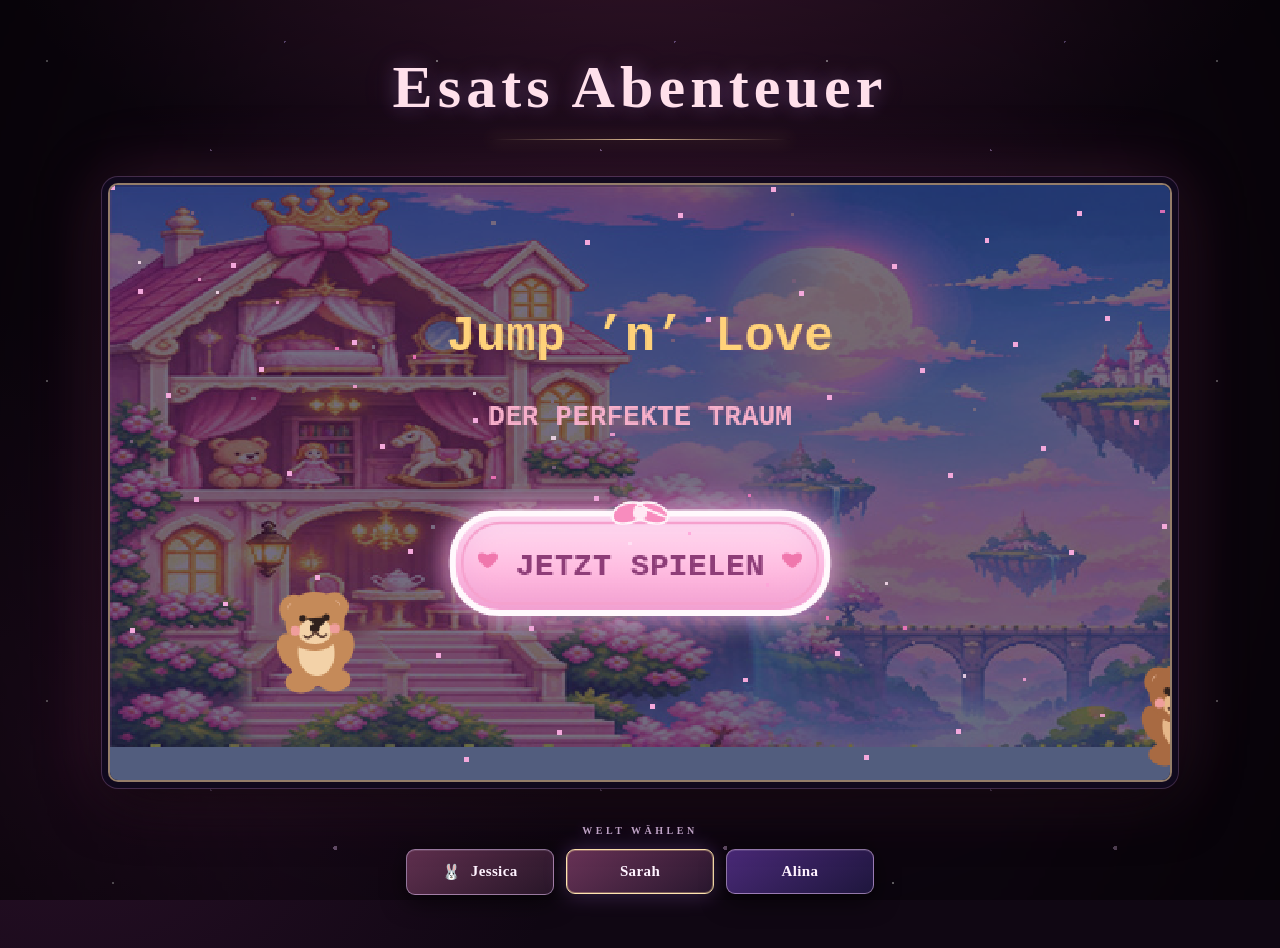
==== commit 593e067b: "Add scheduled unlocks for Sarah and Alina" ====
--- a/sarah-level.html
+++ b/sarah-level.html
@@ -1330,7 +1330,7 @@
     snd(810,.35);
    }
    if(world3StoryPhase==='phase3won'&&world3ExitScene==='enter'&&world3ExitClock>=48){
-    world3ExitScene='done';
+    world3ExitScene='done';window.esatUnlock?.completeSarah();
     if(window.portalWarp)window.portalWarp('index.html?level=alina','alina');
     else window.location.href='index.html?level=alina';
     return;
@@ -4076,7 +4076,7 @@
  requestAnimationFrame(loop);
 }
 document.addEventListener('visibilitychange',()=>{previousFrameTime=null;simulationAccumulator=0});const toggle=document.createElement('button');toggle.id='damageToggle';toggle.textContent='⚔ Schaden: AN';toggle.style.cssText='margin:6px;padding:9px 13px;background:#482448;color:#fff;border:2px solid #ff8bda;border-radius:8px;cursor:pointer;font-weight:bold';document.getElementById('game').insertAdjacentElement('afterend',toggle);toggle.onclick=()=>{godMode=!godMode;toggle.textContent=godMode?'🛡 Testmodus: AN':'⚔ Schaden: AN';status.textContent=godMode?'TESTMODUS: Unverwundbar':'SOULSLIKE: Schaden aktiv · 3 Herzen';};document.getElementById('nextDialog').addEventListener('pointerdown',e=>{e.preventDefault();if(talk)nextTalk();});
-document.getElementById('start').onclick=()=>{reset(mode==='dead'&&!!level2Checkpoint);if(mode==='play')startLevelMusic();};document.getElementById('jumpSarah').onclick=()=>{
+document.getElementById('start').onclick=()=>{if(!window.esatUnlock?.released('sarah')){alert(window.esatUnlock?.message('sarah')||'Gesperrt bis 24.11.2026, 18:00 Uhr');return;}reset(mode==='dead'&&!!level2Checkpoint);if(mode==='play')startLevelMusic();};document.getElementById('jumpSarah').onclick=()=>{
  reset();dreamWorld=2;dreamTransition=0;dreamWarning=0;
  sarahState='gone';platforms.push(...nightmarePlatforms);
  skipWorld2Monsters=true;cursedPatrols=[];cursedEnemyBullets=[];
@@ -4266,7 +4266,7 @@
 cv.addEventListener('pointerleave',()=>{sarahPlayHover=false;cv.style.cursor='';});
 cv.addEventListener('click',e=>{if(mode==='menu'){
  const rect=cv.getBoundingClientRect(),x=(e.clientX-rect.left)*cv.width/rect.width,y=(e.clientY-rect.top)*cv.height/rect.height;
- if(x>=212&&x<=428&&y>=203&&y<=258&&!sarahPlayClickAt)sarahPlayClickAt=performance.now();
+ if(x>=212&&x<=428&&y>=203&&y<=258&&!sarahPlayClickAt){if(!window.esatUnlock?.released('sarah')){alert(window.esatUnlock?.message('sarah')||'Gesperrt bis 24.11.2026, 18:00 Uhr');return;}sarahPlayClickAt=performance.now();}
  return;
 }if(mode==='pause')return;if(weaponRewardOpen)return;if(talk){nextTalk();return;}if(mode==='menu'||mode==='dead'){reset(mode==='dead'&&checkpoint);if(mode==='play')startLevelMusic();else syncBossMusic()}});requestAnimationFrame(loop)})();
-</script><script src="portal-transition.js"></script></body></html>
+</script><script src="level-unlock.js"></script><script src="world-buttons.js"></script><script src="portal-transition.js"></script></body></html>
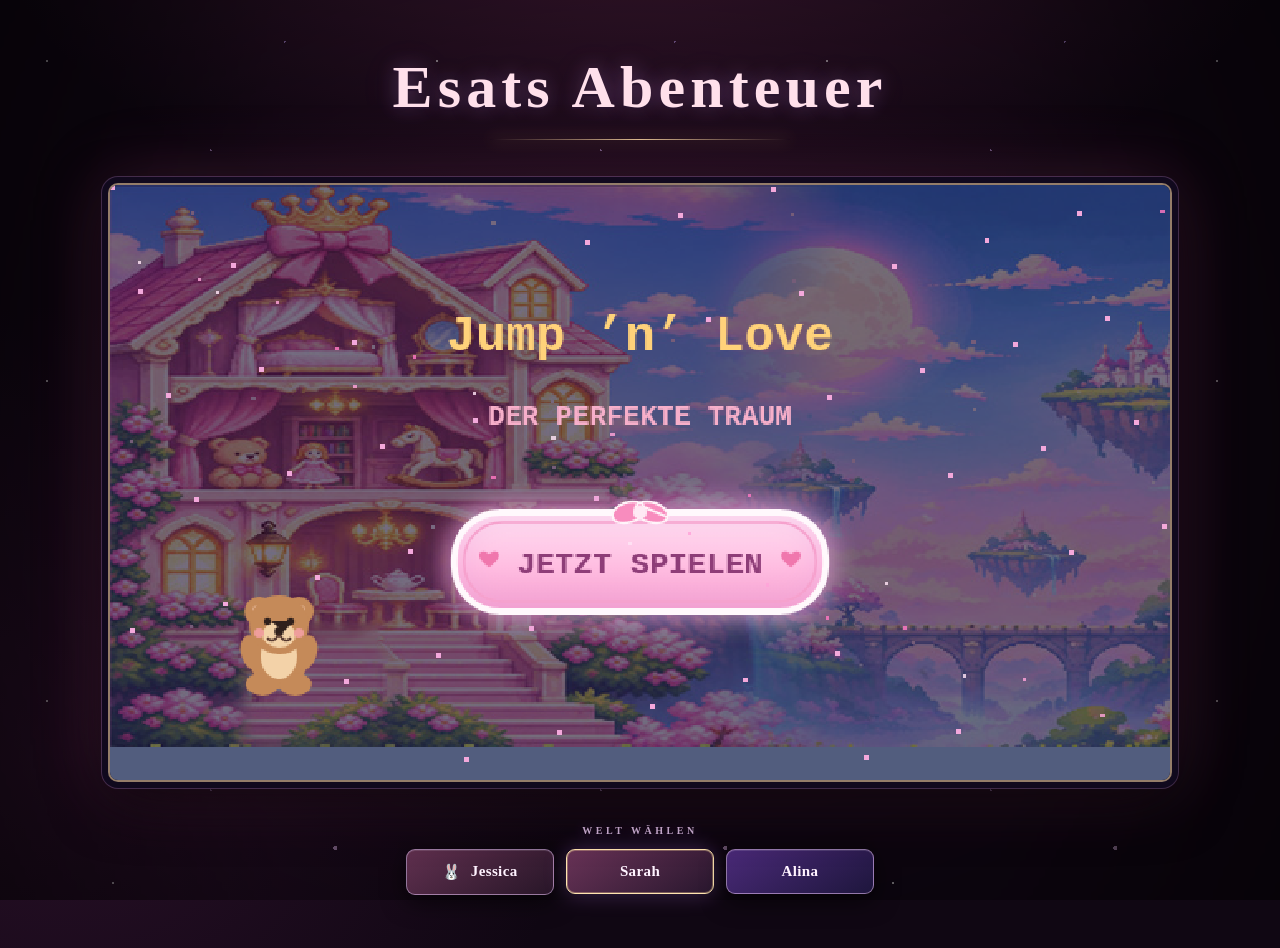
==== commit 93c73c26: "Show watergun infinity HUD after Emir pickup" ====
--- a/sarah-level.html
+++ b/sarah-level.html
@@ -2960,7 +2960,22 @@
  r(8,40,W-16,2,'#775478');
  for(const x of [153,314,455])r(x,13,1,23,'#8b688c');
  for(let i=0;i<3;i++)text('♥',19+i*29,32,19,i<hp?'#ff8ba7':'#50334d');
- text('🥕 '+carrots,171,30,17,'#ffdb91');
+  if(bubbleGunOwned){
+    // Watergun im Pixel-Art-Stil
+    g.save();
+    const wx=171,wy=17;
+    r(wx+2,wy+4,25,9,'#155d91');
+    r(wx+5,wy+2,17,5,'#75eaff');
+    r(wx+23,wy+6,10,4,'#a6f5ff');
+    r(wx+9,wy+12,8,10,'#236aab');
+    r(wx+11,wy+14,4,7,'#8beaff');
+    r(wx+5,wy+5,6,3,'#d4ffff');
+    r(wx+18,wy+8,4,4,'#e9ffff');
+    g.restore();
+    text('\u221e',211,31,22,'#9eefff');
+  }else{
+    text('\ud83e\udd55 '+carrots,171,30,17,'#ffdb91');
+  }
  text('TODE '+deaths,333,30,15,'#f4d7e7');
  text('LEVEL 2',W-26,30,15,'#f3bdd5','right');
  g.restore();
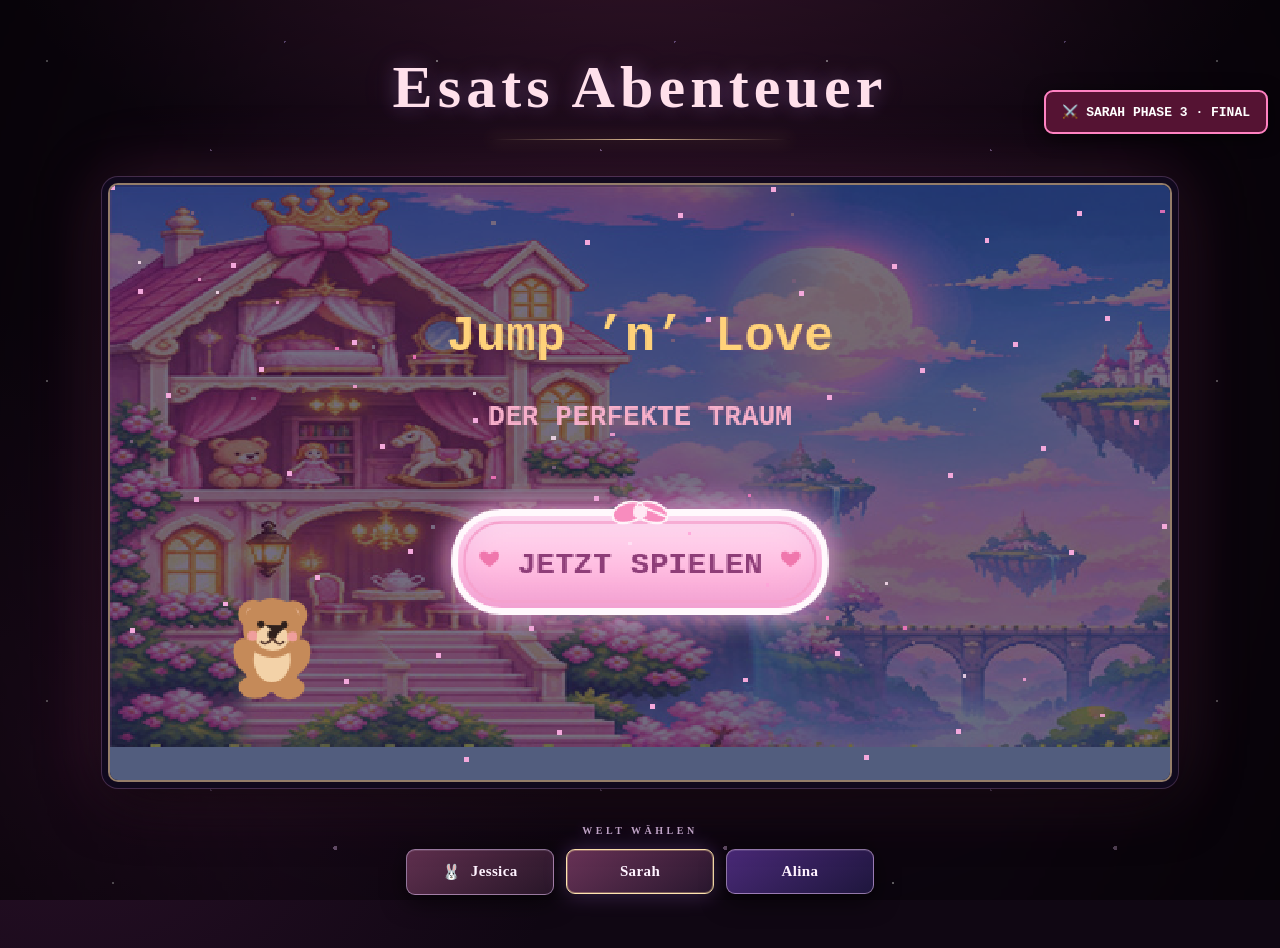
==== commit 468d9163: "Add direct Sarah phase 3 test button" ====
--- a/sarah-level.html
+++ b/sarah-level.html
@@ -4283,5 +4283,29 @@
  const rect=cv.getBoundingClientRect(),x=(e.clientX-rect.left)*cv.width/rect.width,y=(e.clientY-rect.top)*cv.height/rect.height;
  if(x>=212&&x<=428&&y>=203&&y<=258&&!sarahPlayClickAt){if(!window.esatUnlock?.released('sarah')){alert(window.esatUnlock?.message('sarah')||'Gesperrt bis 24.11.2026, 18:00 Uhr');return;}sarahPlayClickAt=performance.now();}
  return;
-}if(mode==='pause')return;if(weaponRewardOpen)return;if(talk){nextTalk();return;}if(mode==='menu'||mode==='dead'){reset(mode==='dead'&&checkpoint);if(mode==='play')startLevelMusic();else syncBossMusic()}});requestAnimationFrame(loop)})();
+}if(mode==='pause')return;if(weaponRewardOpen)return;if(talk){nextTalk();return;}if(mode==='menu'||mode==='dead'){reset(mode==='dead'&&checkpoint);if(mode==='play')startLevelMusic();else syncBossMusic()}});requestAnimationFrame(loop)
+// SARAH_PHASE3_FINAL_TEST_V1
+ const sarahPhase3FinalButton=document.createElement('button');
+ sarahPhase3FinalButton.textContent='⚔️ SARAH PHASE 3 · FINAL';
+ sarahPhase3FinalButton.title='Direkt nach den Feuerwänden zum finalen Sarah-Kampf';
+ sarahPhase3FinalButton.style.cssText='position:fixed;right:12px;top:90px;z-index:99999;padding:12px 16px;background:#551333;color:#fff;border:2px solid #ff82c2;border-radius:9px;font:bold 13px monospace;cursor:pointer;box-shadow:0 4px 18px #0009;';
+ document.body.appendChild(sarahPhase3FinalButton);
+ sarahPhase3FinalButton.onclick=()=>{
+  document.getElementById('jumpPhase3Run').click();
+  // Direkt vor Sarahs Arena nach der Feuerwand-Strecke.
+  world3GauntletShots=[];
+  world3GauntletFireballs=[];
+  world3GauntletWarnings=[];
+  world3GauntletLightning=[];
+  world3GauntletWall=null;
+  world3GauntletDebris=[];
+  world3FireWaveIndex=0;
+  p.x=WORLD3_SARAH_X-234;
+  p.y=FLOOR-p.h;
+  p.vx=0;p.vy=0;p.on=true;p.dir=1;
+  cam=Math.max(0,Math.min(WORLD3_LENGTH-W,p.x-155));
+  inv=120;
+  status.textContent='Testmodus: Direkt nach den Feuerwänden';
+ };
+})();
 </script><script src="level-unlock.js"></script><script src="world-buttons.js"></script><script src="portal-transition.js"></script></body></html>
